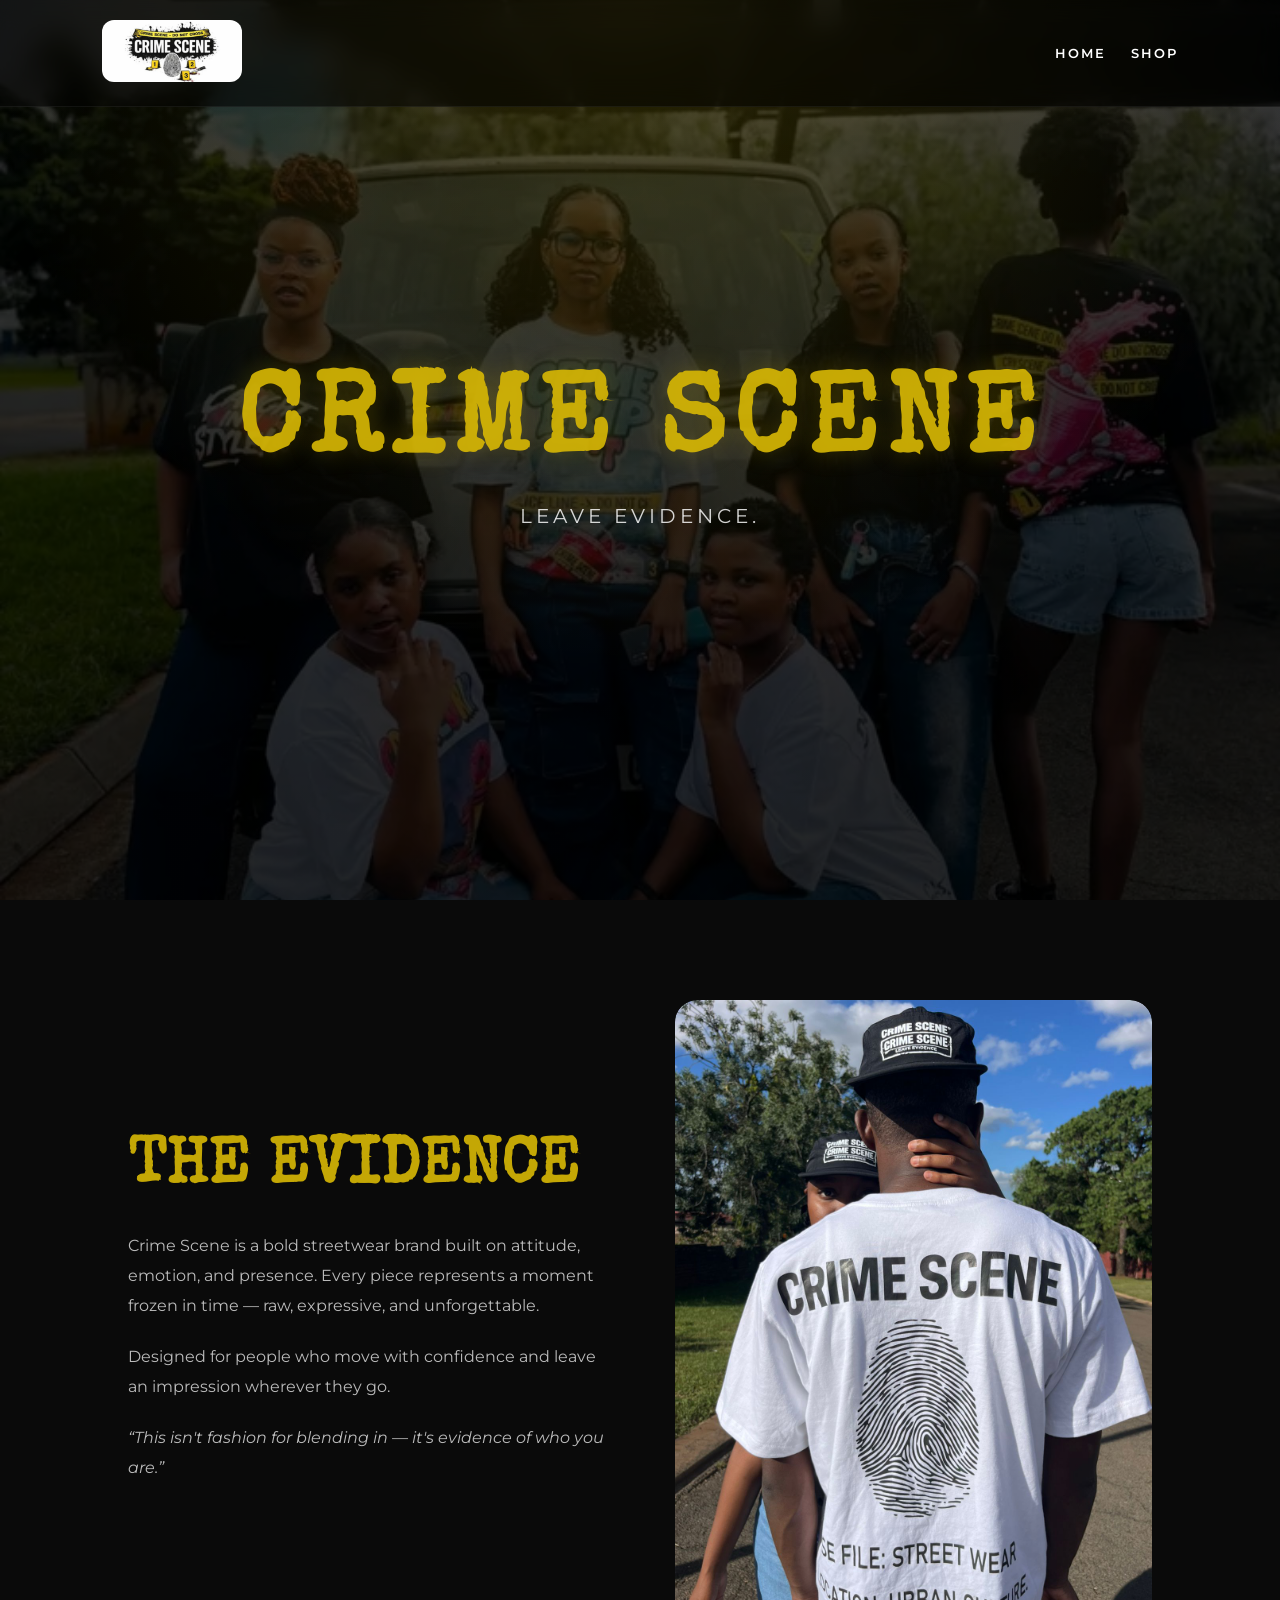
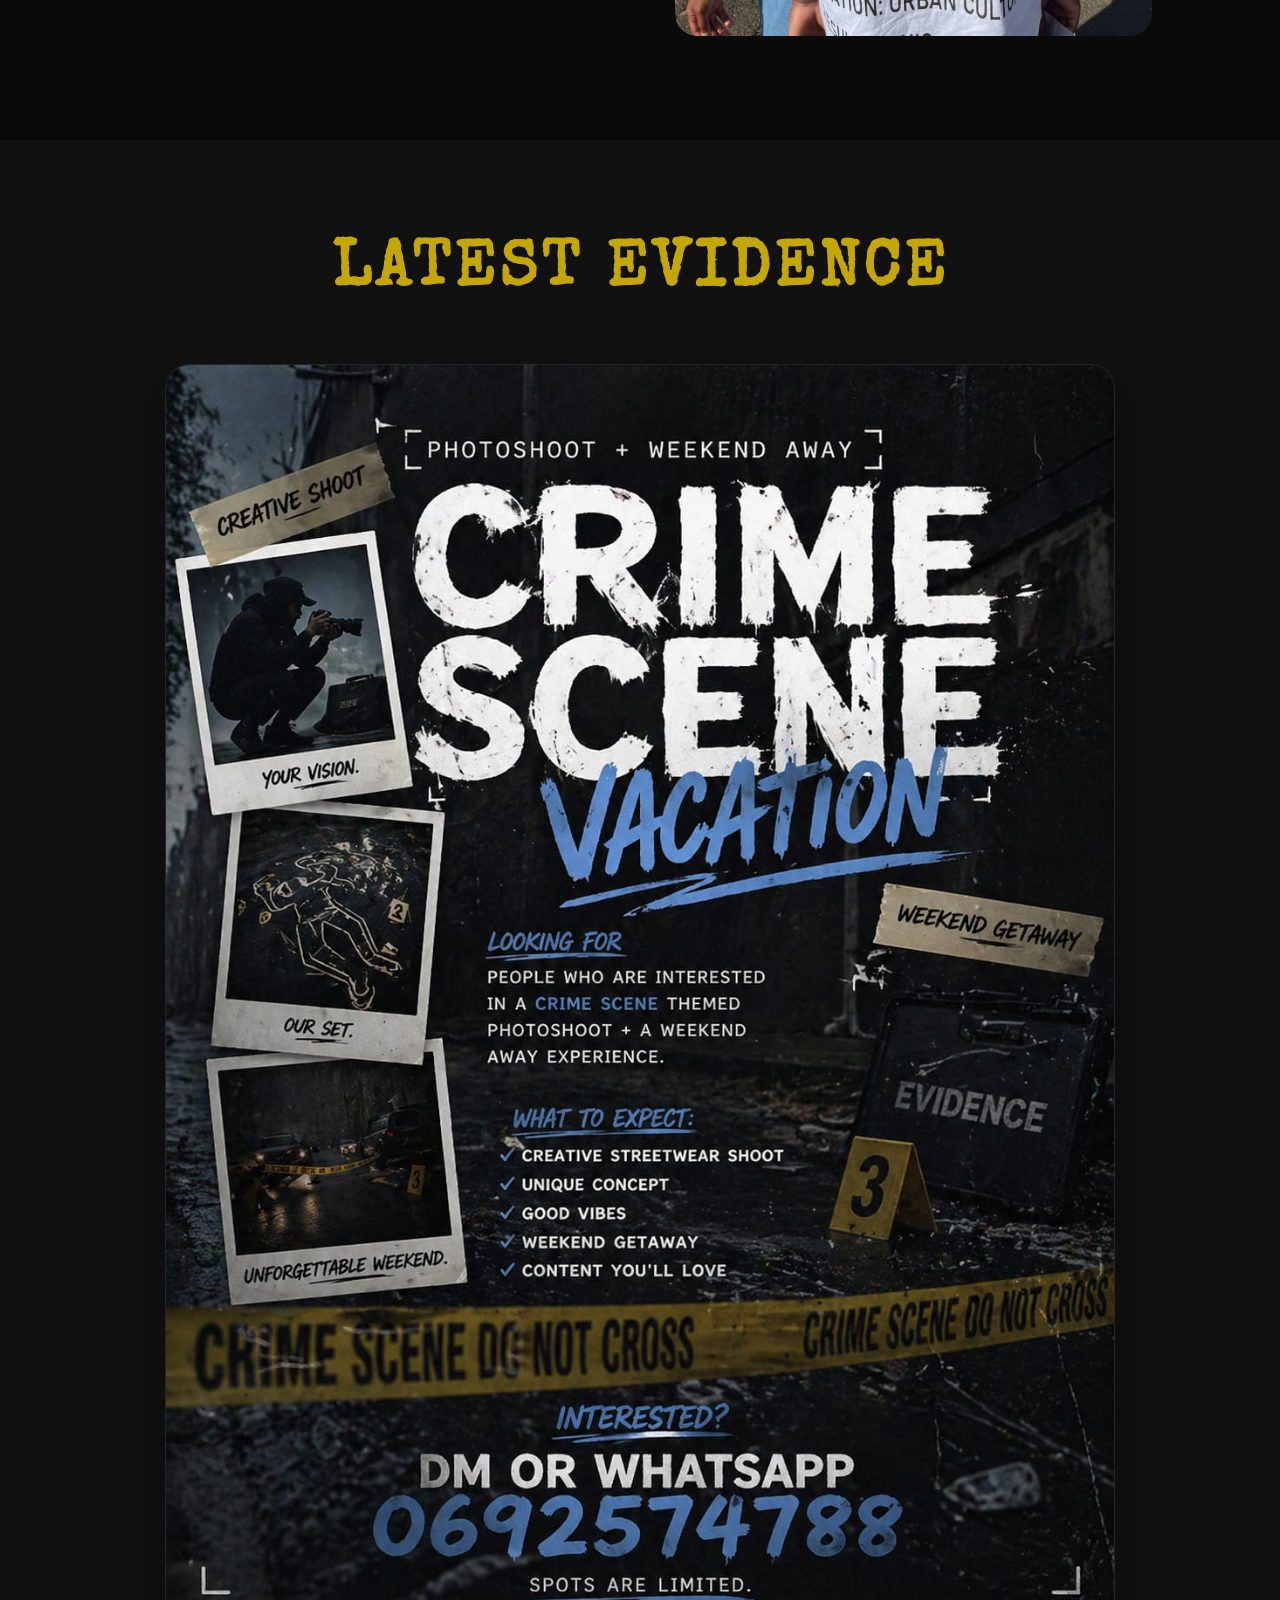
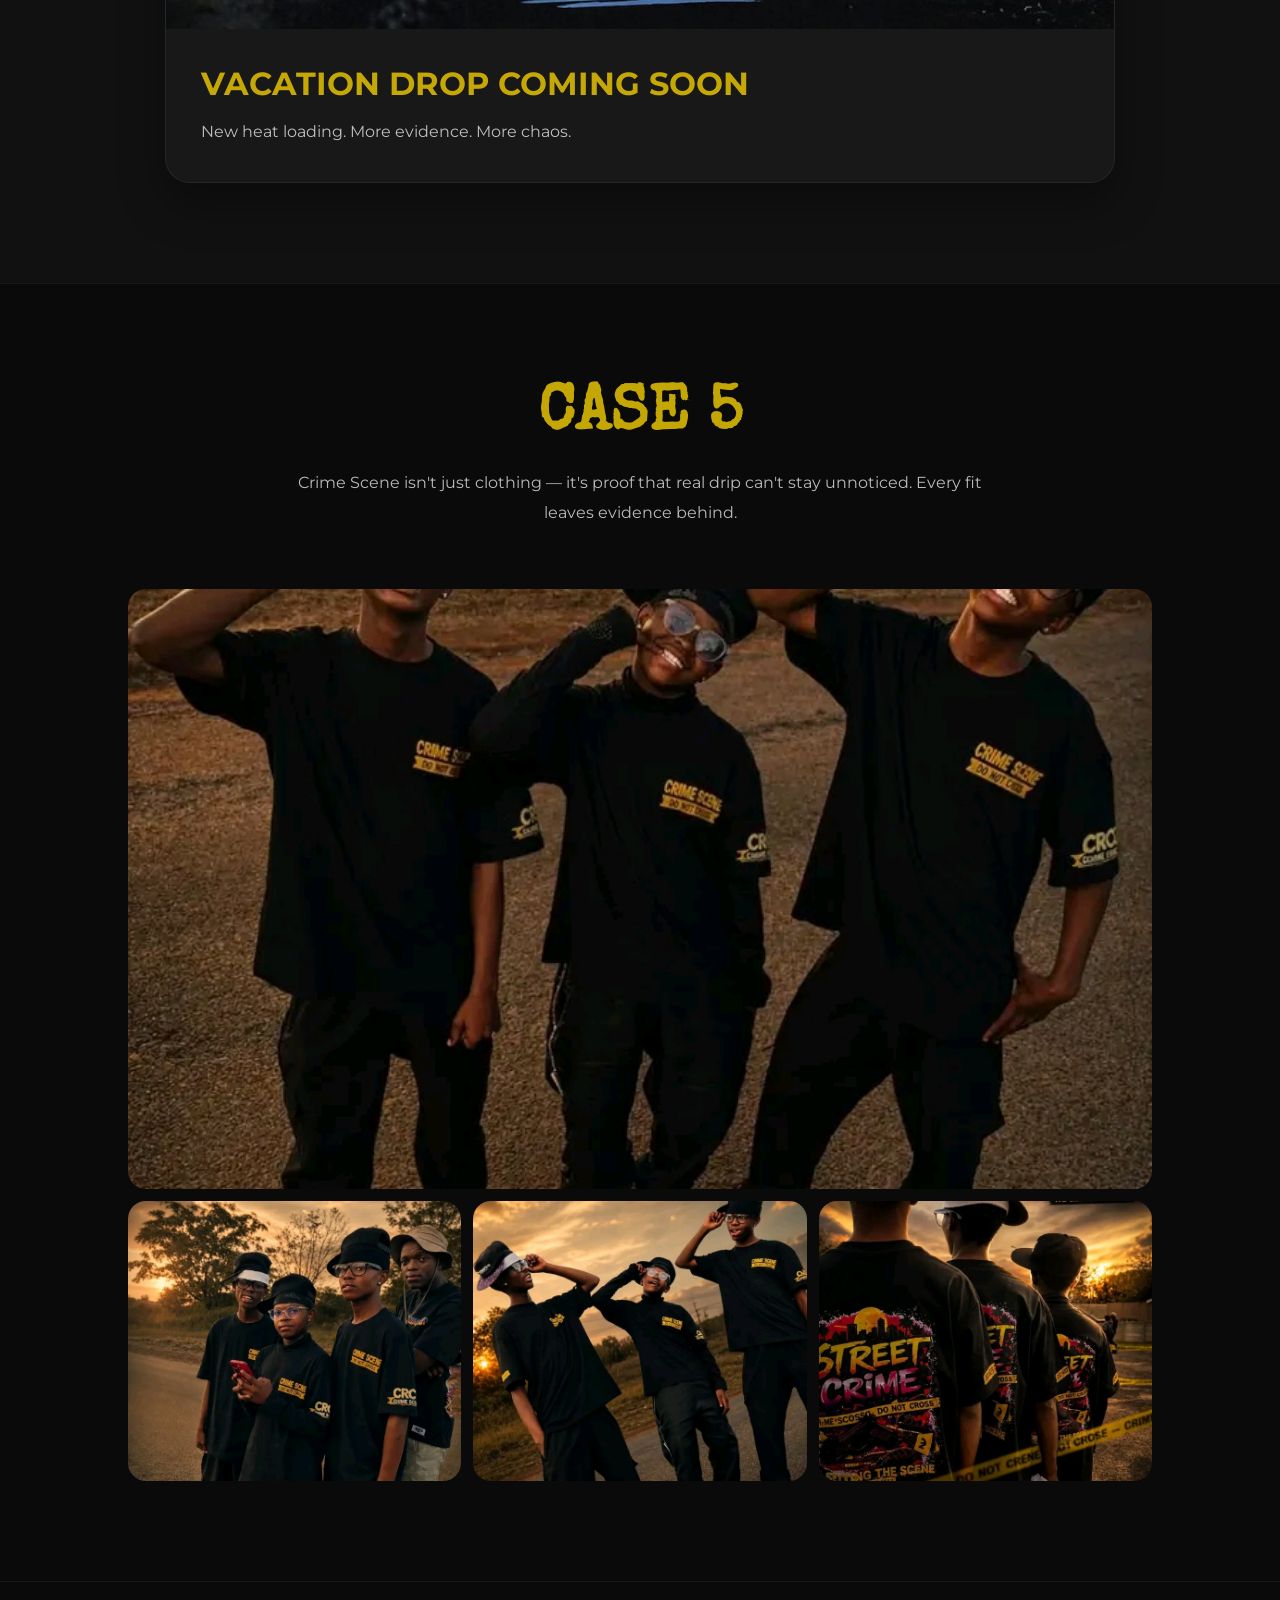
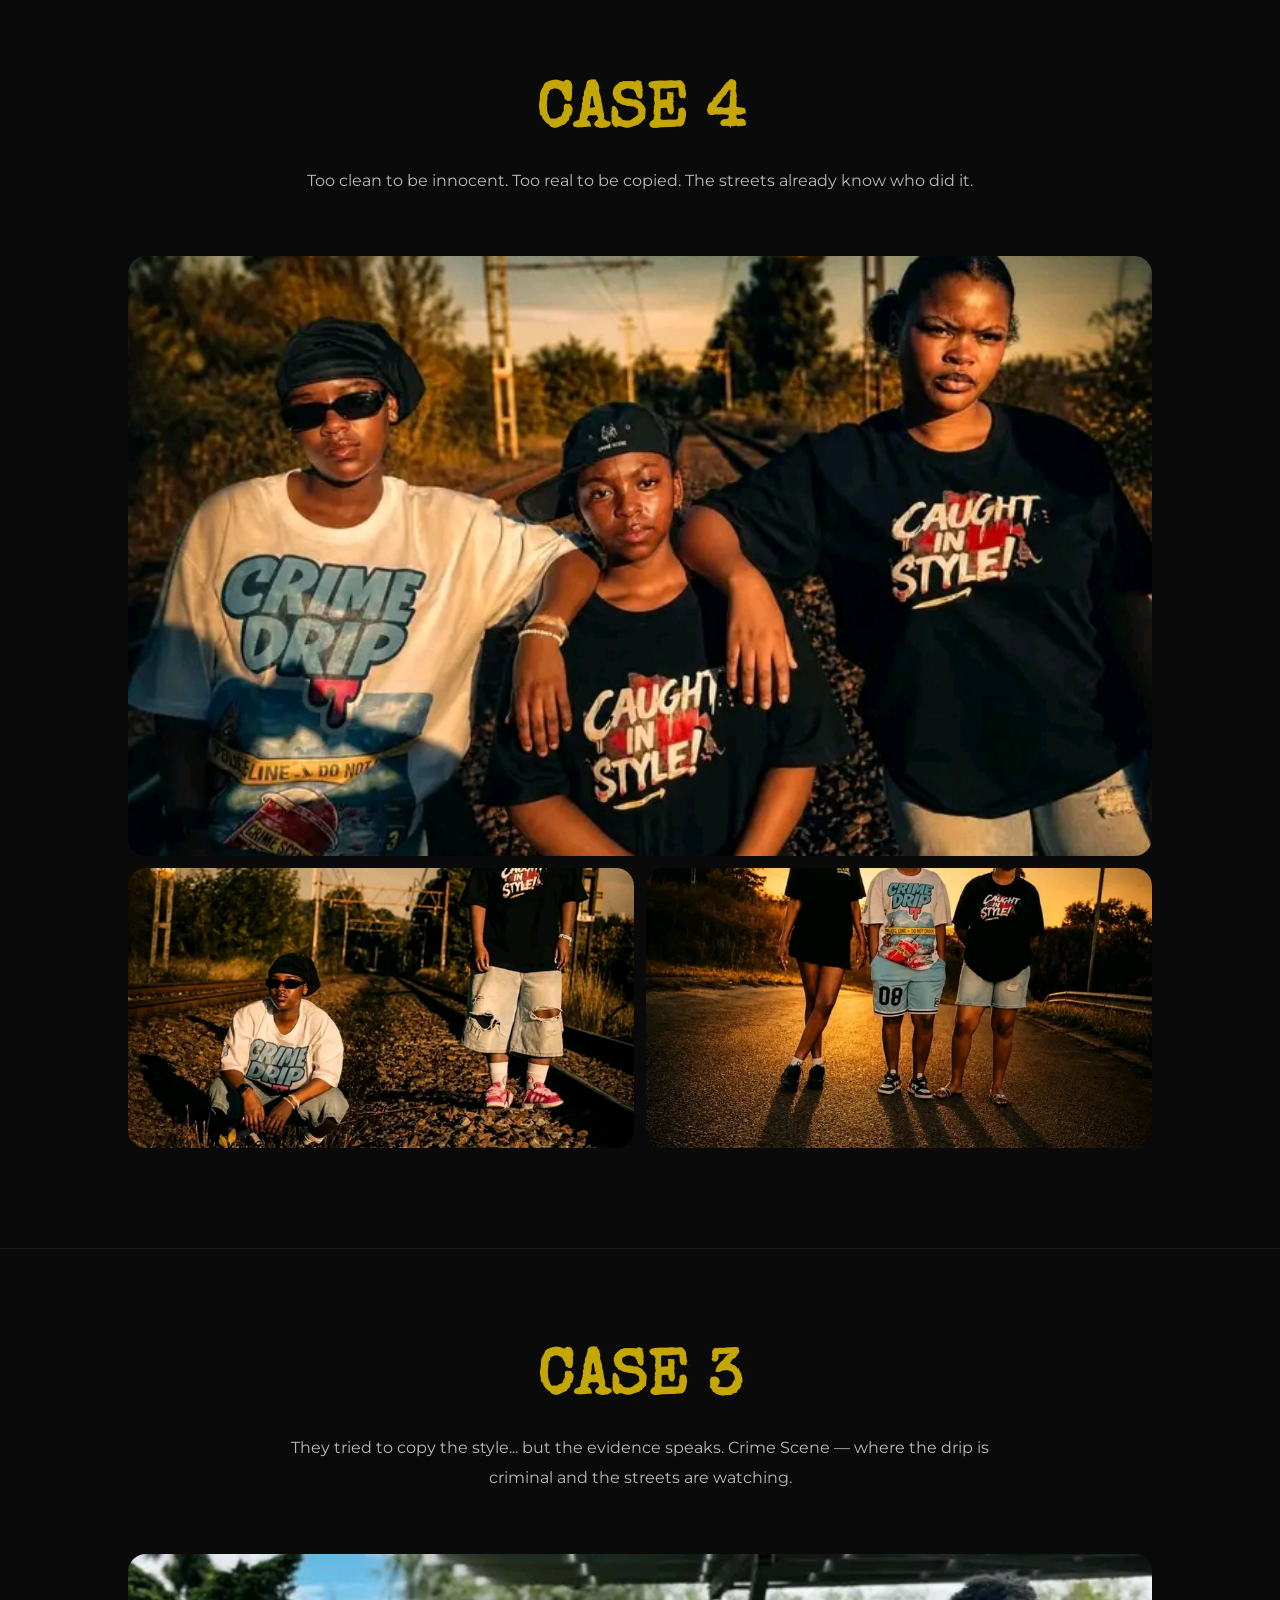
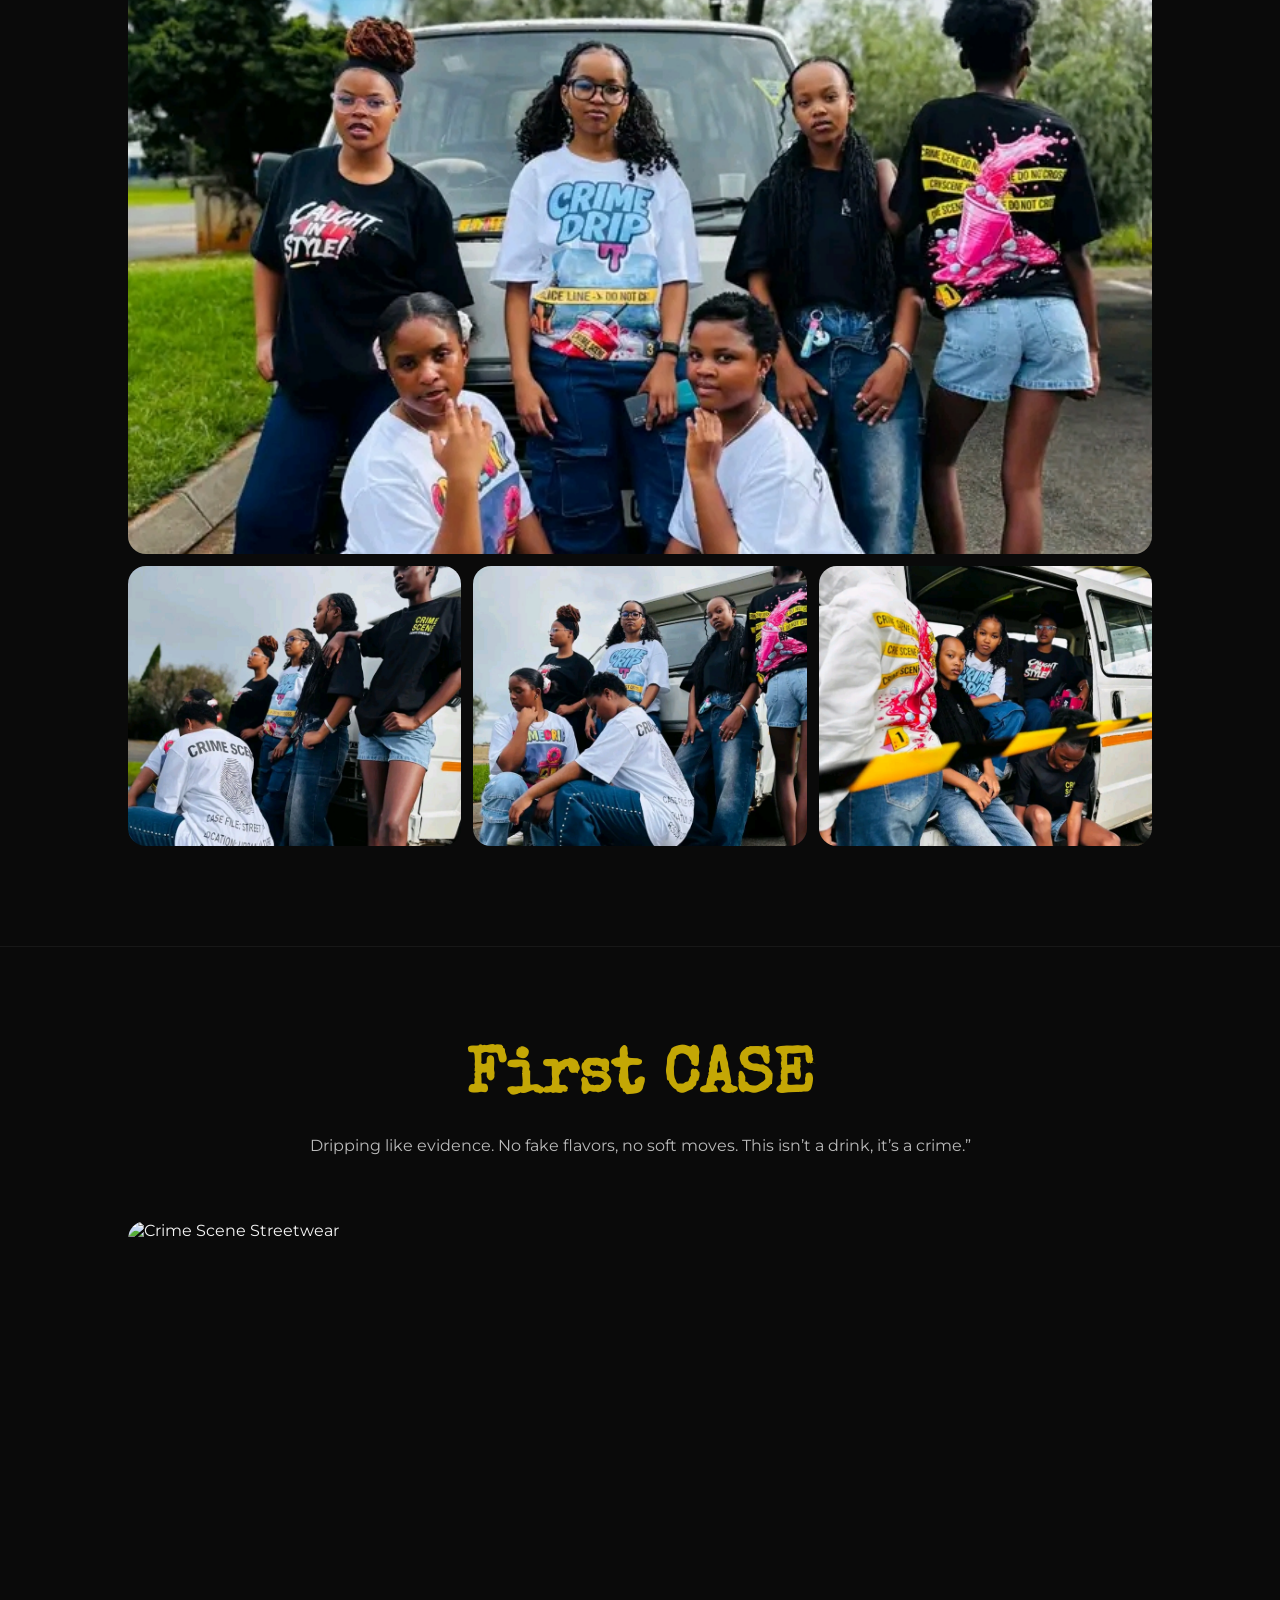
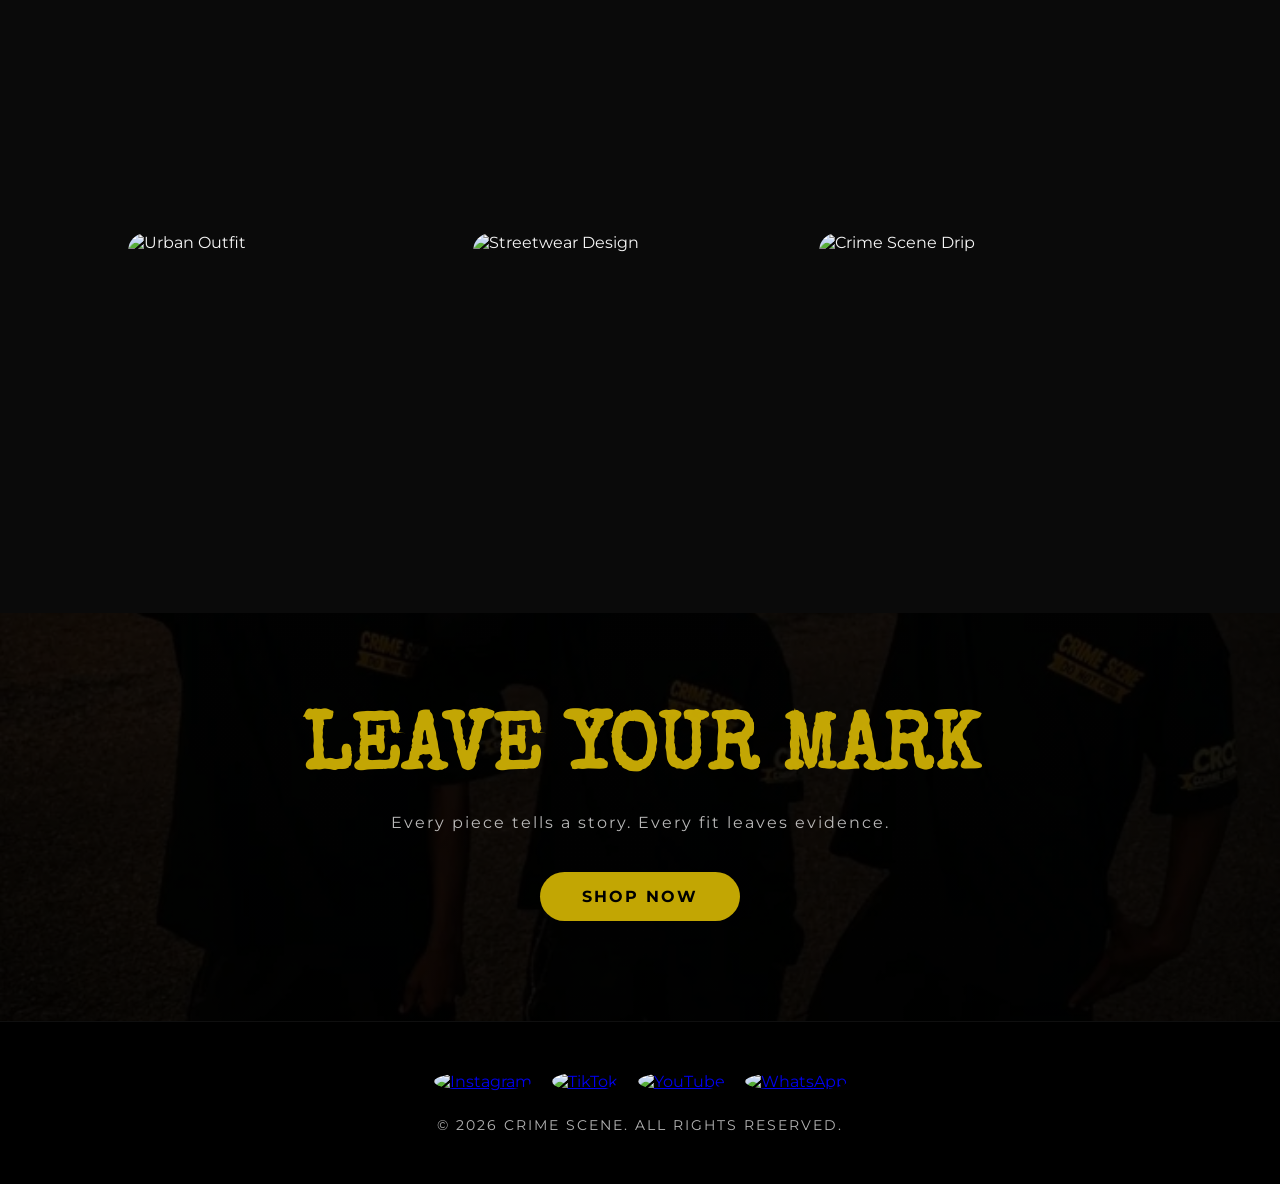
==== index.html @ 05ee91f4 "Update index.html" ====
<!DOCTYPE html>
<html lang="en">

<head>
    <!-- META -->
    <meta charset="UTF-8">
    <meta name="viewport" content="width=device-width, initial-scale=1.0">

    <title>CRIME SCENE | Leave Evidence</title>

    <meta name="description"
        content="Crime Scene is a bold streetwear brand built on attitude, emotion, and presence. Leave Evidence.">

    <meta name="keywords"
        content="streetwear, fashion, urban clothing, Crime Scene, drip, clothing brand">

    <meta property="og:title" content="CRIME SCENE | Leave Evidence">
    <meta property="og:description"
        content="Streetwear that leaves evidence behind.">
    <meta property="og:image"
        content="assets/images/InShot_20260411_144224557.jpg">
    <meta property="og:type" content="website">

    <!-- FAVICON -->
    <link rel="icon" type="image/png" href="assets/images/favicon.png">

    <!-- FONTS -->
    <link rel="preconnect" href="https://fonts.googleapis.com">

    <link rel="preconnect" href="https://fonts.gstatic.com" crossorigin>

    <link href="https://fonts.googleapis.com/css2?family=Special+Elite&family=Montserrat:wght@300;400;500;600;700&display=swap"
        rel="stylesheet">

    <!-- CSS -->
    <link rel="stylesheet" href="css/style.css">
</head>

<body>

    <!-- HEADER -->

    <header class="header">

        <div class="logo-container">
            <img src="assets/images/InShot_20260411_144224557.jpg"
                alt="Crime Scene Logo"
                class="logo">
        </div>

        <nav class="navbar">

            <a href="index.html">Home</a>

            <a href="shop.html">Shop</a>

        </nav>

    </header>

    <!-- HERO -->

    <section class="hero">

        <div class="hero-overlay"></div>

        <div class="hero-content">

            <h1>CRIME SCENE</h1>

            <p>Leave Evidence.</p>


        </div>

    </section>

    <!-- ABOUT -->

    <section class="about">

        <div class="about-text">

            <h2>THE EVIDENCE</h2>

            <p>
                Crime Scene is a bold streetwear brand built on attitude,
                emotion, and presence. Every piece represents a moment
                frozen in time — raw, expressive, and unforgettable.
            </p>

            <p>
                Designed for people who move with confidence and leave
                an impression wherever they go.
            </p>

            <p class="quote">
                “This isn't fashion for blending in —
                it's evidence of who you are.”
            </p>

        </div>

        <div class="about-image">

            <img src="assets/images/IMG-20260309-WA0000(1).jpg"
                alt="Crime Scene Streetwear Model"
                loading="lazy">

        </div>

    </section>

    <!-- NEWS -->

    <section class="news-section">

        <div class="section-title">

            <h2>LATEST EVIDENCE</h2>

        </div>

        <div class="news-container">

            <article class="news-card">

                <img src="assets/images/IMG-20260506-WA0001.jpg"
                    alt="Vacation Collection"
                    loading="lazy">

                <div class="news-info">

                    <h3>VACATION DROP COMING SOON</h3>

                    <p>
                        New heat loading. More evidence. More chaos.
                    </p>

                </div>

            </article>

        </div>

    </section>

    <!-- GALLERY SECTION -->

    <!-- GALLERY 5 -->

    <section class="gallery-section">



    <div class="gallery-text">

        <h2>CASE 5</h2>



        <p>

            Crime Scene isn't just clothing — it's proof

            that real drip can't stay unnoticed.

            Every fit leaves evidence behind.

        </p>

    </div>



    <div class="collage">



        <div class="top-image">

            <img src="assets/images/1778477533092.jpg"

                 alt="Streetwear Fit"

                 loading="lazy">

        </div>



        <div class="bottom-row three">



            <img src="assets/images/1778477539601.jpg"

                 alt="Crime Scene Fashion"

                 loading="lazy">



            <img src="assets/images/1778477544569.jpg"

                 alt="Crime Scene Streetwear"

                 loading="lazy">



            <img src="assets/images/1778477554953.jpg"

                 alt="Urban Fashion"

                 loading="lazy">



        </div>



    </div>



</section>



<!-- GALLERY 4 -->



<section class="gallery-section">



    <div class="gallery-text">

        <h2>CASE 4</h2>



        <p>

            Too clean to be innocent.

            Too real to be copied.

            The streets already know who did it.

        </p>

    </div>



    <div class="collage">



        <div class="top-image">

            <img src="assets/images/1778479304655.jpg"

                 alt="Crime Scene Model"

                 loading="lazy">

        </div>



        <div class="bottom-row two">



            <img src="assets/images/1778479308749.jpg"

                 alt="Streetwear Photography"

                 loading="lazy">



            <img src="assets/images/1778479311644.jpg"

                 alt="Crime Scene Outfit"

                 loading="lazy">



        </div>



    </div>



</section>



<!-- GALLERY 3 -->



<section class="gallery-section">



    <div class="gallery-text">

        <h2>CASE 3</h2>



        <p>

            They tried to copy the style...

            but the evidence speaks.

            Crime Scene — where the drip is criminal

            and the streets are watching.

        </p>

    </div>



    <div class="collage">



        <div class="top-image">

            <img src="assets/images/1778479903711.jpg"

                 alt="Crime Scene Streetwear"

                 loading="lazy">

        </div>



        <div class="bottom-row three">



            <img src="assets/images/1778479919287.jpg"

                 alt="Urban Outfit"

                 loading="lazy">



            <img src="assets/images/1778479932686.jpg"

                 alt="Streetwear Design"

                 loading="lazy">



            <img src="assets/images/1778479942948.jpg"

                 alt="Crime Scene Drip"

                 loading="lazy">



        </div>



    </div>


</section>


<!-- GALLERY 1  -->



<section class="gallery-section">



    <div class="gallery-text">

        <h2>First CASE</h2>



        <p>

Dripping like evidence. No fake flavors, no soft moves. This isn’t a drink, it’s a crime.”

          
        </p>

    </div>



    <div class="collage">



        <div class="top-image">

            <img src="assets/images/1781122563234.jpg"

                 alt="Crime Scene Streetwear"

                 loading="lazy">

        </div>



        <div class="bottom-row three">



            <img src="assets/images/1781122498929.jpg"

                 alt="Urban Outfit"

                 loading="lazy">



            <img src="assets/images/1781123376637.jpg"

                 alt="Streetwear Design"

                 loading="lazy">



            <img src="assets/images/1781123458485.jpg"

                 alt="Crime Scene Drip"

                 loading="lazy">



        </div>



    </div>


</section>


    <!-- CTA -->

    <section class="cta-section">

        <h2>LEAVE YOUR MARK</h2>

        <p>
            Every piece tells a story.
            Every fit leaves evidence.
        </p>

        <a href="shop.html" class="cta-btn">
            SHOP NOW
        </a>

    </section>

    <!-- FOOTER -->

    <footer class="footer">

        <div class="socials">

            <a href="https://www.instagram.com/crimedrip?igsh=eDRuYWk0MGx1YnZj"
                target="_blank"
                rel="noopener noreferrer">

                <img src="assets/images/OIP.jpg"
                    alt="Instagram">

            </a>

            <a href="https://www.tiktok.com/@crimescene1441?_r=1&_t=ZS-95OgPBga3Vc"
                target="_blank"
                rel="noopener noreferrer">

                <img src="assets/images/tiktok.jpg"
                    alt="TikTok">

            </a>

            <a href="https://youtube.com/@crimescenelifestyle?si=PqlXC4V3-9mZd_7v"
                target="_blank"
                rel="noopener noreferrer">

                <img src="assets/images/youtube.png"
                    alt="YouTube">

            </a>

            <a href="https://whatsapp.com/channel/0029VbCSSCiEquiRIJZGGv15"
                target="_blank"
                rel="noopener noreferrer">

                <img src="assets/images/whatsapp.png"
                    alt="WhatsApp">

            </a>

        </div>

        <p>
            © 2026 CRIME SCENE.
            ALL RIGHTS RESERVED.
        </p>

    </footer>

    <!-- JS -->
    <script src="js/script.js"></script>

</body>

</html>
---- css/style.css ----
/* ===================================
   ROOT VARIABLES
=================================== */

:root{
    --gold: rgba(216,184,4,0.9);
    --gold-soft: rgba(216,184,4,0.25);

    --bg-dark: #0a0a0a;
    --bg-soft: #111111;
    --card-bg: #181818;

    --text-light: #f5f5f5;
    --text-soft: rgba(255,255,255,0.72);

    --border-soft: rgba(255,255,255,0.06);

    --transition: 0.4s ease;
}

/* ===================================
   RESET
=================================== */

*{
    margin: 0;
    padding: 0;
    box-sizing: border-box;
}

/* ===================================
   HTML
=================================== */

html{
    scroll-behavior: smooth;
}

/* ===================================
   BODY
=================================== */

body{
    background: var(--bg-dark);
    color: var(--text-light);

    font-family: 'Montserrat', sans-serif;

    overflow-x: hidden;
}

/* ===================================
   SCROLLBAR
=================================== */

::-webkit-scrollbar{
    width: 8px;
}

::-webkit-scrollbar-track{
    background: #111;
}

::-webkit-scrollbar-thumb{
    background: var(--gold);
    border-radius: 20px;
}

/* ===================================
   GLOBAL SECTION
=================================== */

section{
    padding: 100px 10%;
    position: relative;
}

/* ===================================
   HEADER
=================================== */

.header{
    width: 100%;

    padding: 20px 8%;

    display: flex;
    justify-content: space-between;
    align-items: center;

    position: fixed;
    top: 0;
    left: 0;

    z-index: 1000;

    background: rgba(0,0,0,0.55);

    backdrop-filter: blur(14px);

    border-bottom: 1px solid var(--border-soft);

    transition: var(--transition);
}

.header.scrolled{
    padding: 14px 8%;
    background: rgba(0,0,0,0.92);
}

/* ===================================
   LOGO
=================================== */

.logo{
    width: 140px;

    border-radius: 12px;

    transition: var(--transition);
}

.logo:hover{
    transform: scale(1.03);
}

/* ===================================
   NAVBAR
=================================== */

.navbar{
    display: flex;
    align-items: center;
    gap: 25px;
}

.navbar a{
    text-decoration: none;

    color: white;

    font-size: 13px;
    font-weight: 600;

    letter-spacing: 2px;
    text-transform: uppercase;

    position: relative;

    transition: var(--transition);
}

.navbar a::after{
    content: "";

    position: absolute;

    width: 0%;
    height: 2px;

    left: 0;
    bottom: -6px;

    background: var(--gold);

    transition: var(--transition);
}

.navbar a:hover{
    color: var(--gold);
}

.navbar a:hover::after{
    width: 100%;
}

/* ===================================
   HERO
=================================== */

.hero{
    min-height: 100vh;

    display: flex;
    justify-content: center;
    align-items: center;

    text-align: center;

    padding: 140px 10% 100px;

    background:
    linear-gradient(
        rgba(0,0,0,0.78),
        rgba(0,0,0,0.85)
    ),
    url("../assets/images/1778479903711.jpg");

    background-size: cover;
    background-position: center;
    background-attachment: fixed;

    overflow: hidden;
}

.hero::before{
    content: "";

    position: absolute;
    inset: 0;

    background:
    radial-gradient(
        circle at top,
        rgba(216,184,4,0.18),
        transparent 60%
    );

    pointer-events: none;
}

.hero-content{
    position: relative;
    z-index: 2;
}

/* ===================================
   HERO TEXT
=================================== */

.hero-content h1{
    font-size: clamp(4rem, 10vw, 7rem);

    font-family: 'Special Elite', cursive;

    color: var(--gold);

    letter-spacing: 8px;
    text-transform: uppercase;

    margin-bottom: 20px;

    text-shadow: 0 0 25px rgba(216,184,4,0.25);
}

.hero-content p{
    font-size: 20px;

    letter-spacing: 4px;
    text-transform: uppercase;

    margin-bottom: 40px;

    color: rgba(255,255,255,0.82);
}

/* ===================================
   BUTTONS
=================================== */

.cta-btn{
    display: inline-block;

    padding: 15px 42px;

    border-radius: 50px;

    background: var(--gold);

    color: black;

    text-decoration: none;

    font-weight: 700;
    letter-spacing: 2px;

    transition: var(--transition);
}

.cta-btn:hover{
    transform: translateY(-6px);

    box-shadow:
    0 12px 30px rgba(216,184,4,0.25);
}

/* ===================================
   ABOUT
=================================== */

.about{
    display: grid;
    grid-template-columns: 1fr 1fr;

    gap: 70px;
    align-items: center;
}

.about-text h2{
    font-size: clamp(2.5rem, 5vw, 4rem);

    margin-bottom: 30px;

    color: var(--gold);

    font-family: 'Special Elite', cursive;
}

.about-text p{
    font-size: 16px;

    line-height: 1.9;

    margin-bottom: 20px;

    color: var(--text-soft);
}

.quote{
    color: var(--gold);

    font-style: italic;

    font-size: 18px;
}

.about-image{
    overflow: hidden;
    border-radius: 22px;
}

.about-image img{
    width: 100%;

    border-radius: 22px;

    transition:
    transform 0.6s ease,
    filter 0.6s ease;
}

.about-image img:hover{
    transform: scale(1.05) rotate(-1deg);

    filter:
    brightness(110%)
    contrast(110%);
}

/* ===================================
   NEWS
=================================== */

.news-section{
    background: var(--bg-soft);
}

.section-title{
    text-align: center;

    margin-bottom: 60px;
}

.section-title h2{
    font-size: clamp(2.5rem, 5vw, 4rem);

    color: var(--gold);

    font-family: 'Special Elite', cursive;

    letter-spacing: 4px;
}

.news-container{
    display: flex;
    justify-content: center;
}

.news-card{
    max-width: 950px;

    background: var(--card-bg);

    border-radius: 25px;

    overflow: hidden;

    border: 1px solid var(--border-soft);

    transition: var(--transition);

    box-shadow:
    0 20px 45px rgba(0,0,0,0.35);
}

.news-card:hover{
    transform: translateY(-8px);
}

.news-card img{
    width: 100%;
    display: block;
}

.news-info{
    padding: 35px;
}

.news-info h3{
    font-size: 32px;

    margin-bottom: 15px;

    color: var(--gold);
}

.news-info p{
    line-height: 1.8;

    color: var(--text-soft);
}

/* ===================================
   GALLERY
=================================== */

.gallery-section{
    border-top: 1px solid var(--border-soft);
}

.gallery-text{
    text-align: center;

    margin-bottom: 60px;
}

.gallery-text h2{
    font-size: clamp(2.5rem, 5vw, 4rem);

    margin-bottom: 20px;

    color: var(--gold);

    font-family: 'Special Elite', cursive;
}

.gallery-text p{
    max-width: 700px;

    margin: auto;

    line-height: 1.9;

    color: var(--text-soft);
}

/* ===================================
   COLLAGE
=================================== */

.collage{
    display: flex;
    flex-direction: column;
    gap: 12px;
}

.top-image,
.bottom-row img{
    overflow: hidden;
    border-radius: 18px;
}

.top-image img{
    width: 100%;
    height: 600px;
    object-fit: cover;
    display: block;

    transition:
    transform 0.6s ease,
    filter 0.6s ease;
}

.bottom-row{
    display: grid;
    gap: 12px;
}

.bottom-row.three{
    grid-template-columns: repeat(3, 1fr);
}

.bottom-row.two{
    grid-template-columns: repeat(2, 1fr);
}

.bottom-row img{
    width: 100%;
    height: 280px;
    object-fit: cover;
    display: block;

    transition:
    transform 0.6s ease,
    filter 0.6s ease;
}

.top-image img:hover,
.bottom-row img:hover{
    transform: scale(1.04);
    filter:
    brightness(115%)
    contrast(110%);
}

/* ===================================
   CTA SECTION
=================================== */

.cta-section{
    text-align: center;

    background:
    linear-gradient(
        rgba(0,0,0,0.85),
        rgba(0,0,0,0.88)
    ),
    url("../assets/images/1778477533092.jpg");

    background-size: cover;
    background-position: center;
}

.cta-section h2{
    font-size: clamp(3rem, 7vw, 5rem);

    margin-bottom: 20px;

    color: var(--gold);

    font-family: 'Special Elite', cursive;
}

.cta-section p{
    margin-bottom: 40px;

    color: var(--text-soft);

    letter-spacing: 2px;
}

/* ===================================
   FOOTER
=================================== */

.footer{
    background: black;

    padding: 50px 8%;

    text-align: center;

    border-top: 1px solid var(--border-soft);
}

.socials{
    display: flex;
    justify-content: center;
    align-items: center;

    gap: 20px;

    margin-bottom: 25px;
}

.socials img{
    width: 48px;
    height: 48px;

    object-fit: cover;

    border-radius: 50%;

    transition: var(--transition);
}

.socials img:hover{
    transform: translateY(-5px) scale(1.08);

    box-shadow:
    0 8px 20px rgba(216,184,4,0.25);
}

.footer p{
    color: rgba(255,255,255,0.7);

    font-size: 14px;

    letter-spacing: 2px;
}

/* ===================================
   RESPONSIVE
=================================== */

@media(max-width: 900px){

    section{
        padding: 80px 6%;
    }

    .header{
        padding: 18px 5%;
        flex-direction: column;
        gap: 20px;
    }

    .navbar{
        flex-wrap: wrap;
        justify-content: center;
        gap: 16px;
    }

    .hero{
        background-attachment: scroll;
        padding-top: 200px;
    }

    .hero-content p{
        font-size: 16px;
        letter-spacing: 2px;
    }

    .about{
        grid-template-columns: 1fr;
    }

    .top-image img{
        height: 320px;
        object-fit: cover;
    }

    .bottom-row.three{
        grid-template-columns: repeat(3, 1fr);
        gap: 6px;
    }

    .bottom-row.two{
        grid-template-columns: repeat(2, 1fr);
        gap: 6px;
    }

    .bottom-row img{
        height: 110px;
        object-fit: cover;
    }

    .news-info{
        padding: 25px;
    }

    .news-info h3{
        font-size: 24px;
    }

    .cta-section h2{
        line-height: 1.2;
    }

    .socials{
        flex-wrap: wrap;
    }

}

/* ===================================
   JS ANIMATION CLASSES
=================================== */

.hidden{
    opacity: 0;
    transform: translateY(60px);

    transition:
    opacity 1s ease,
    transform 1s ease;
}

.show{
    opacity: 1;
    transform: translateY(0);
}

/* ===================================
   SEARCH FOCUS
=================================== */

.navbar input.focused{
    box-shadow:
    0 0 20px rgba(216,184,4,0.4);
}

/* ===================================
   PAGE LOAD
=================================== */

body{
    opacity: 0;

    transition:
    opacity 0.8s ease;
}

body.loaded{
    opacity: 1;
}

/* ===================================
   3D EFFECT PERFORMANCE
=================================== */

.product-card{
    transform-style: preserve-3d;

    will-change: transform;
}
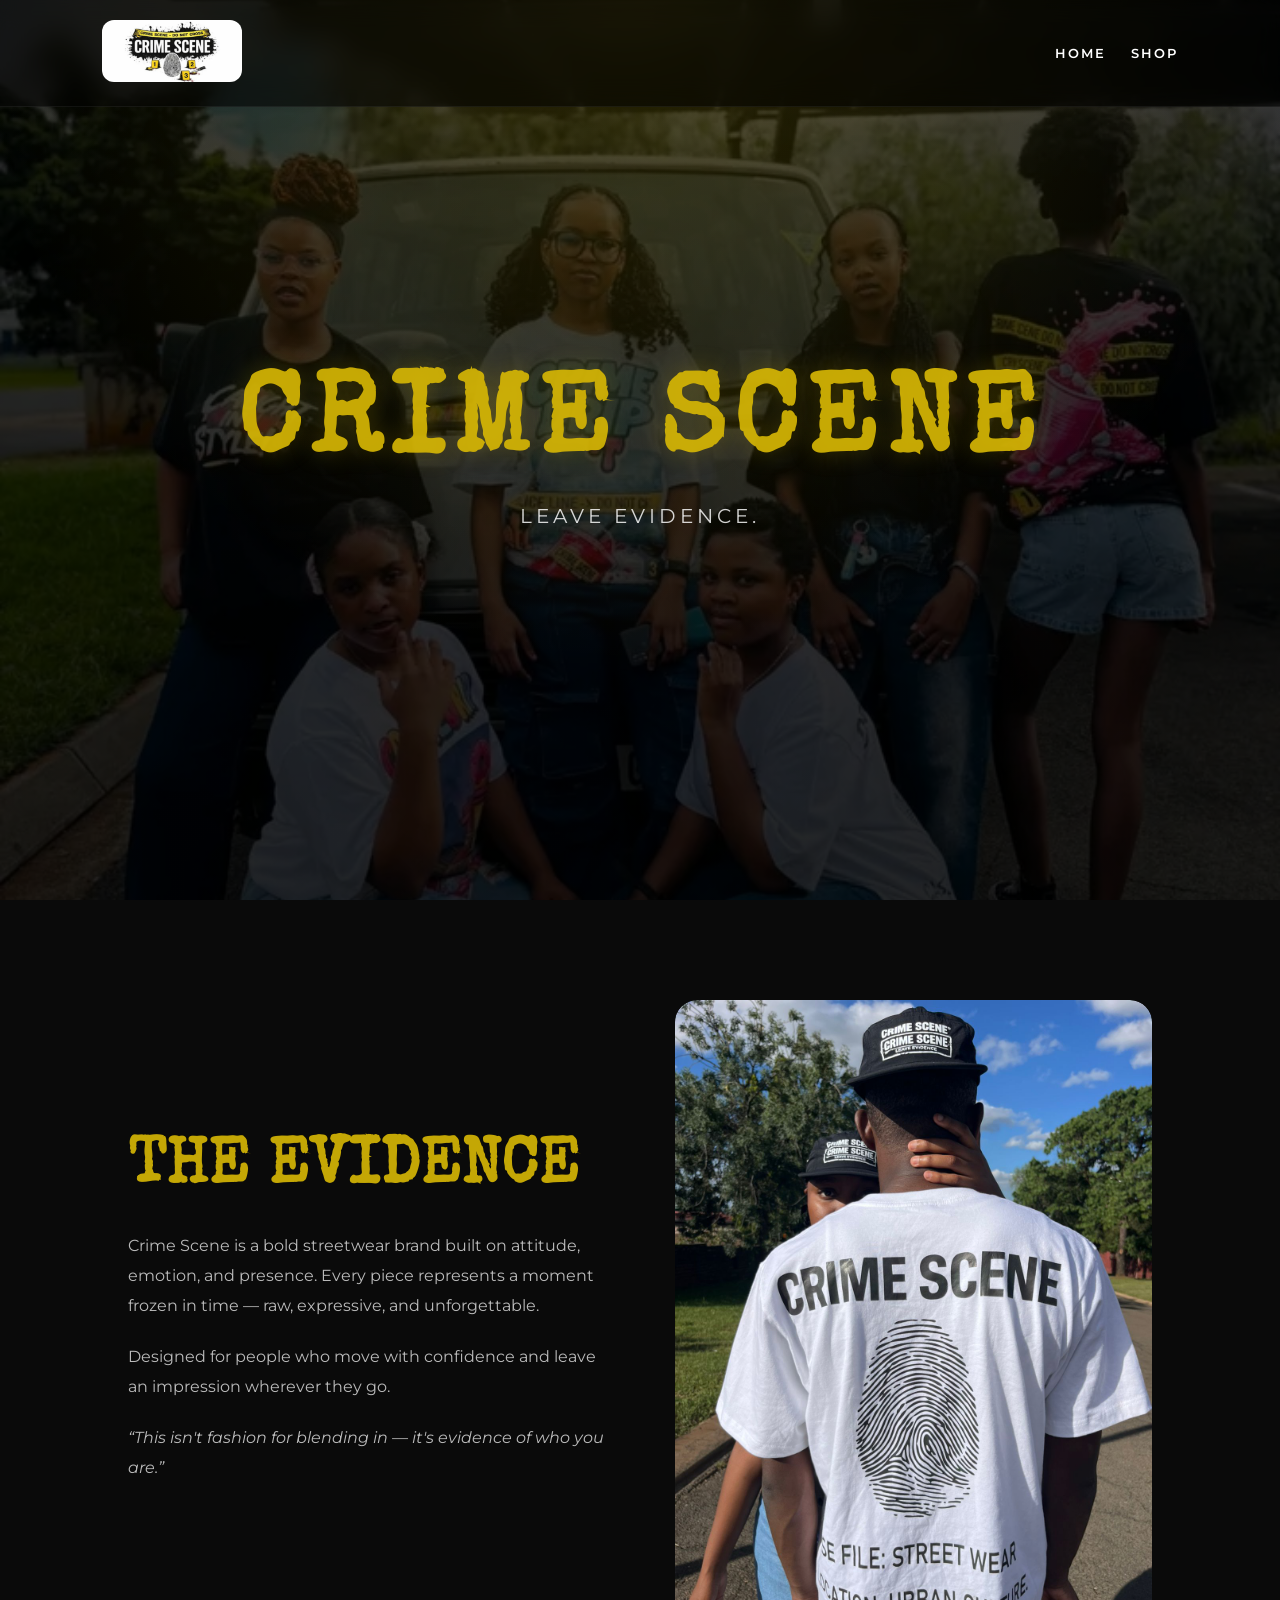
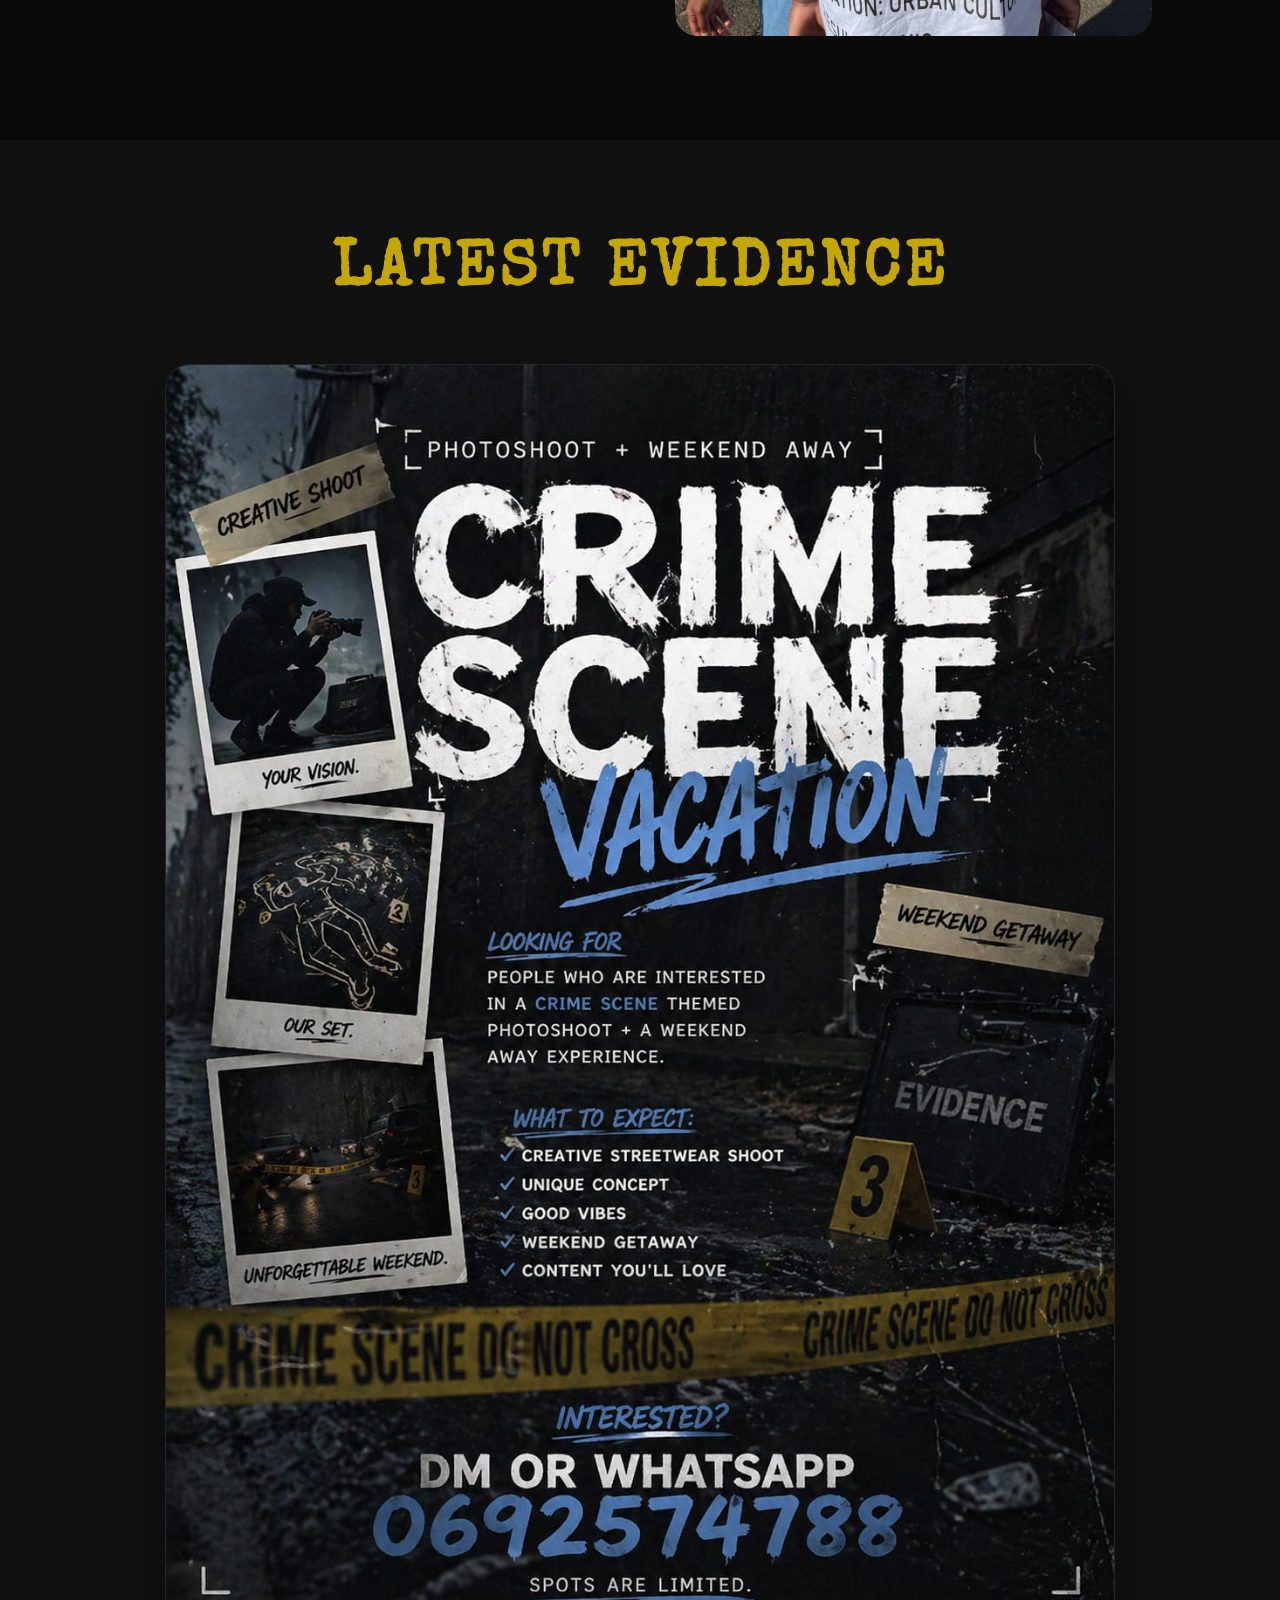
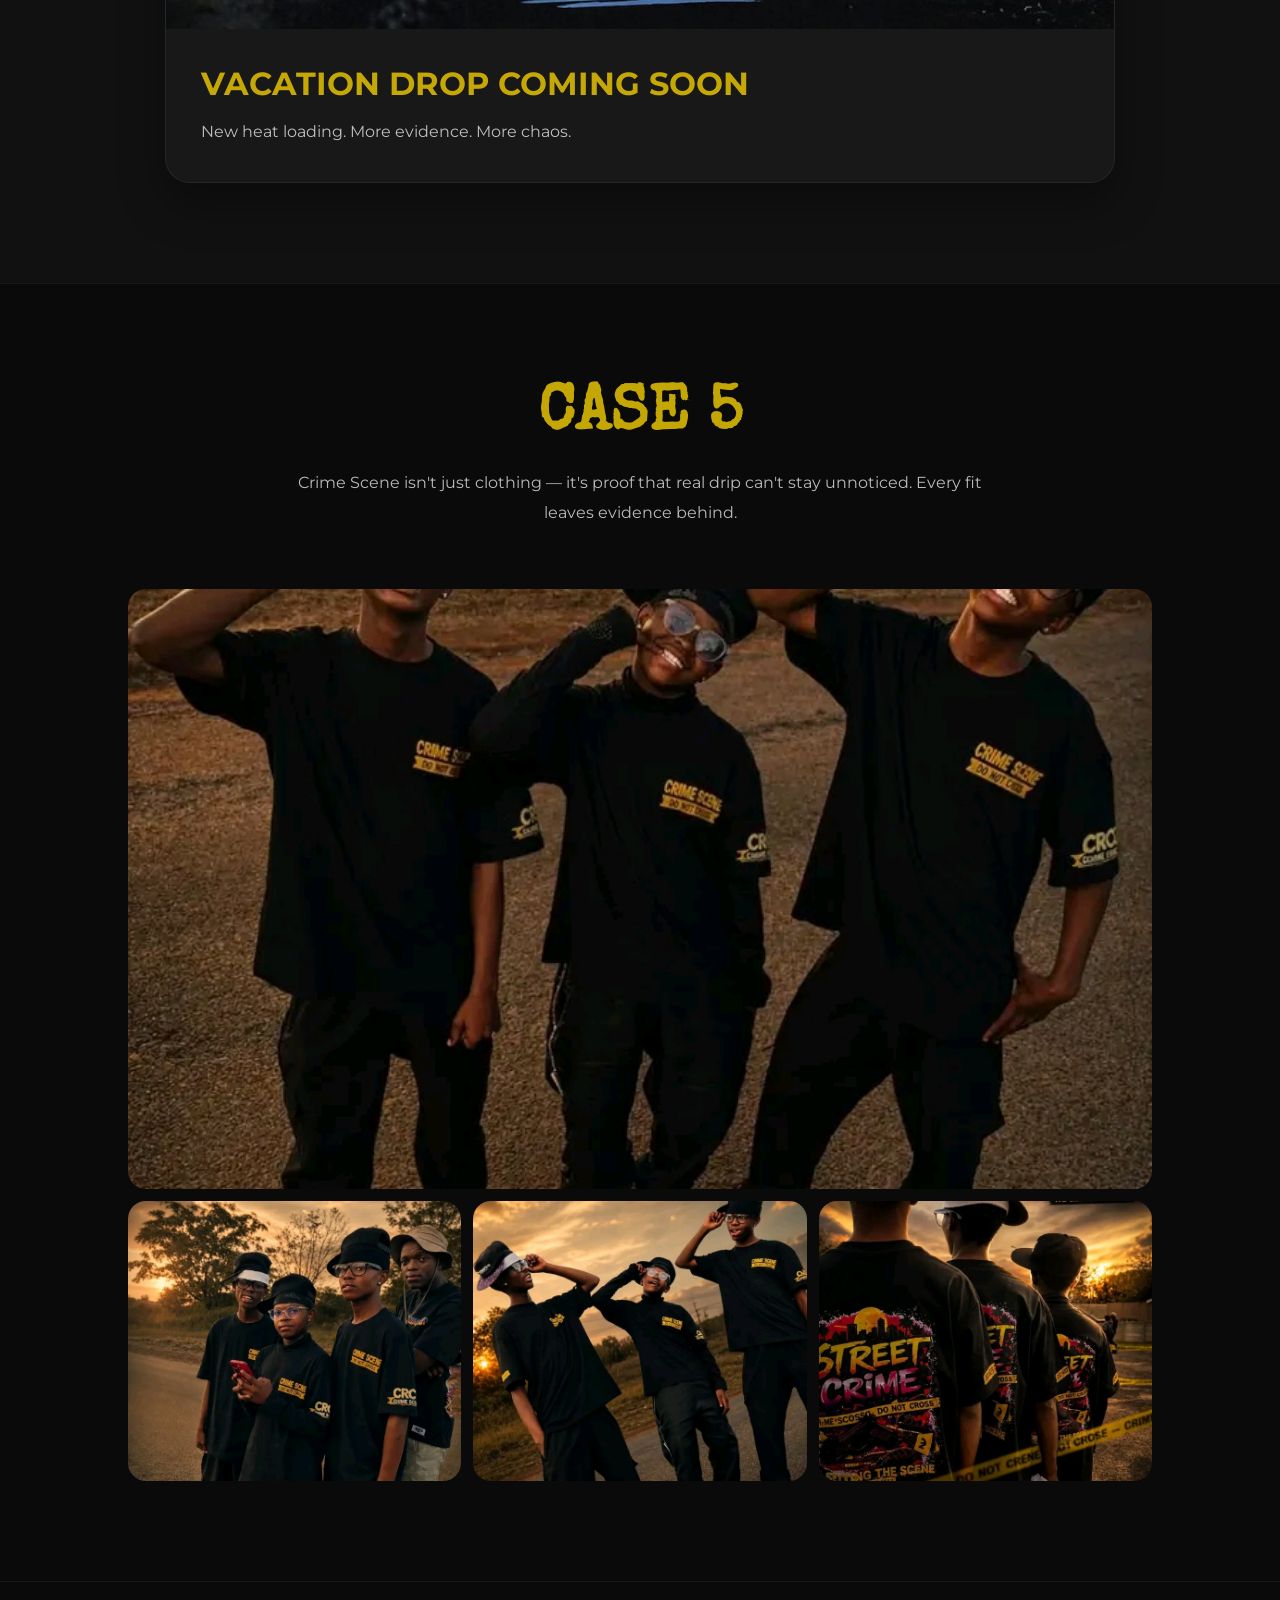
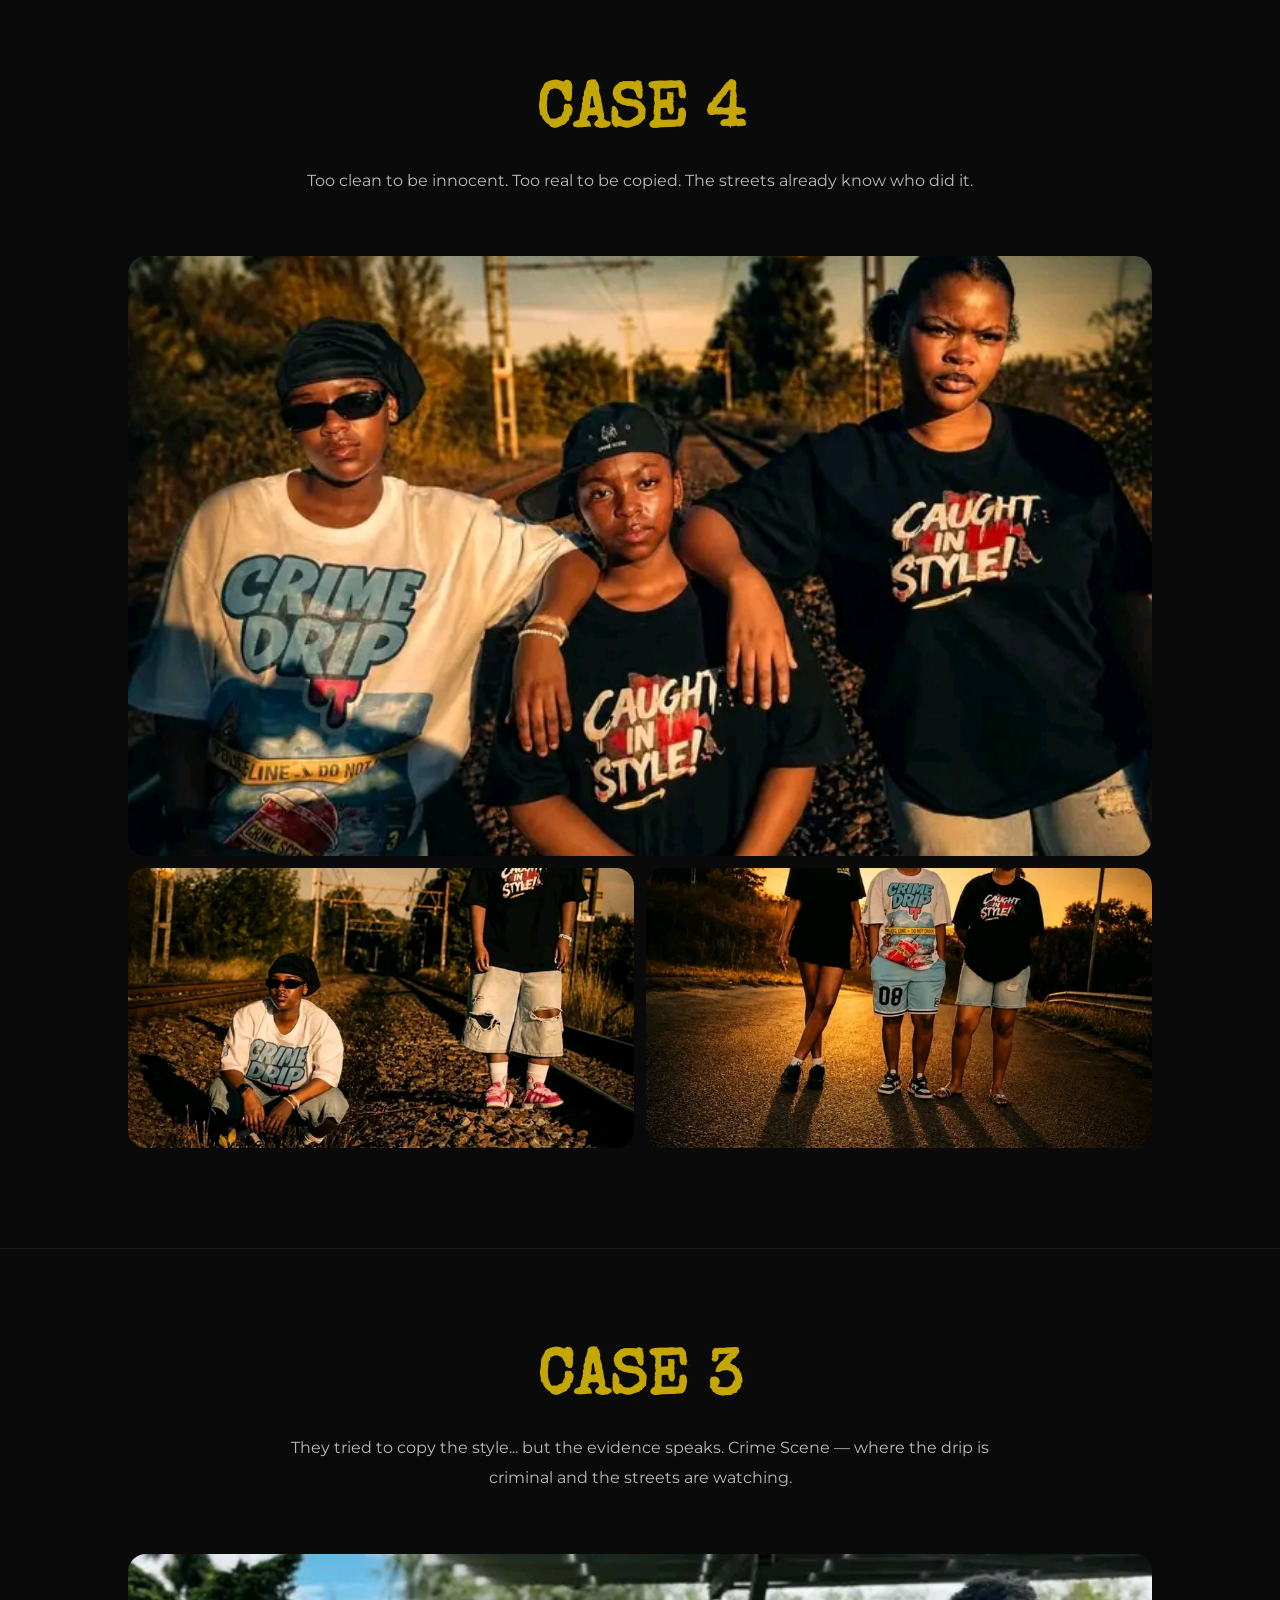
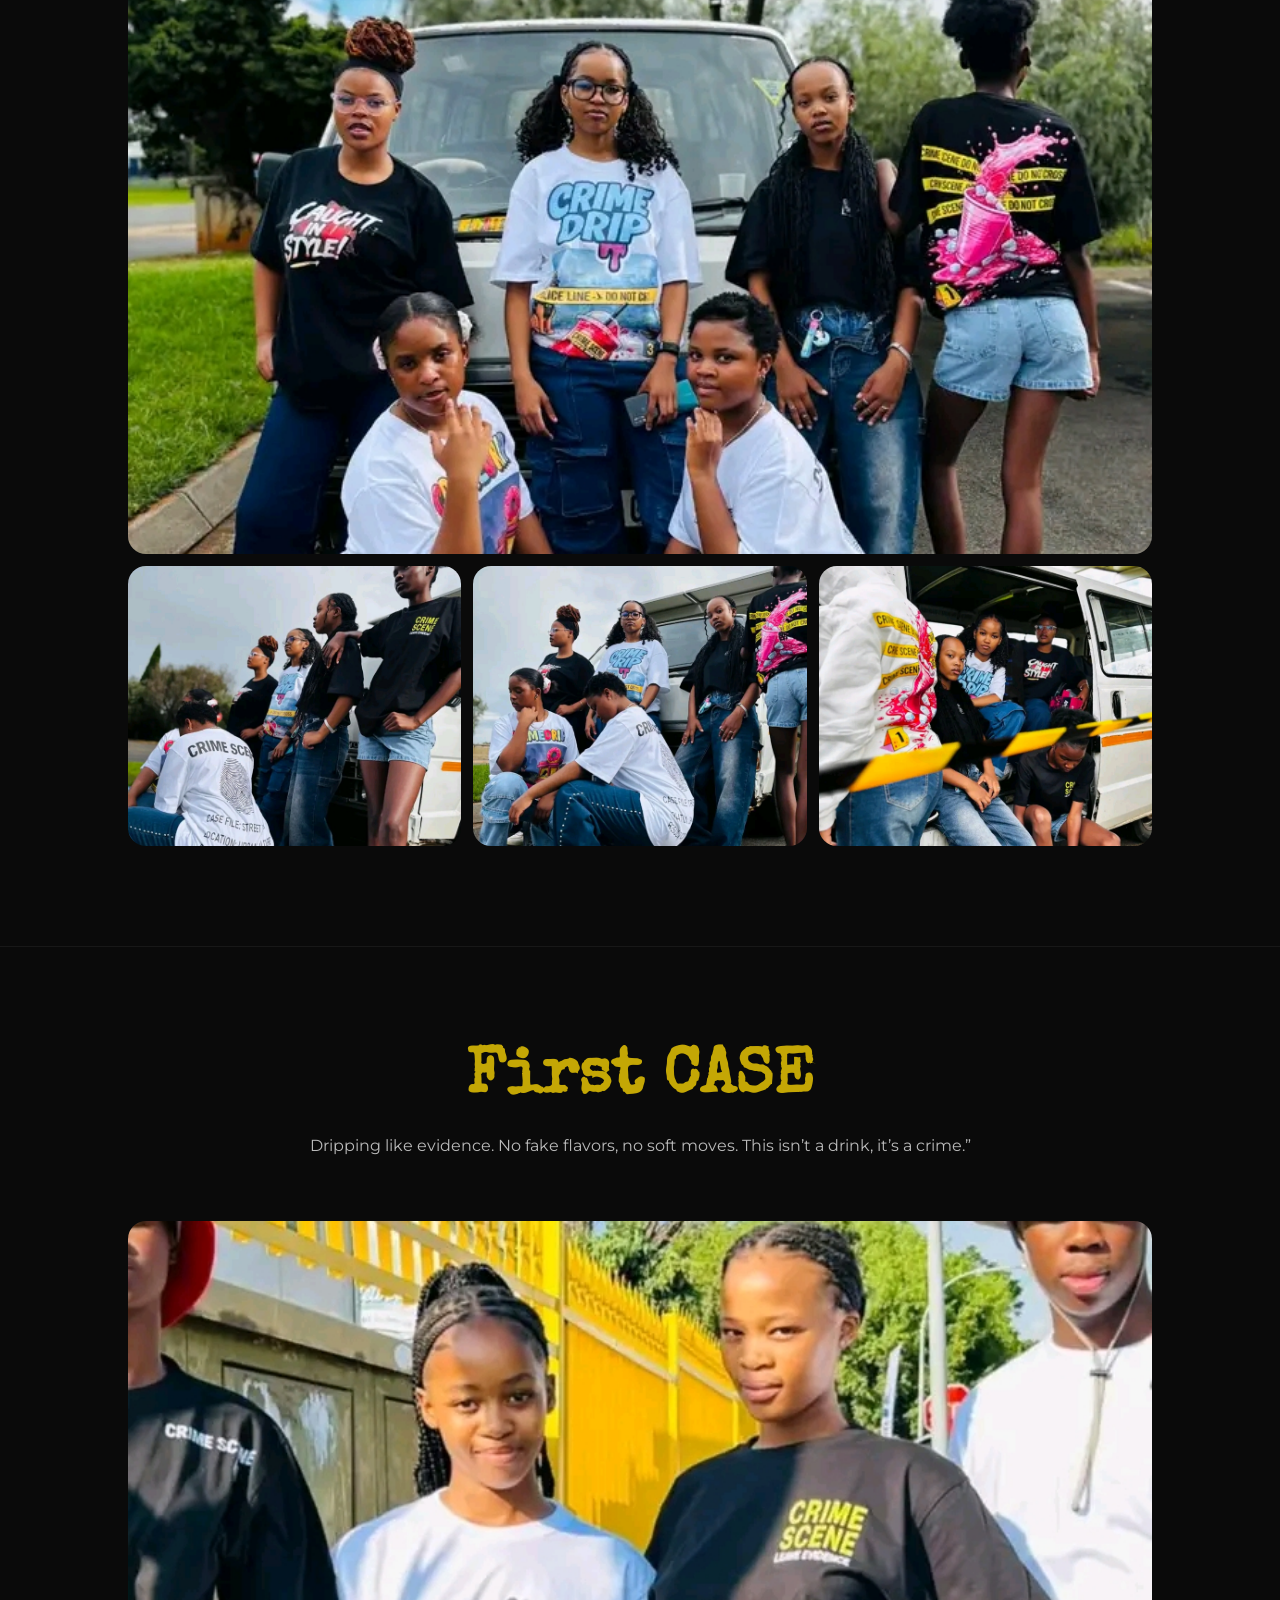
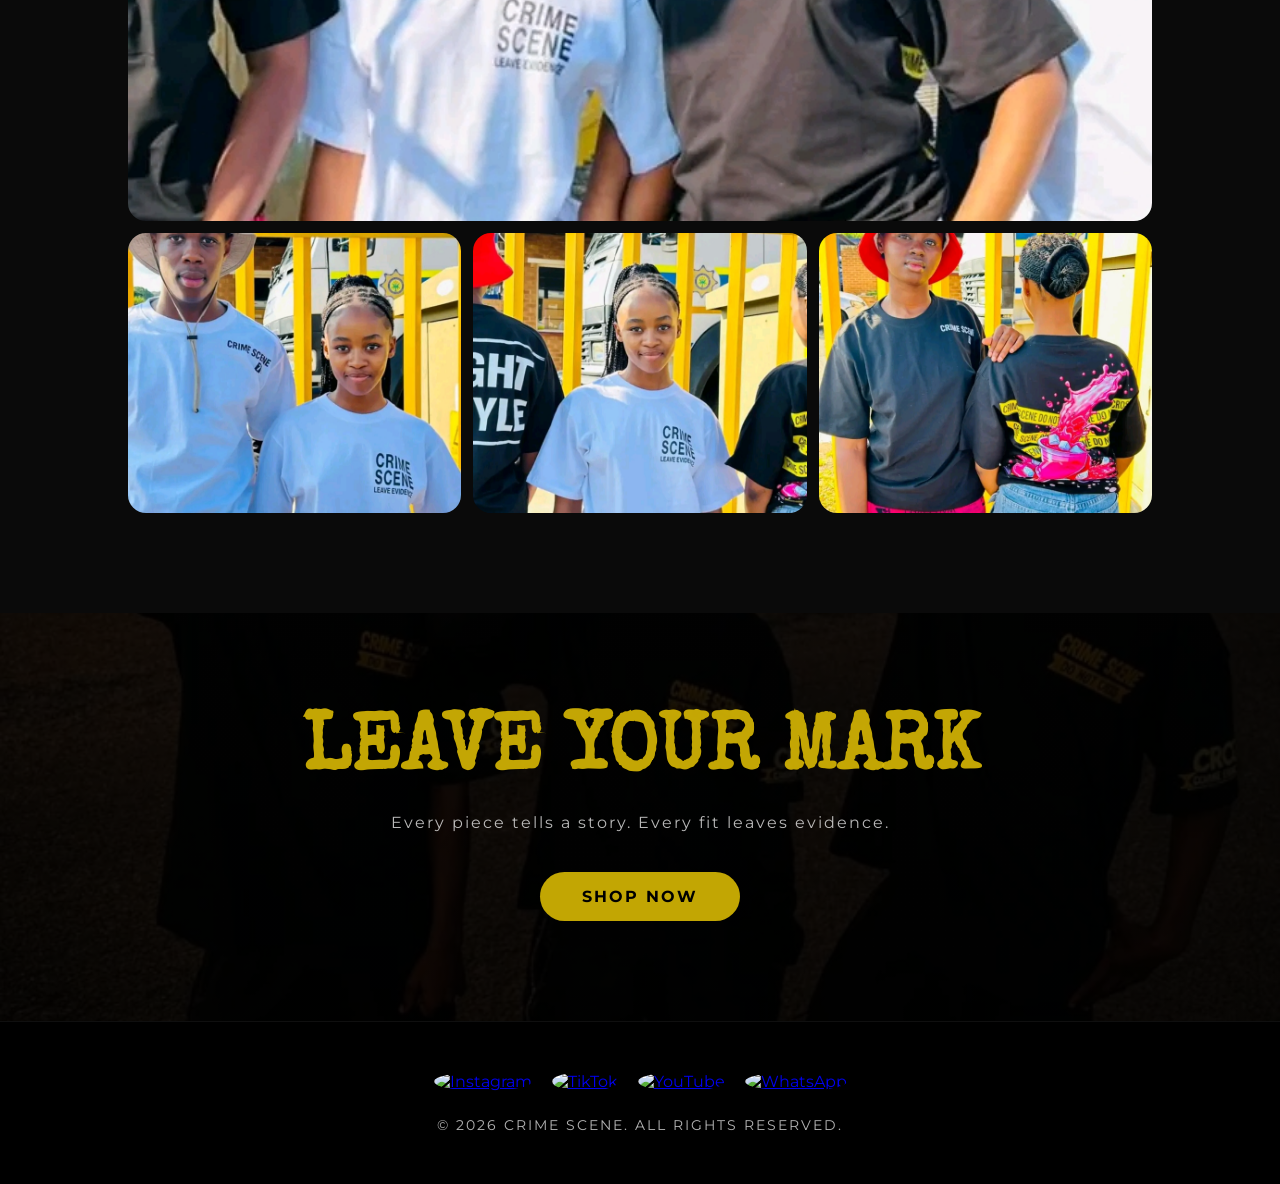
==== commit 71b001dc: "Update index.html" ====
--- a/index.html
+++ b/index.html
@@ -434,7 +434,7 @@
 
 
 
-            <img src="assets/images/1781122498929.jpg"
+            <img src="assets/images/1781122519544.jpg"
 
                  alt="Urban Outfit"
 
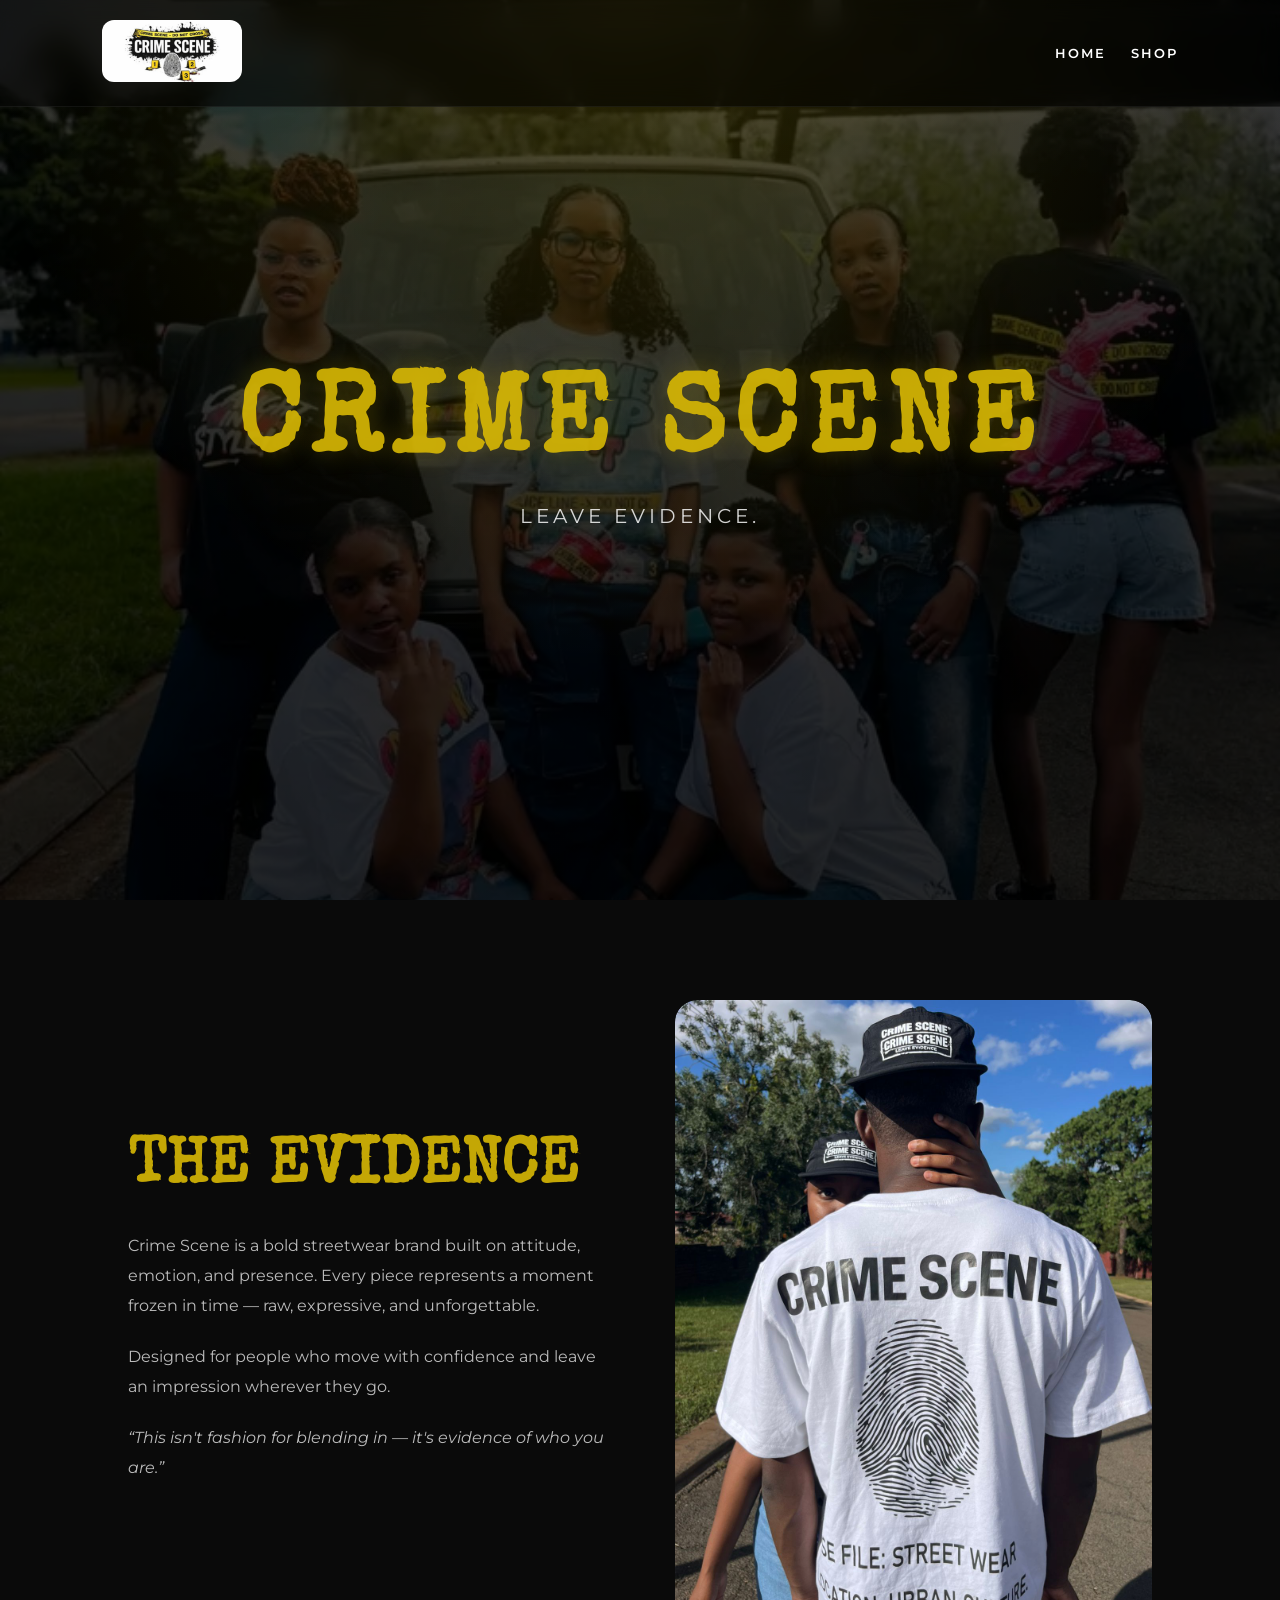
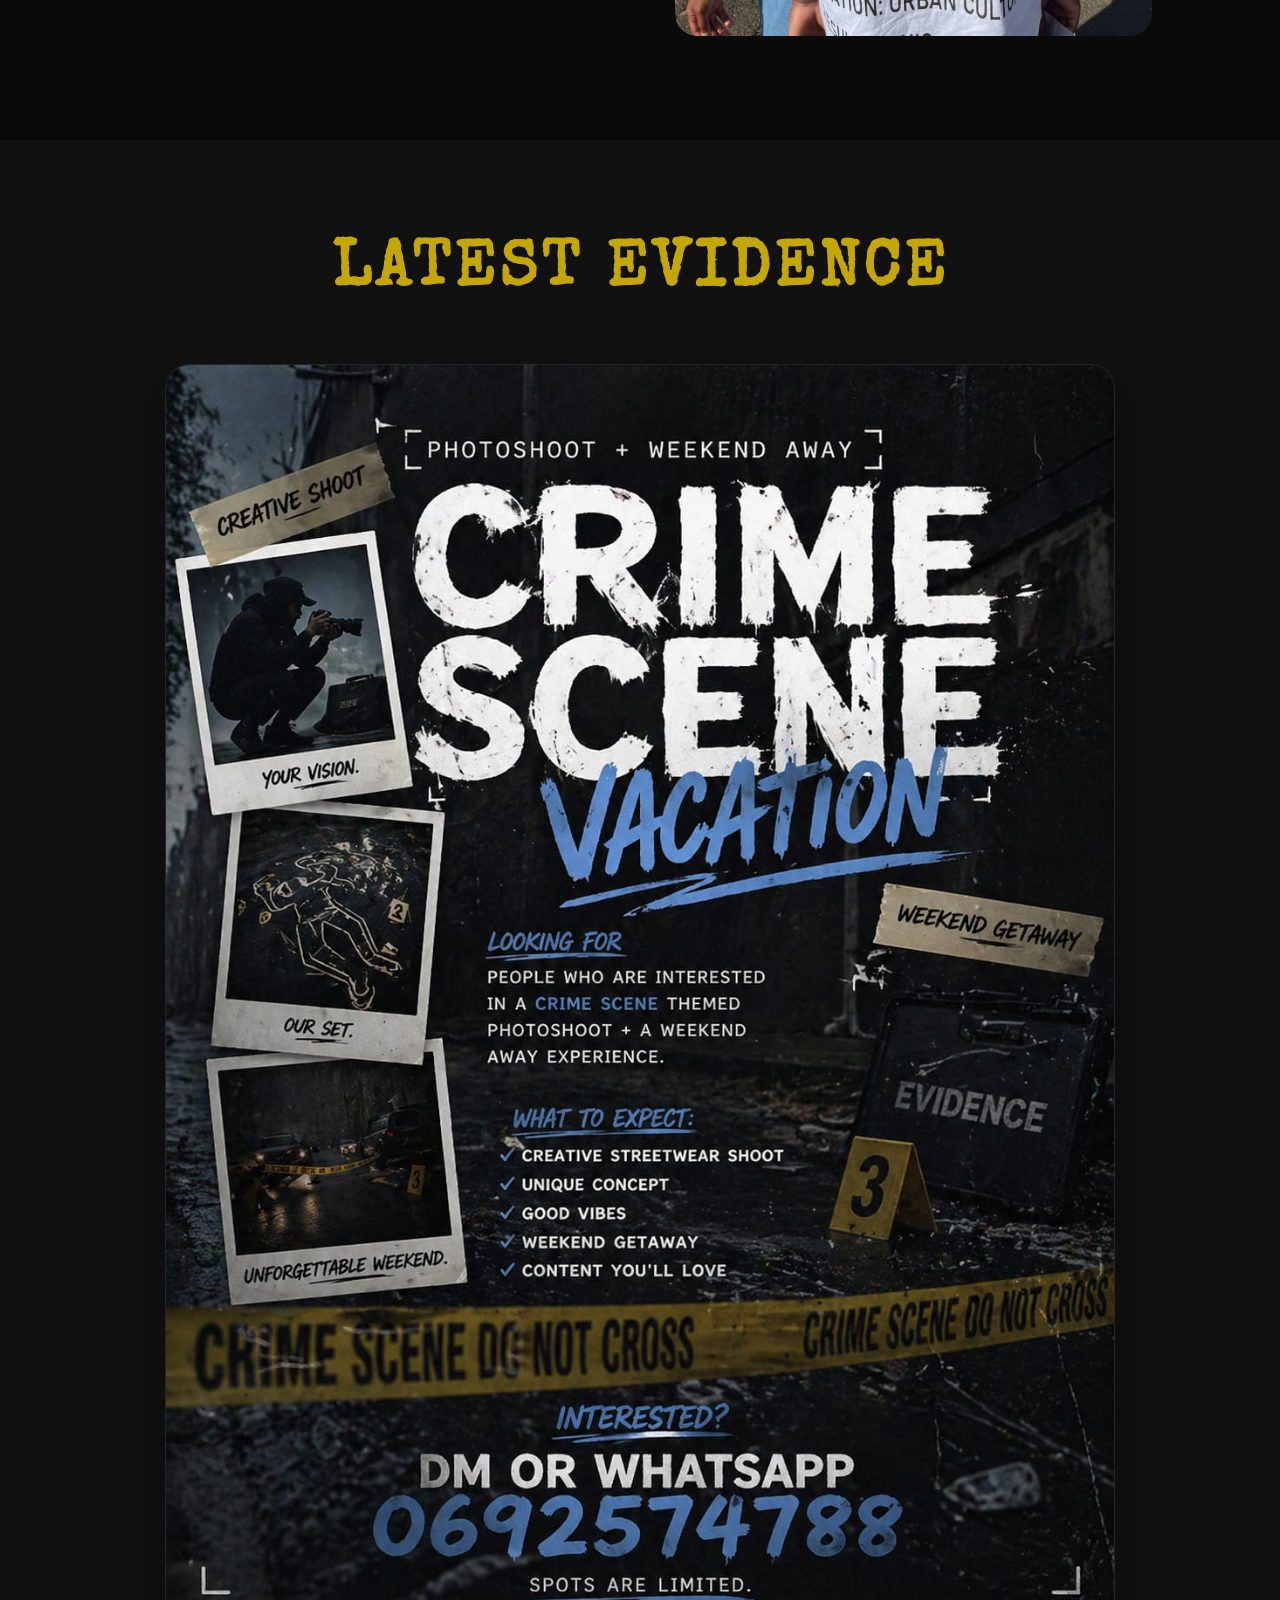
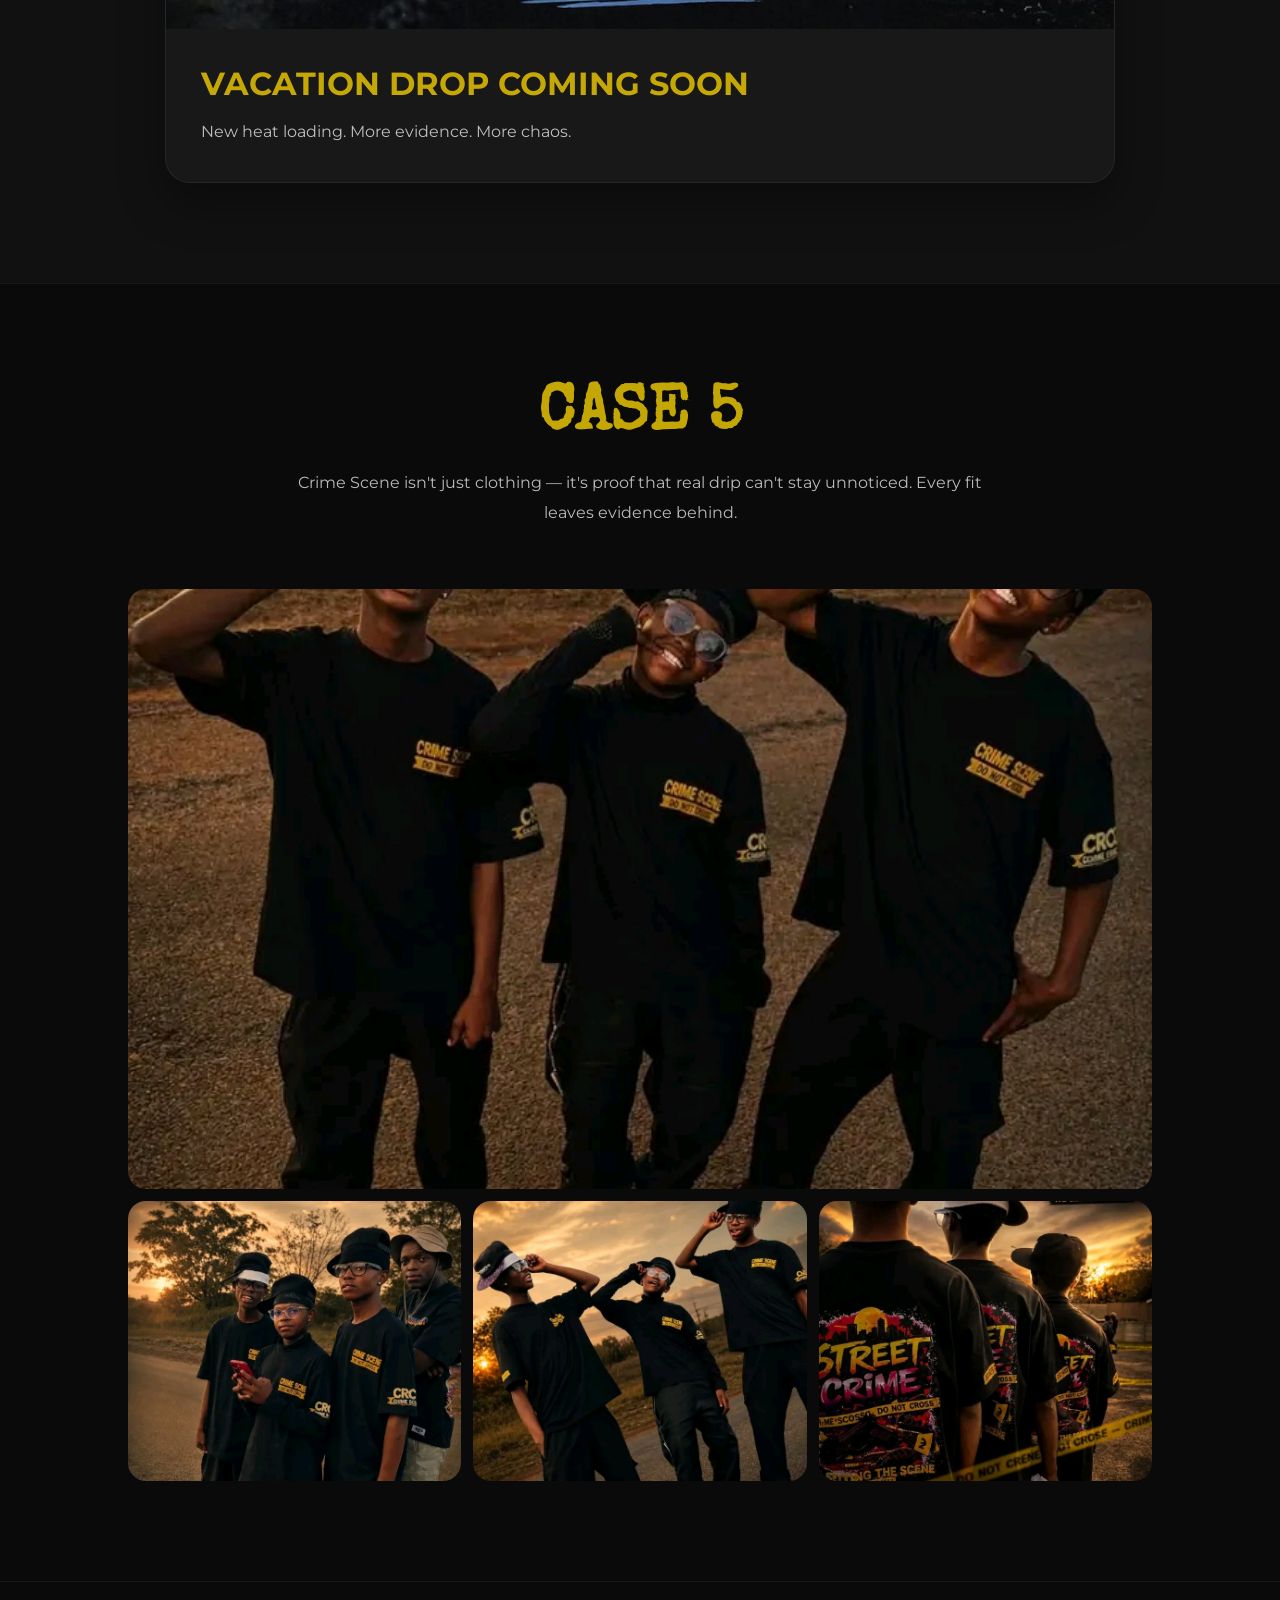
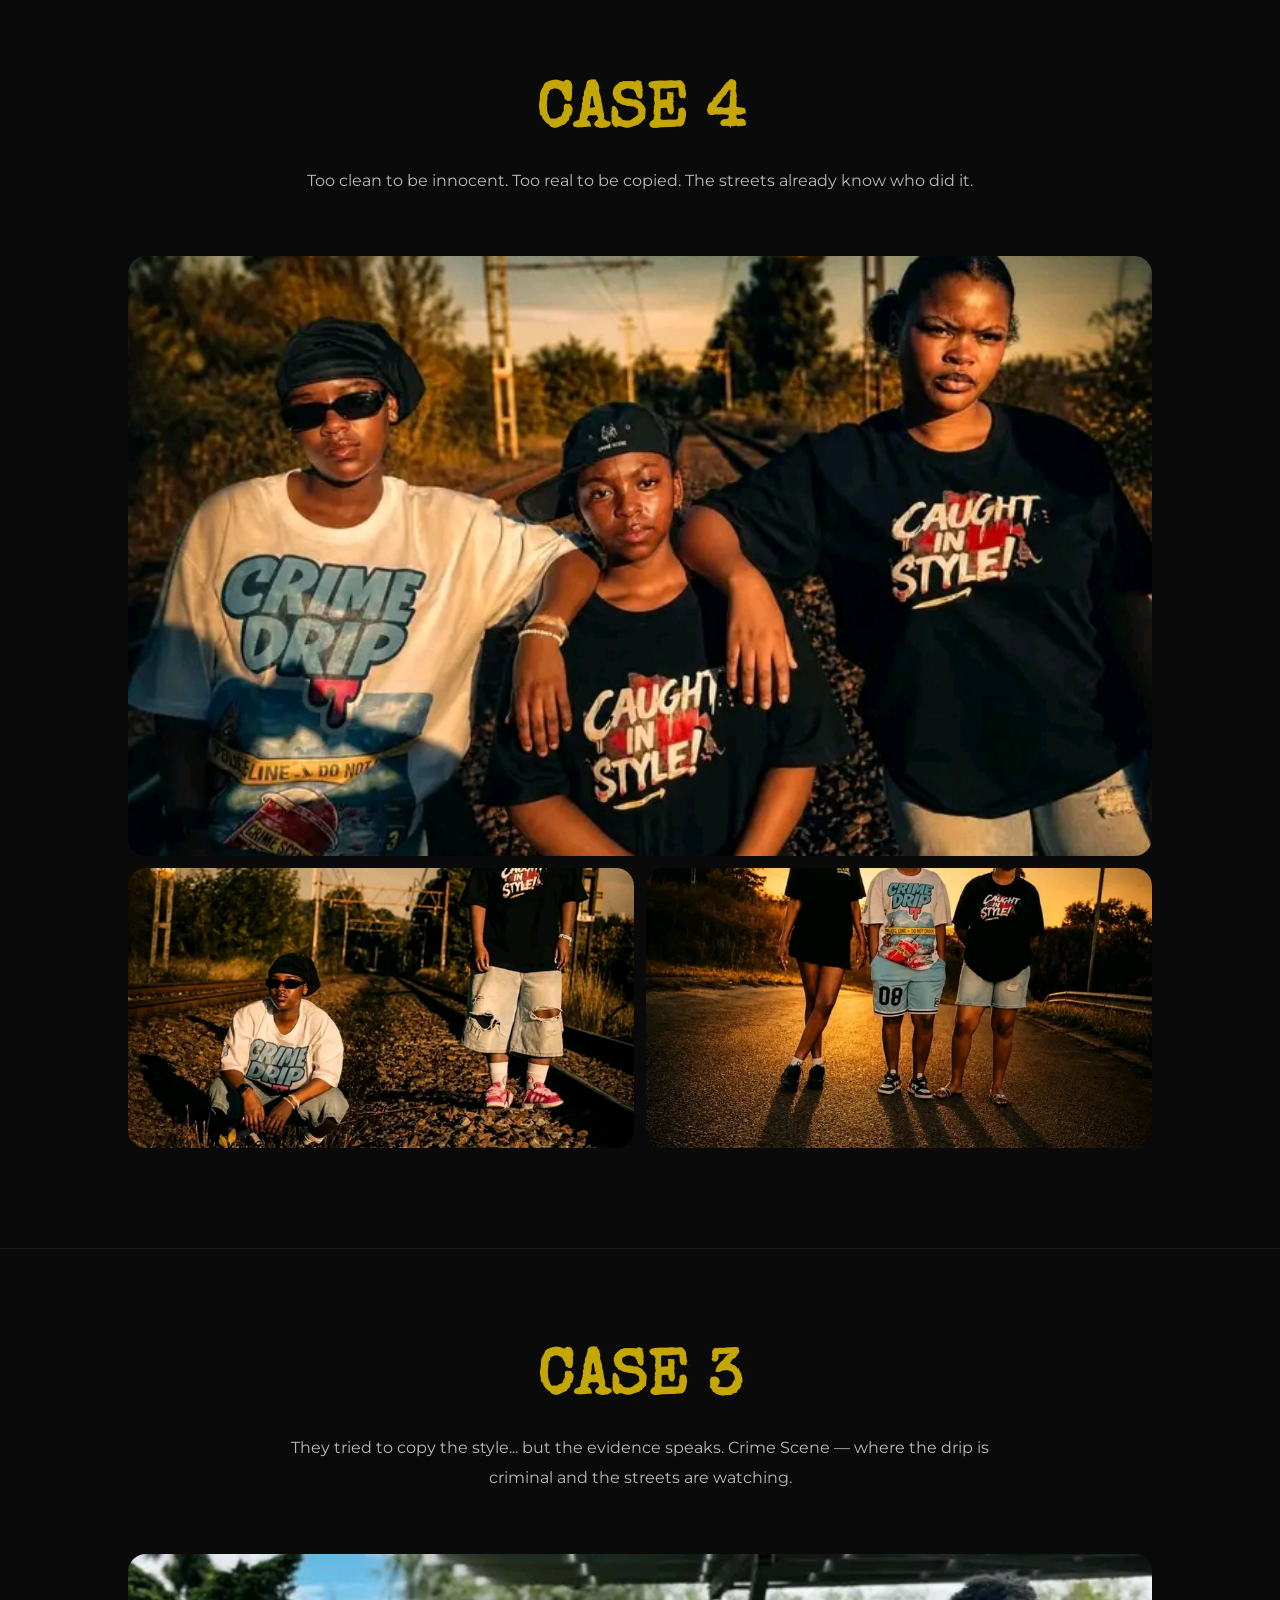
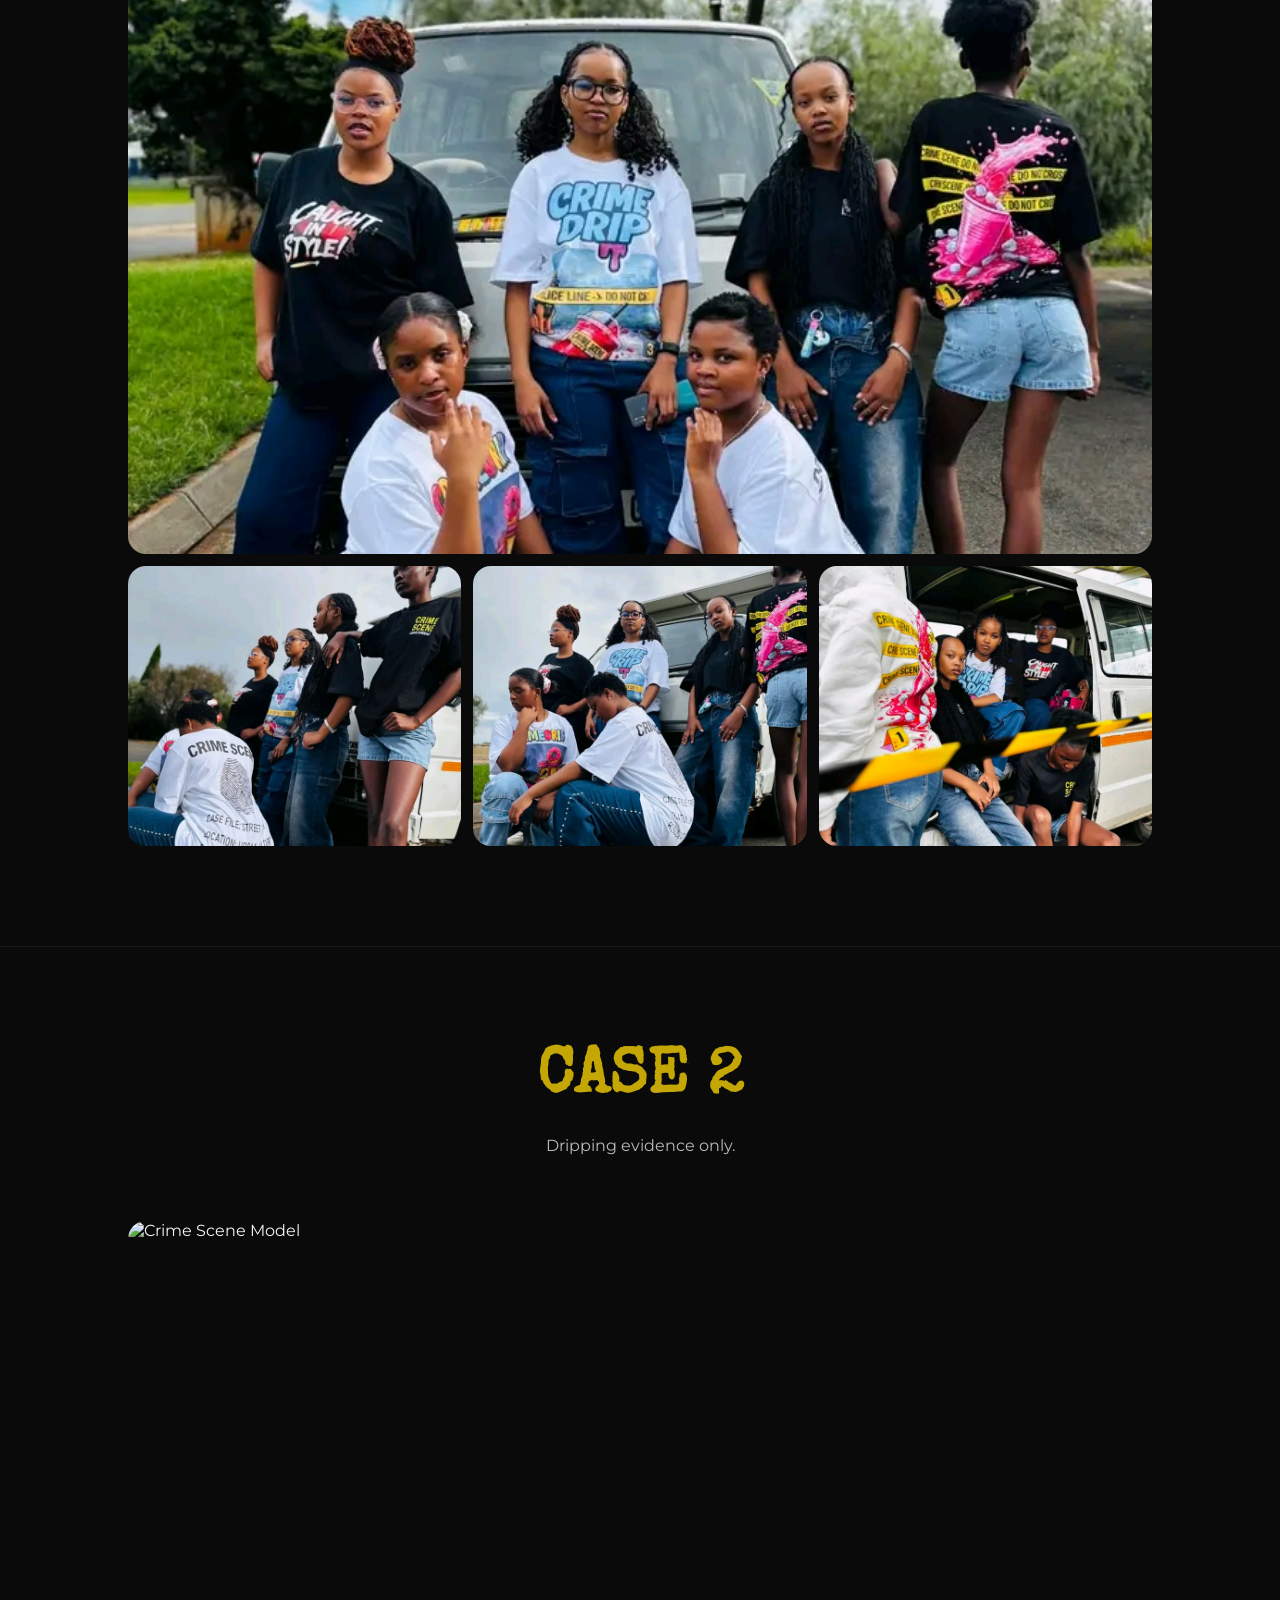
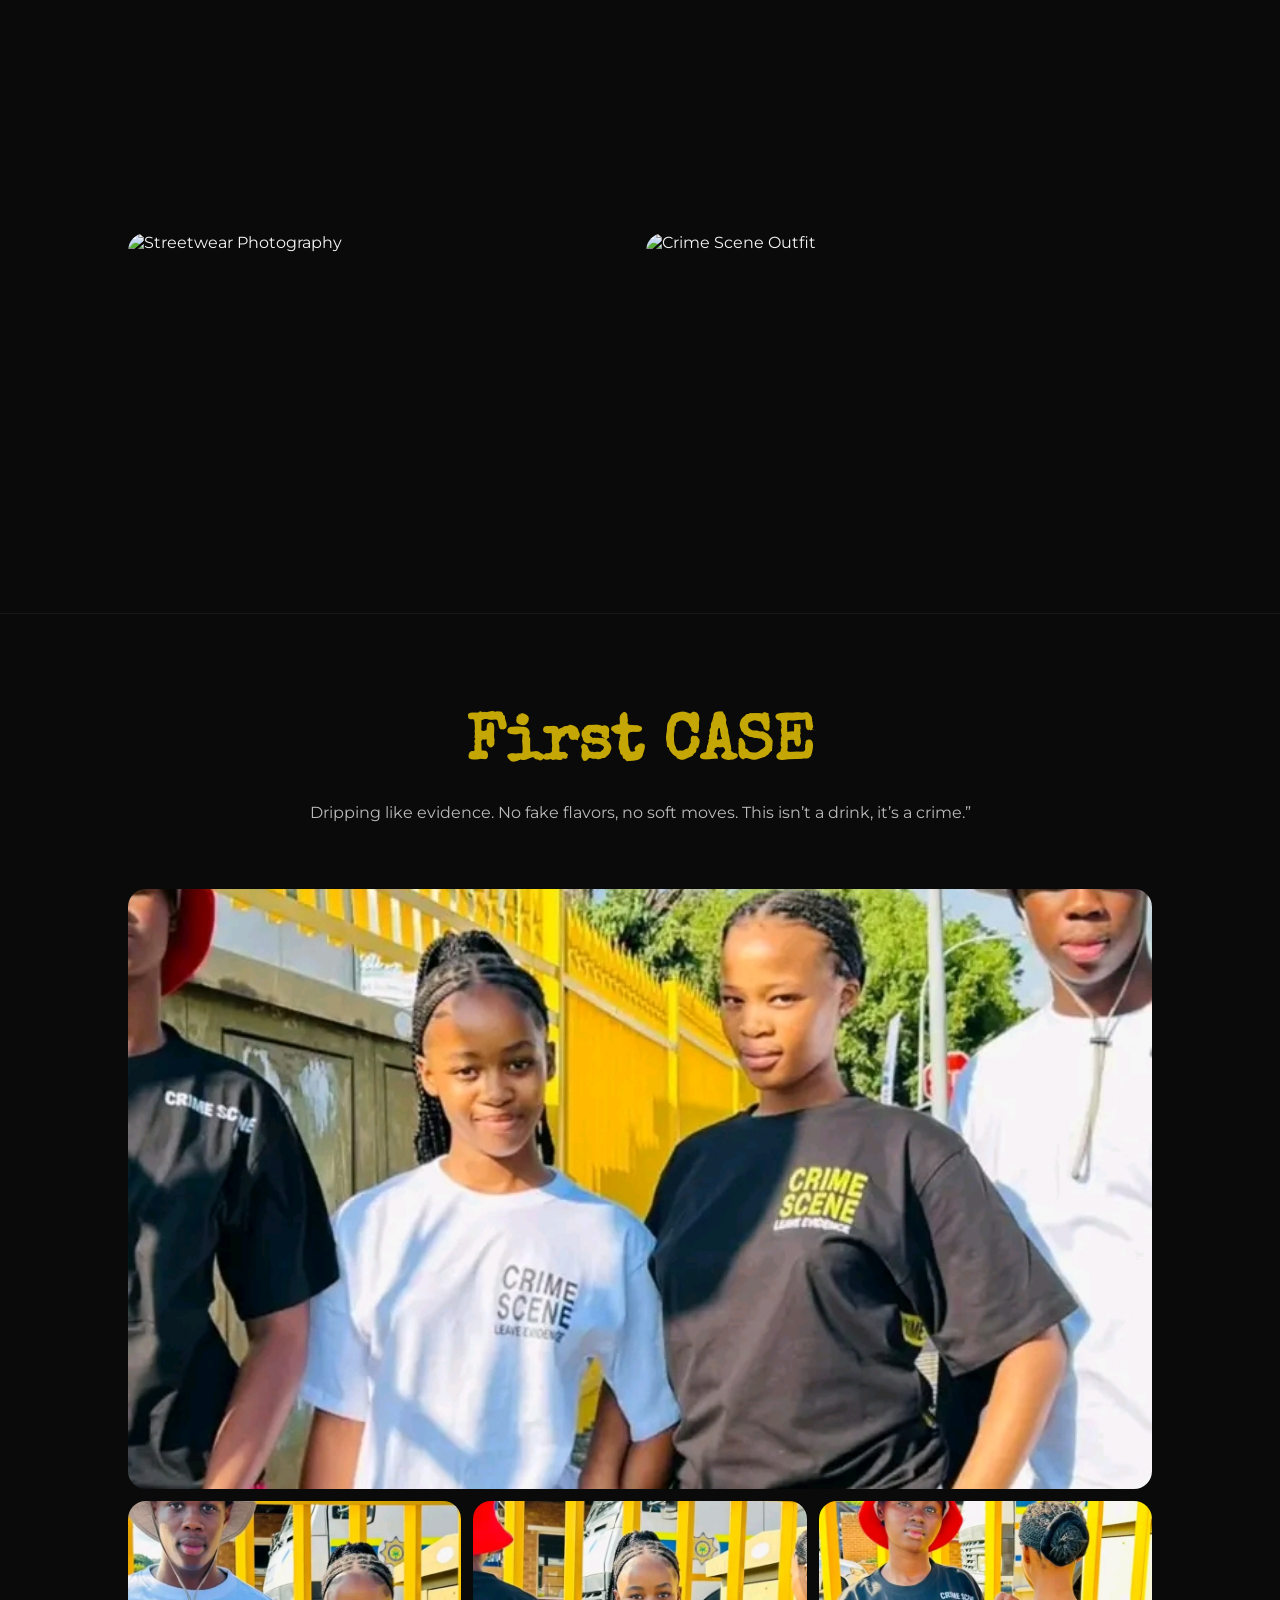
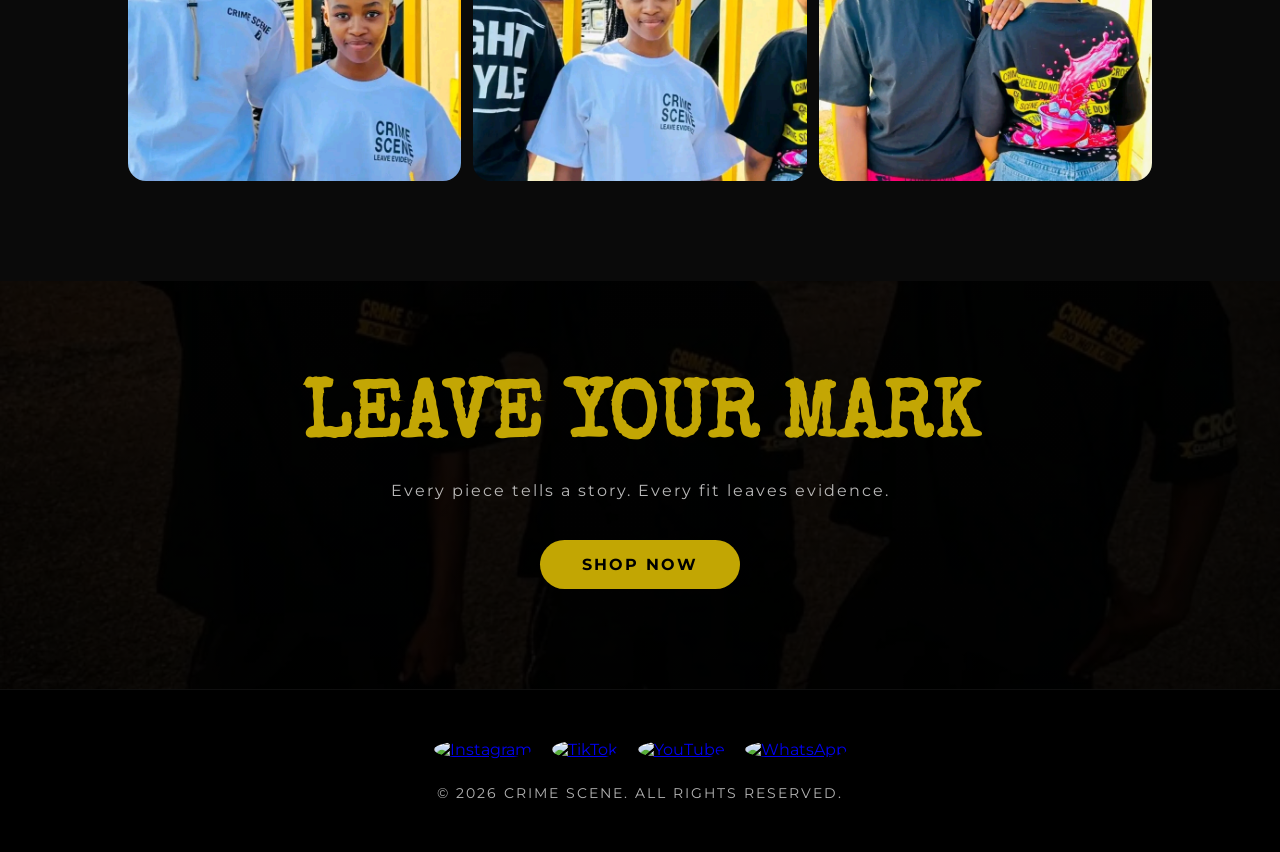
==== commit 2d6e32f3: "Update index.html" ====
--- a/index.html
+++ b/index.html
@@ -389,6 +389,78 @@
 </section>
 
 
+
+<!-- GALLERY 2 -->
+
+
+
+<section class="gallery-section">
+
+
+
+    <div class="gallery-text">
+
+        <h2>CASE 2</h2>
+
+
+
+        <p>
+          Dripping evidence only.
+        </p>
+
+    </div>
+
+
+
+    <div class="collage">
+
+
+
+        <div class="top-image">
+
+            <img src="assets/images/1781122578637.jpg"
+
+                 alt="Crime Scene Model"
+
+                 loading="lazy">
+
+        </div>
+
+
+
+        <div class="bottom-row two">
+
+
+
+            <img src="assets/images/1781122584001.jpg"
+
+                 alt="Streetwear Photography"
+
+                 loading="lazy">
+
+
+
+            <img src="assets/images/1781122600810.jpg"
+
+                 alt="Crime Scene Outfit"
+
+                 loading="lazy">
+
+
+
+        </div>
+
+
+
+    </div>
+
+
+
+</section>
+
+
+
+
 <!-- GALLERY 1  -->
 
 
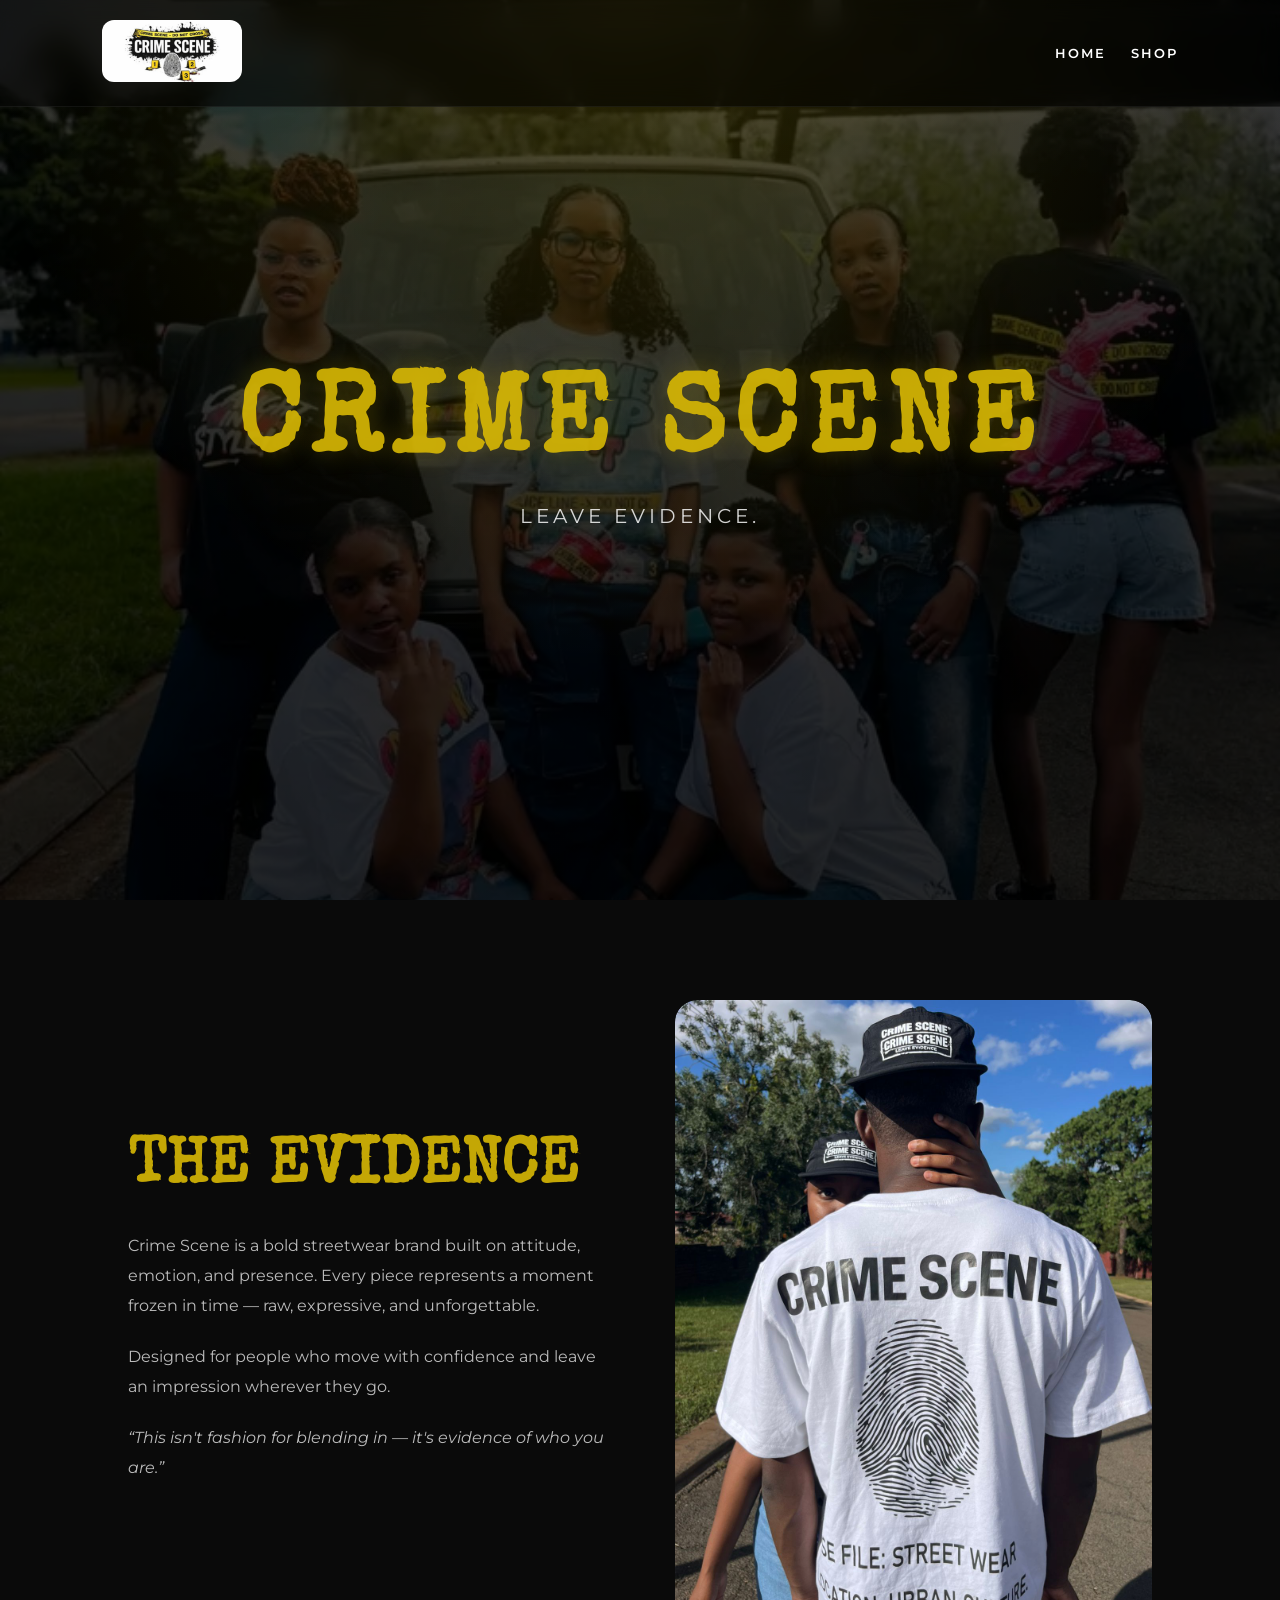
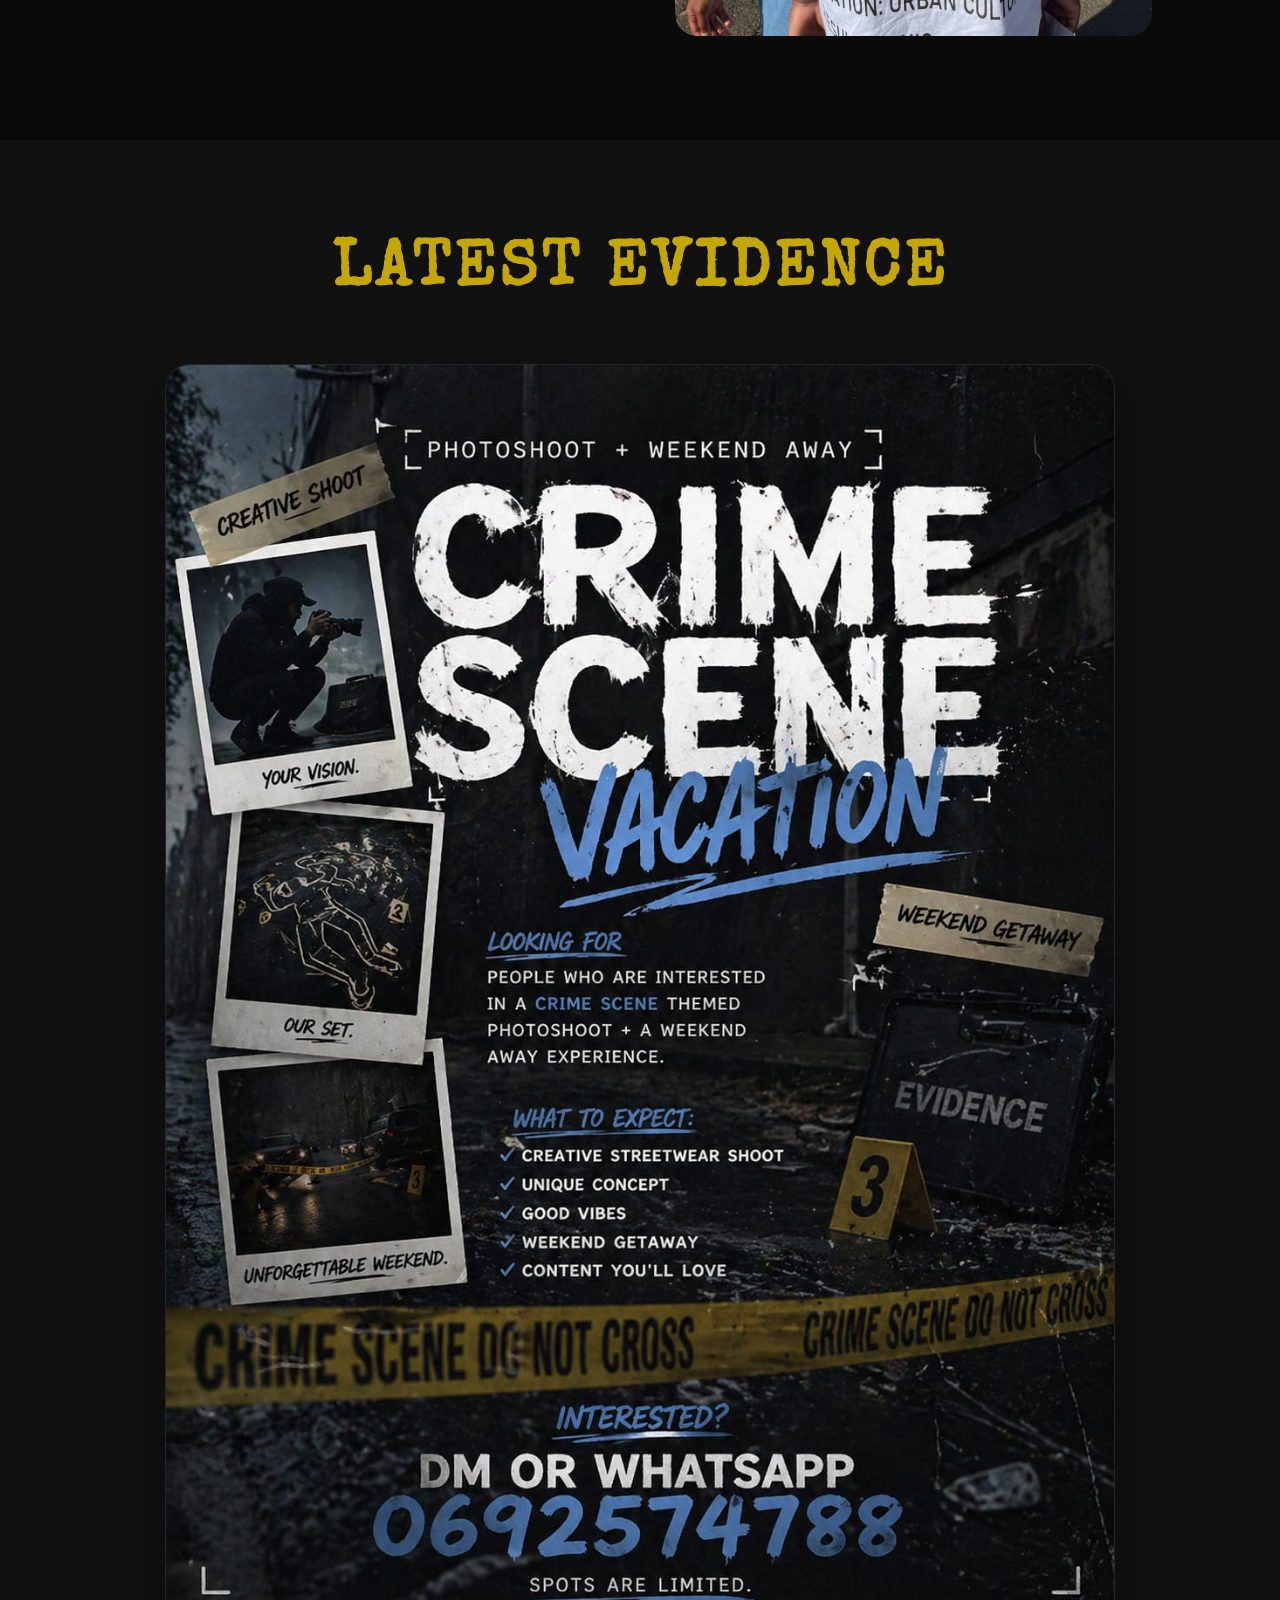
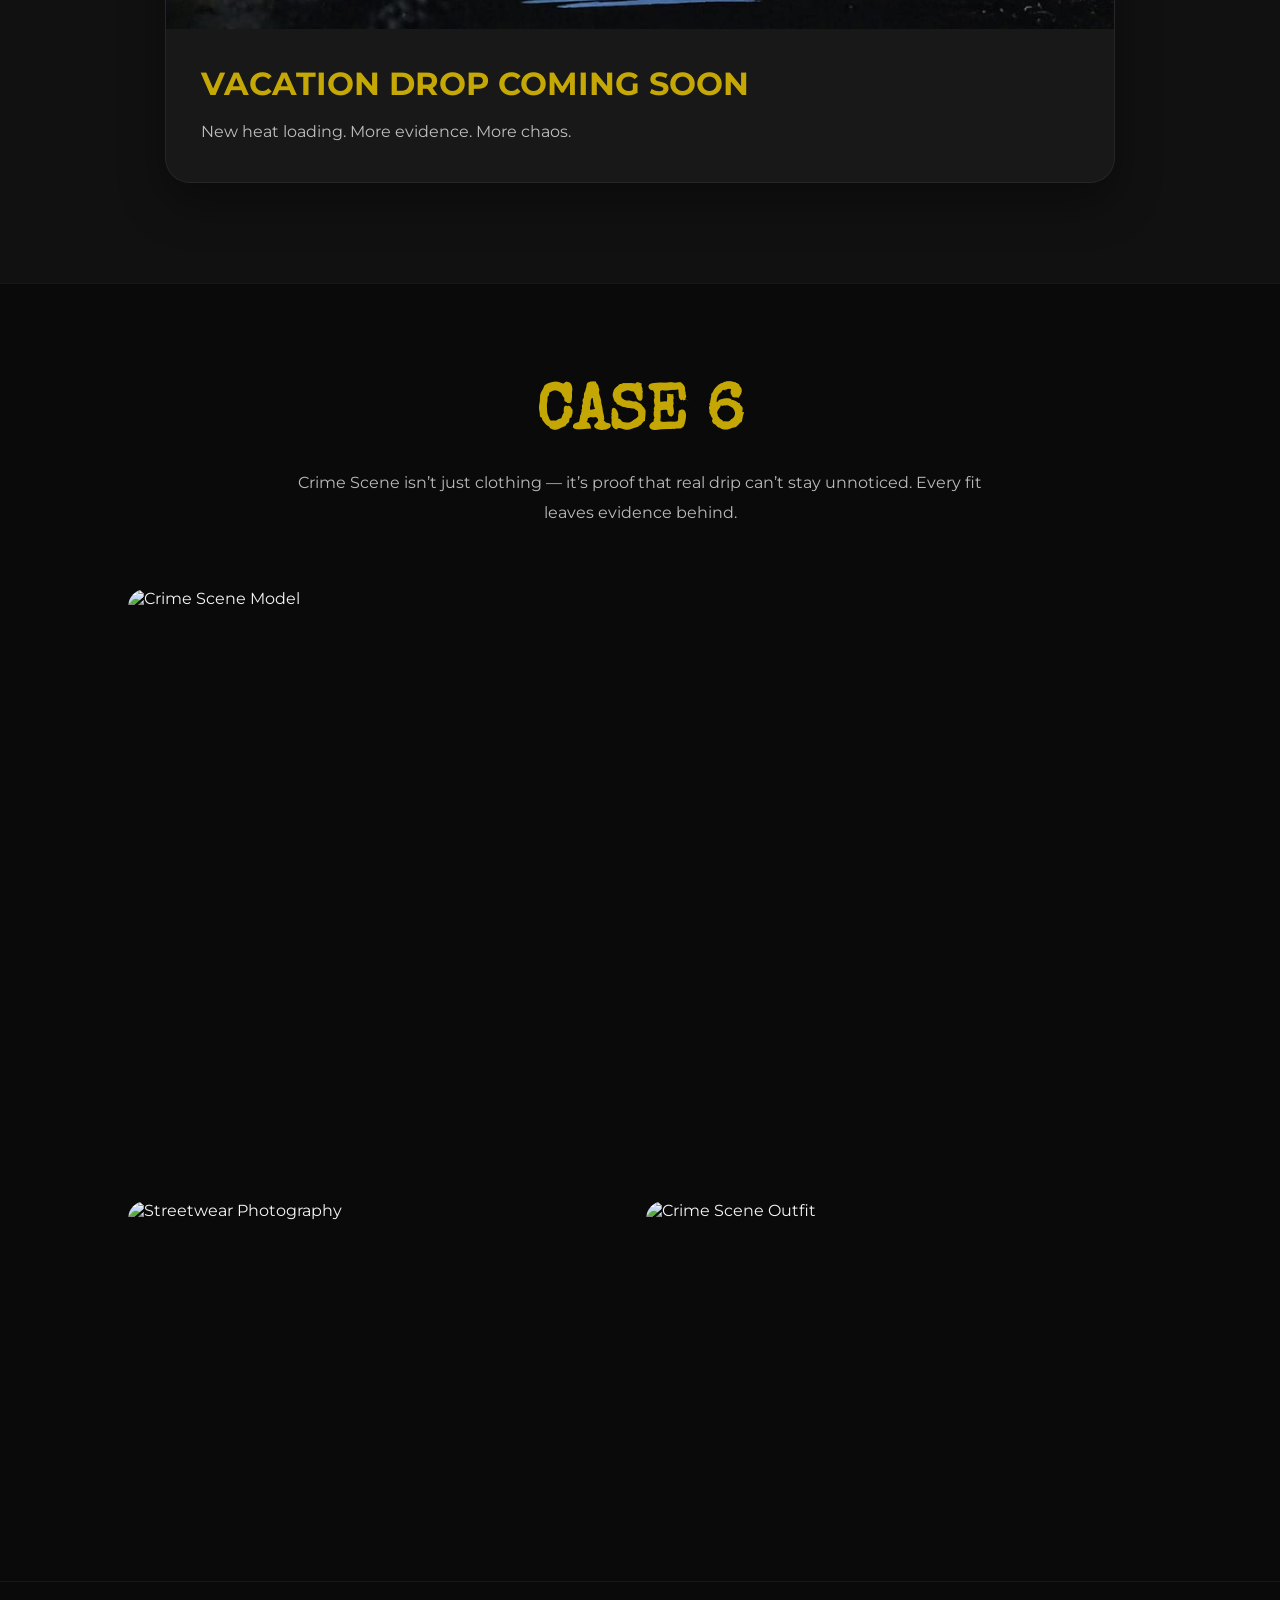
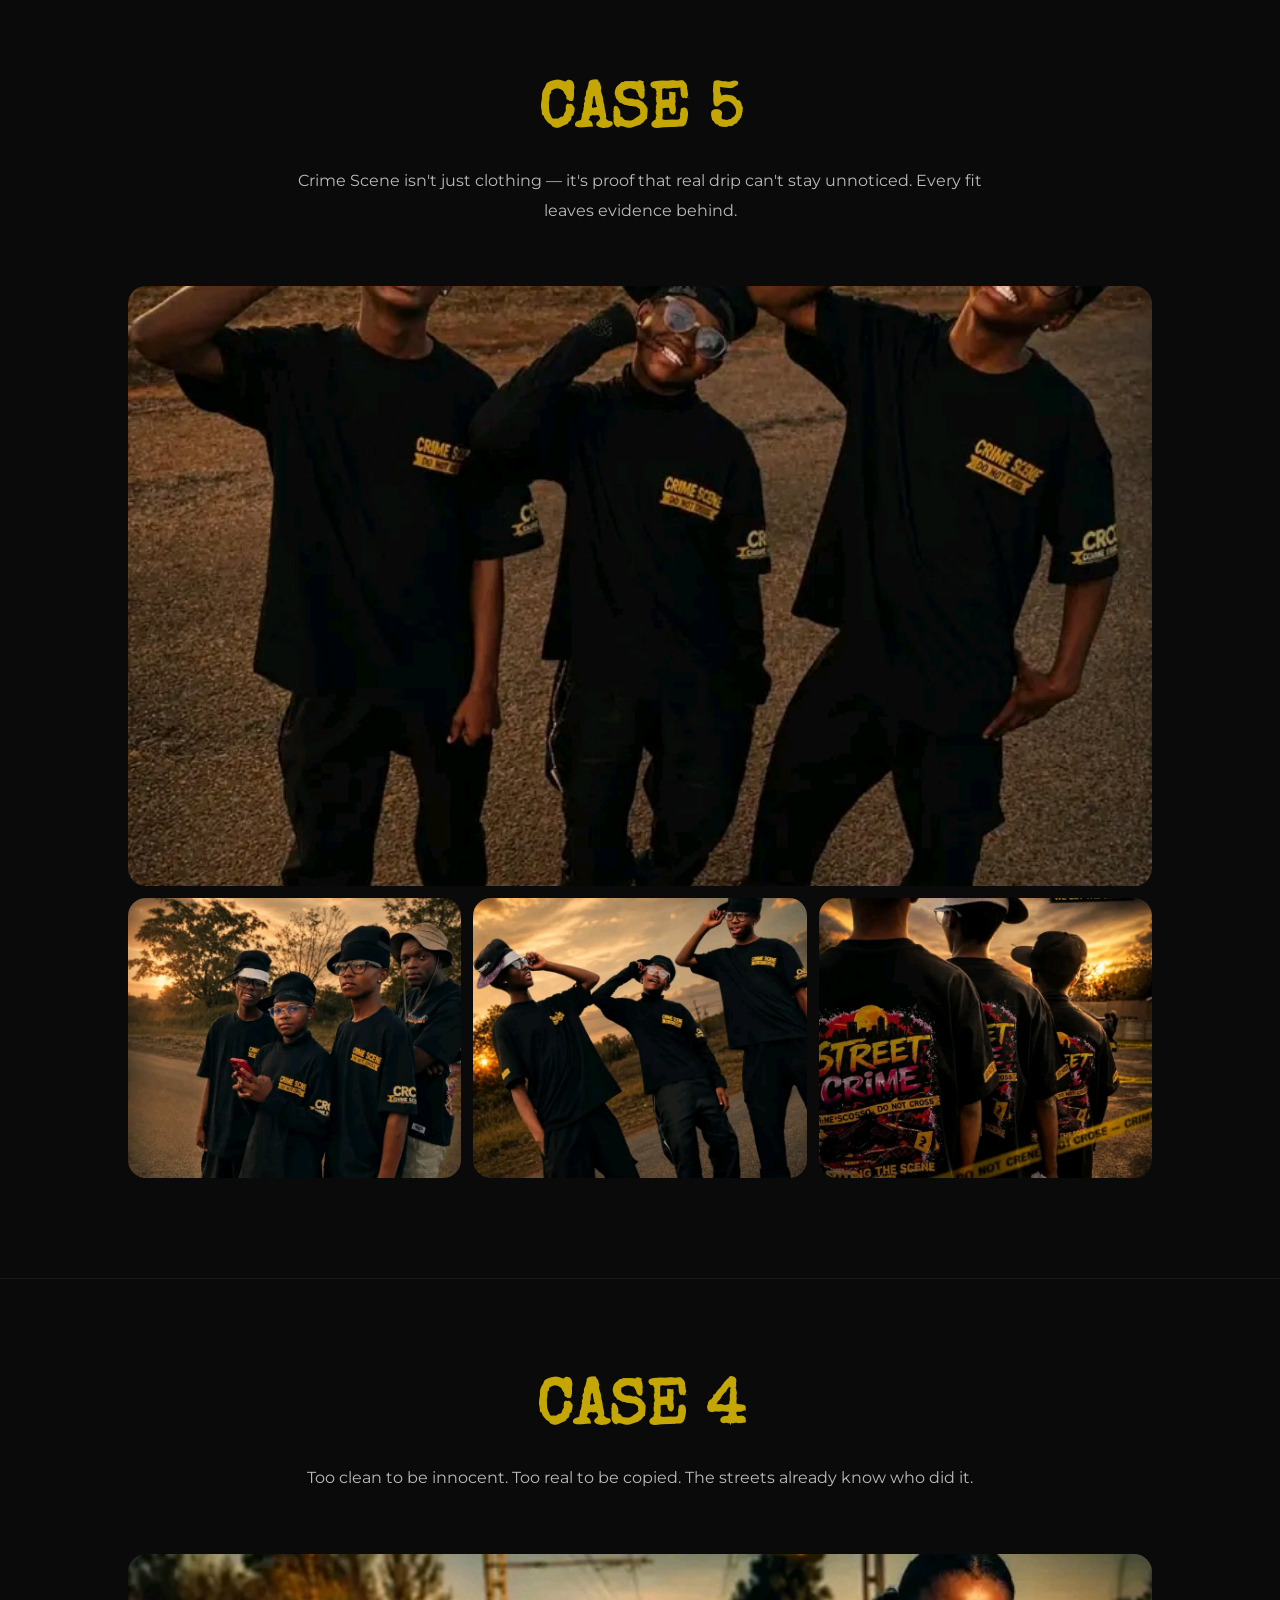
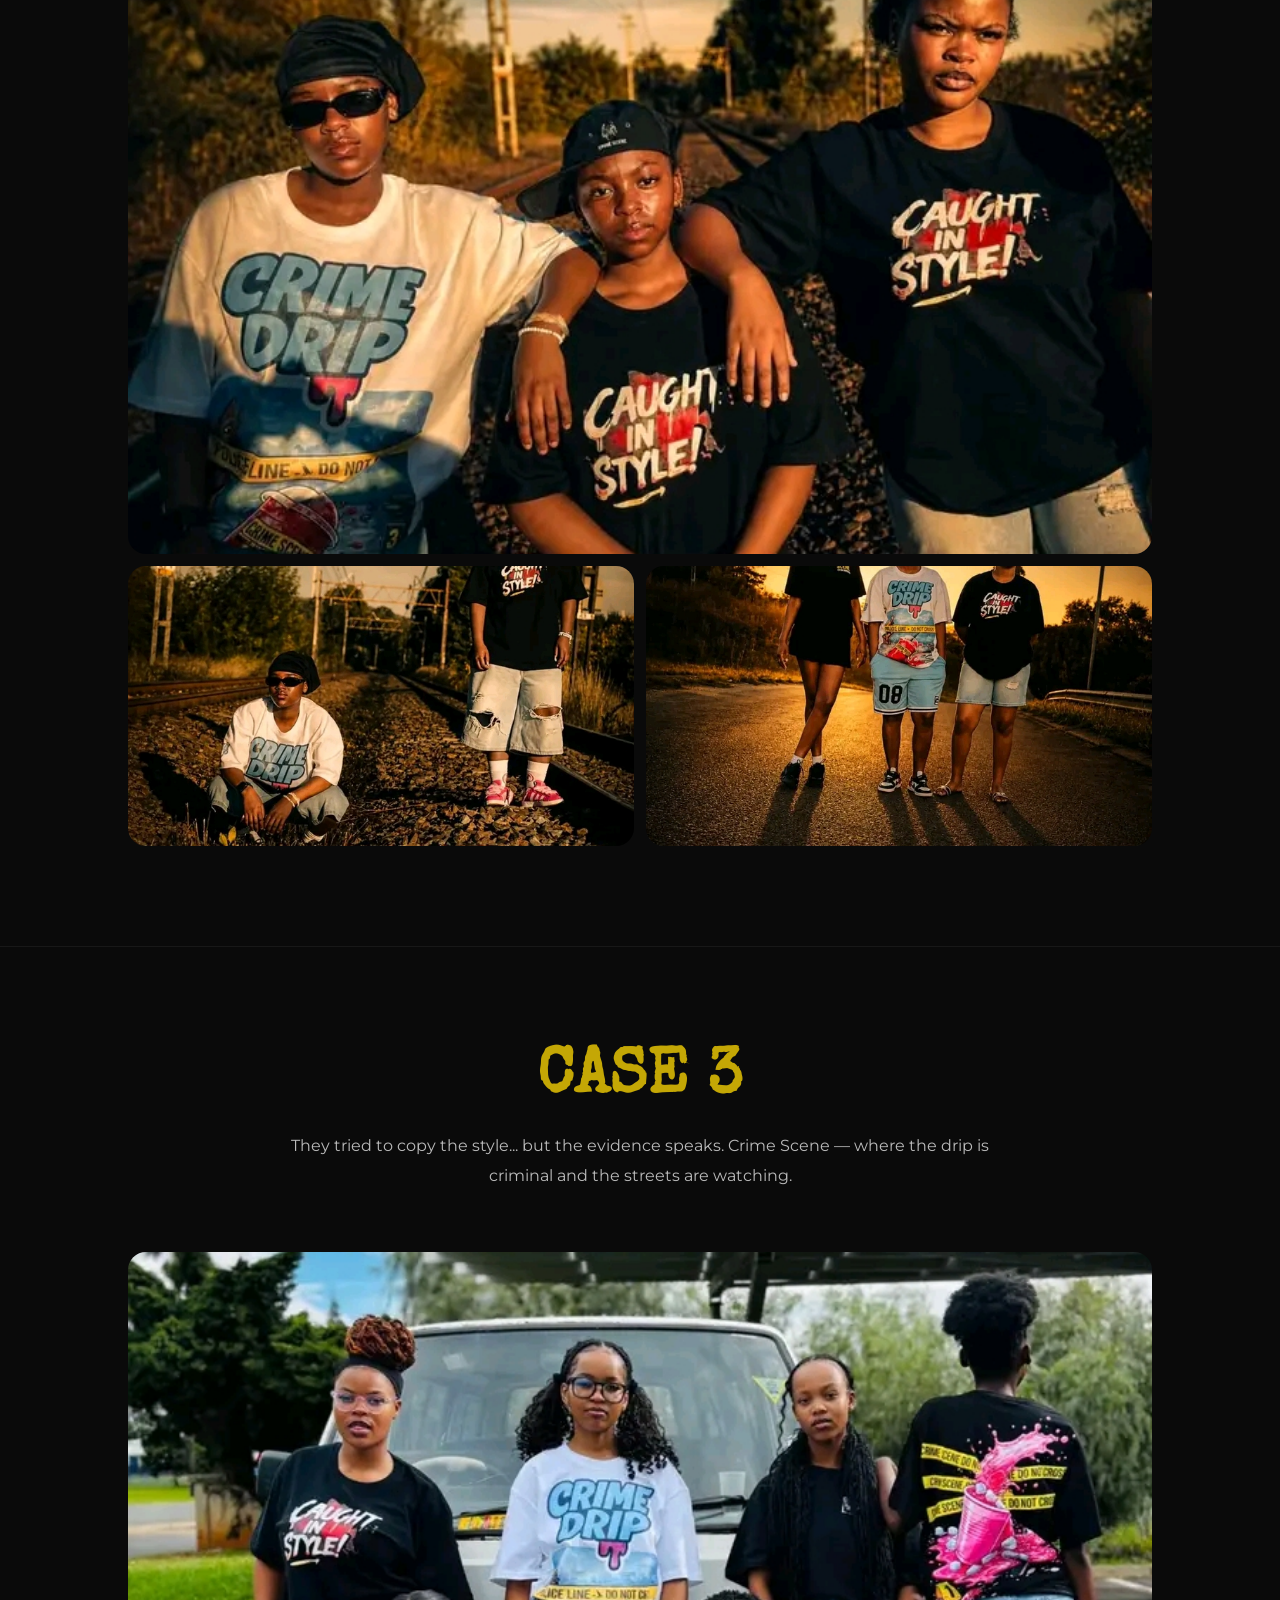
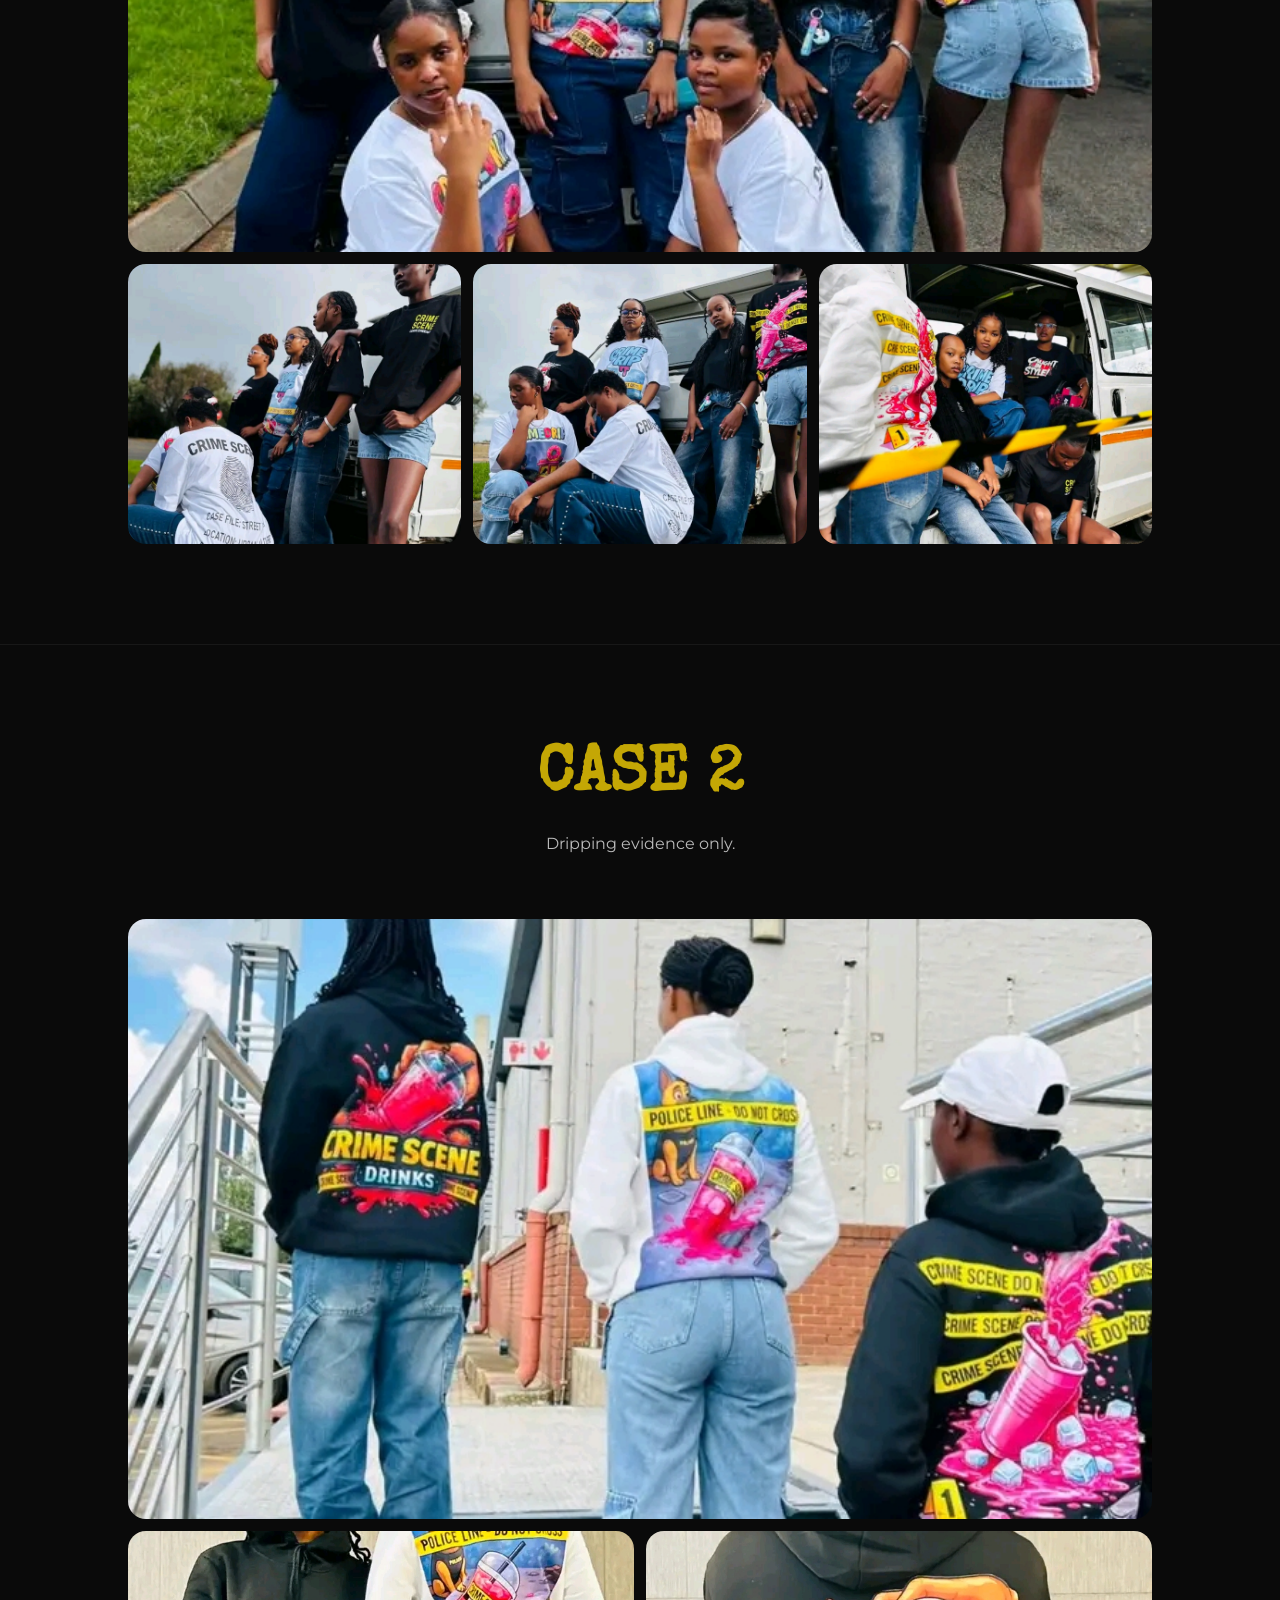
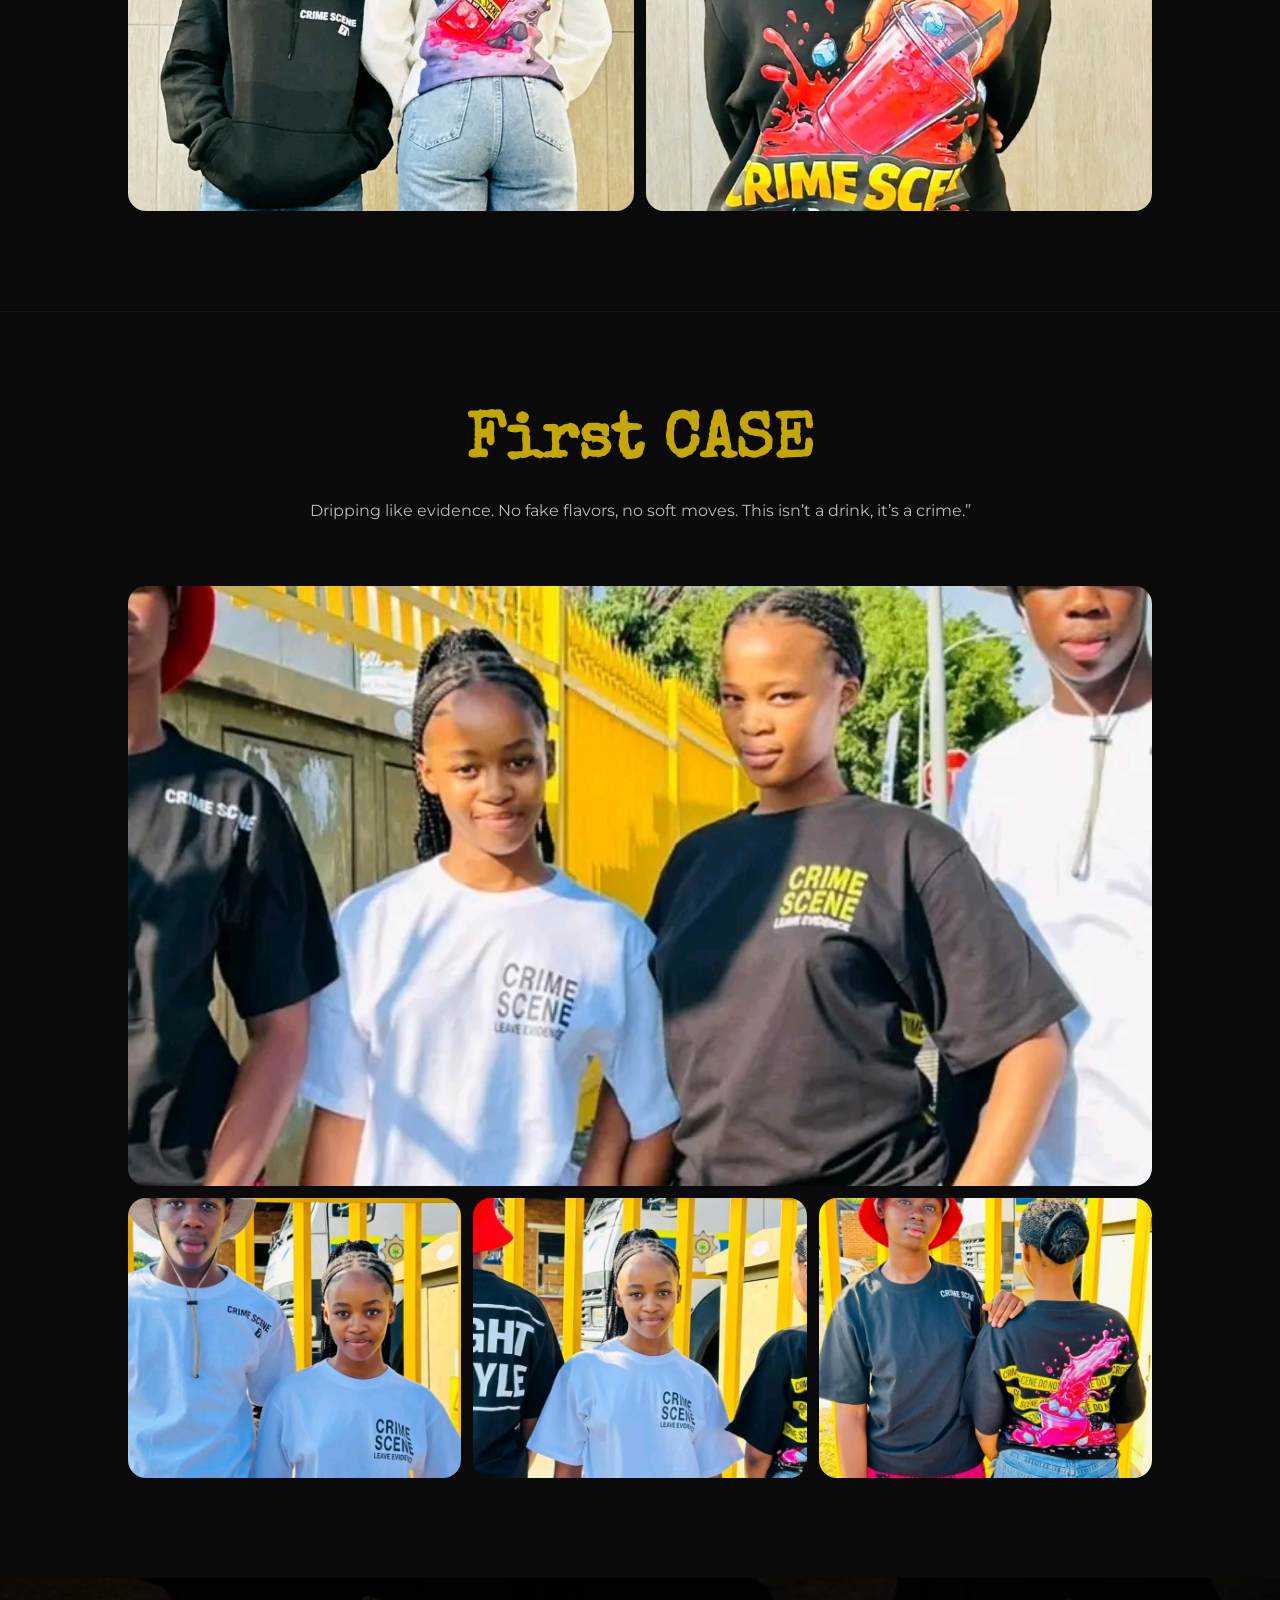
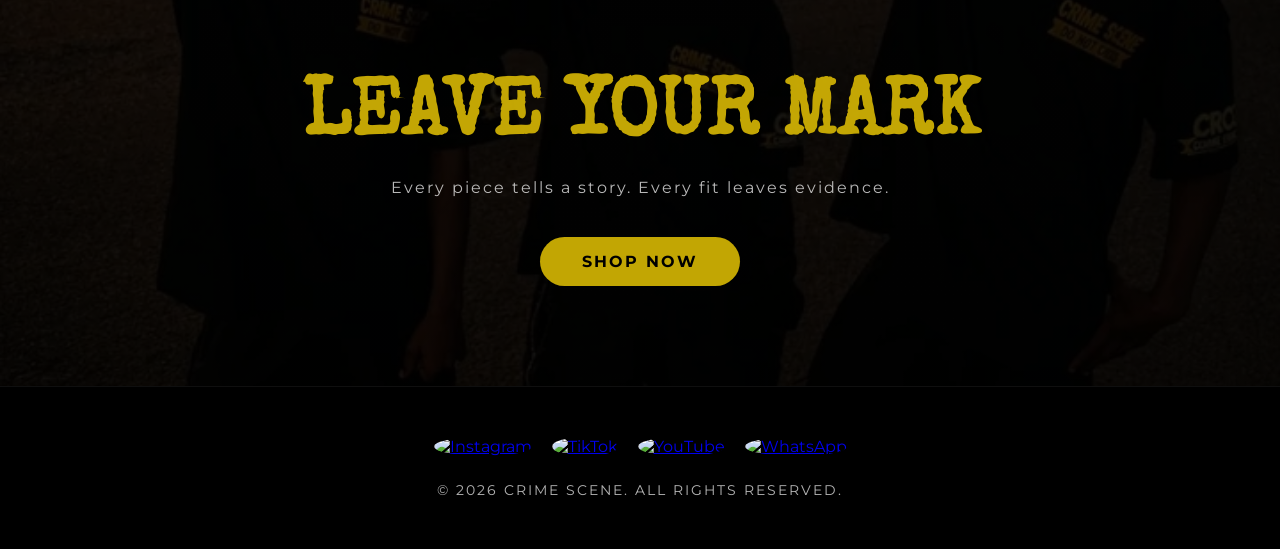
==== commit f21c8fde: "Update index.html" ====
--- a/index.html
+++ b/index.html
@@ -147,6 +147,77 @@
 
     <!-- GALLERY SECTION -->
 
+<!-- GALLERY 6 -->
+
+
+
+<section class="gallery-section">
+
+
+
+    <div class="gallery-text">
+
+        <h2>CASE 6</h2>
+
+
+
+        <p>
+
+            Crime Scene isn’t just clothing — it’s proof that real drip can’t stay unnoticed. Every fit leaves evidence behind.
+
+        </p>
+
+    </div>
+
+
+
+    <div class="collage">
+
+
+
+        <div class="top-image">
+
+            <img src="assets/images/1781124615208.jpg"
+
+                 alt="Crime Scene Model"
+
+                 loading="lazy">
+
+        </div>
+
+
+
+        <div class="bottom-row two">
+
+
+
+            <img src="assets/images/1781124814394.jpg"
+
+                 alt="Streetwear Photography"
+
+                 loading="lazy">
+
+
+
+            <img src="assets/images/1781124609143.jpg"
+
+                 alt="Crime Scene Outfit"
+
+                 loading="lazy">
+
+
+
+        </div>
+
+
+
+    </div>
+
+
+
+</section>
+
+
     <!-- GALLERY 5 -->
 
     <section class="gallery-section">
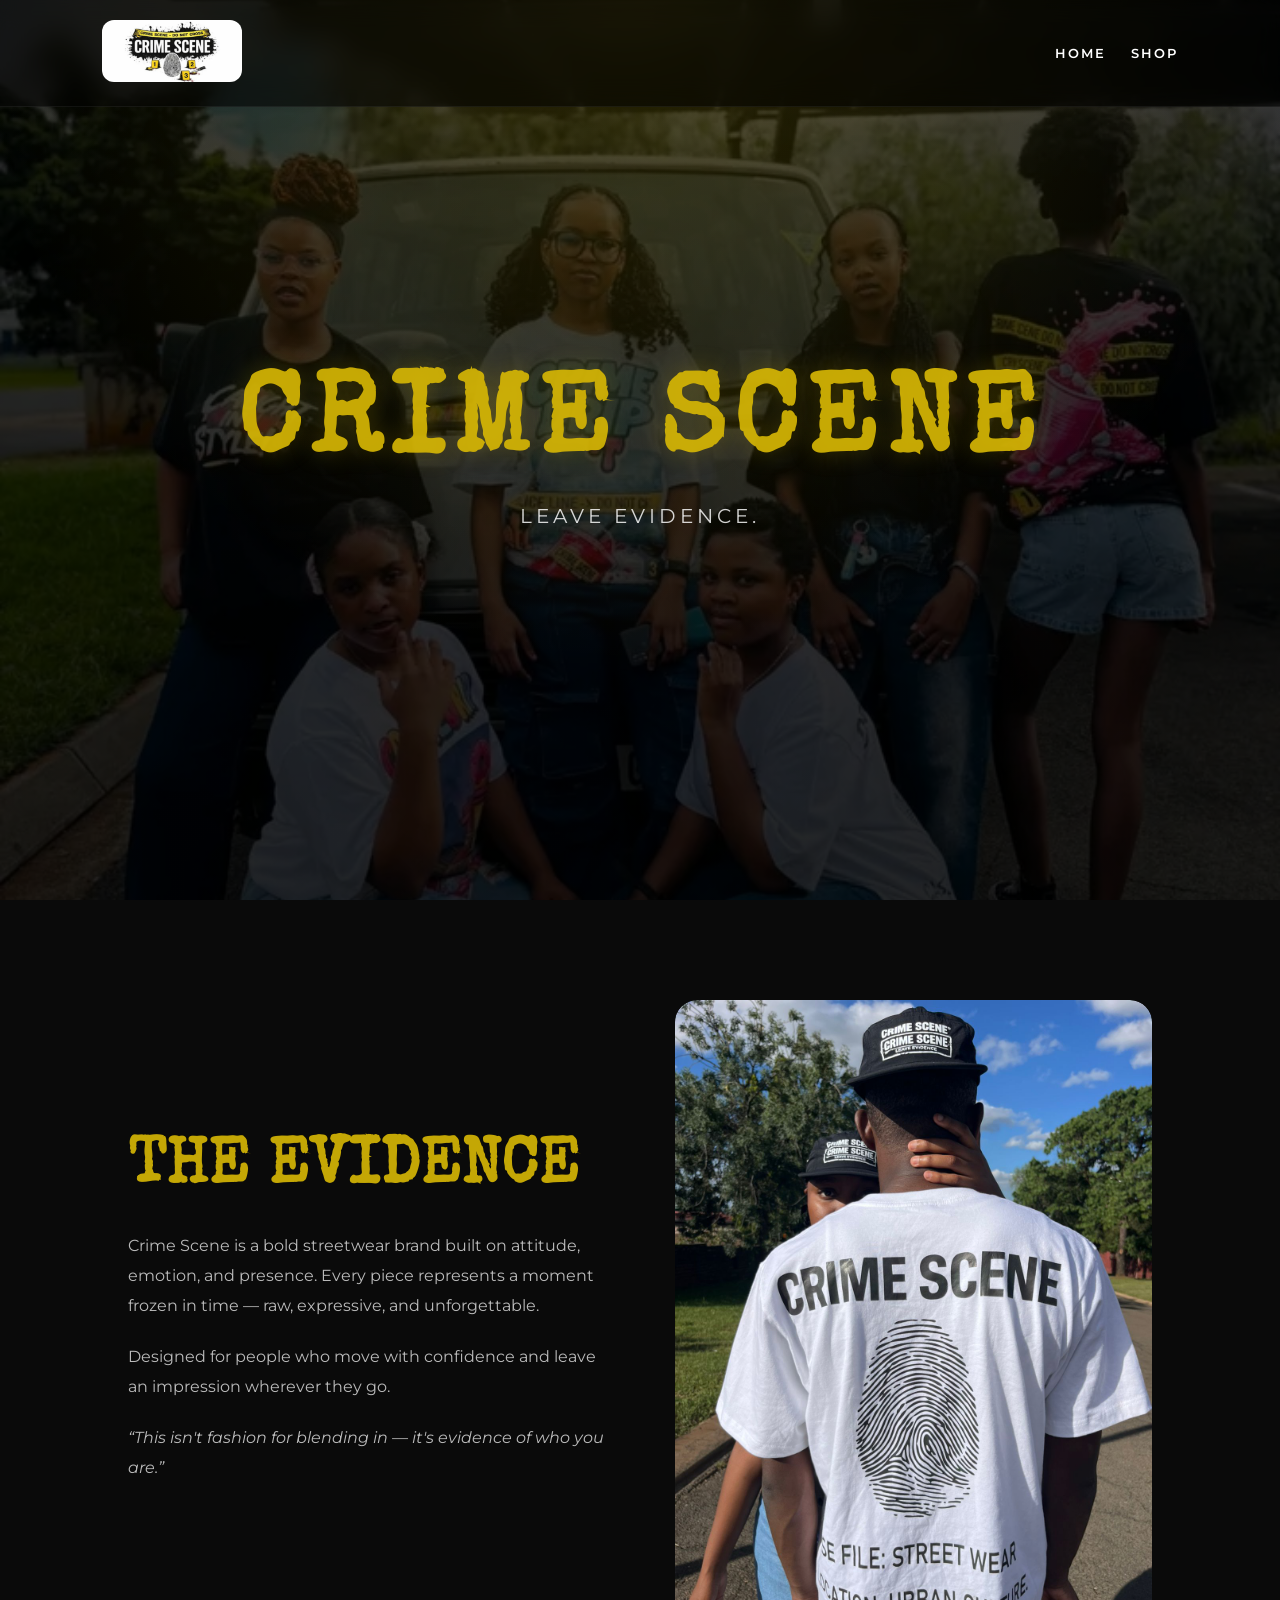
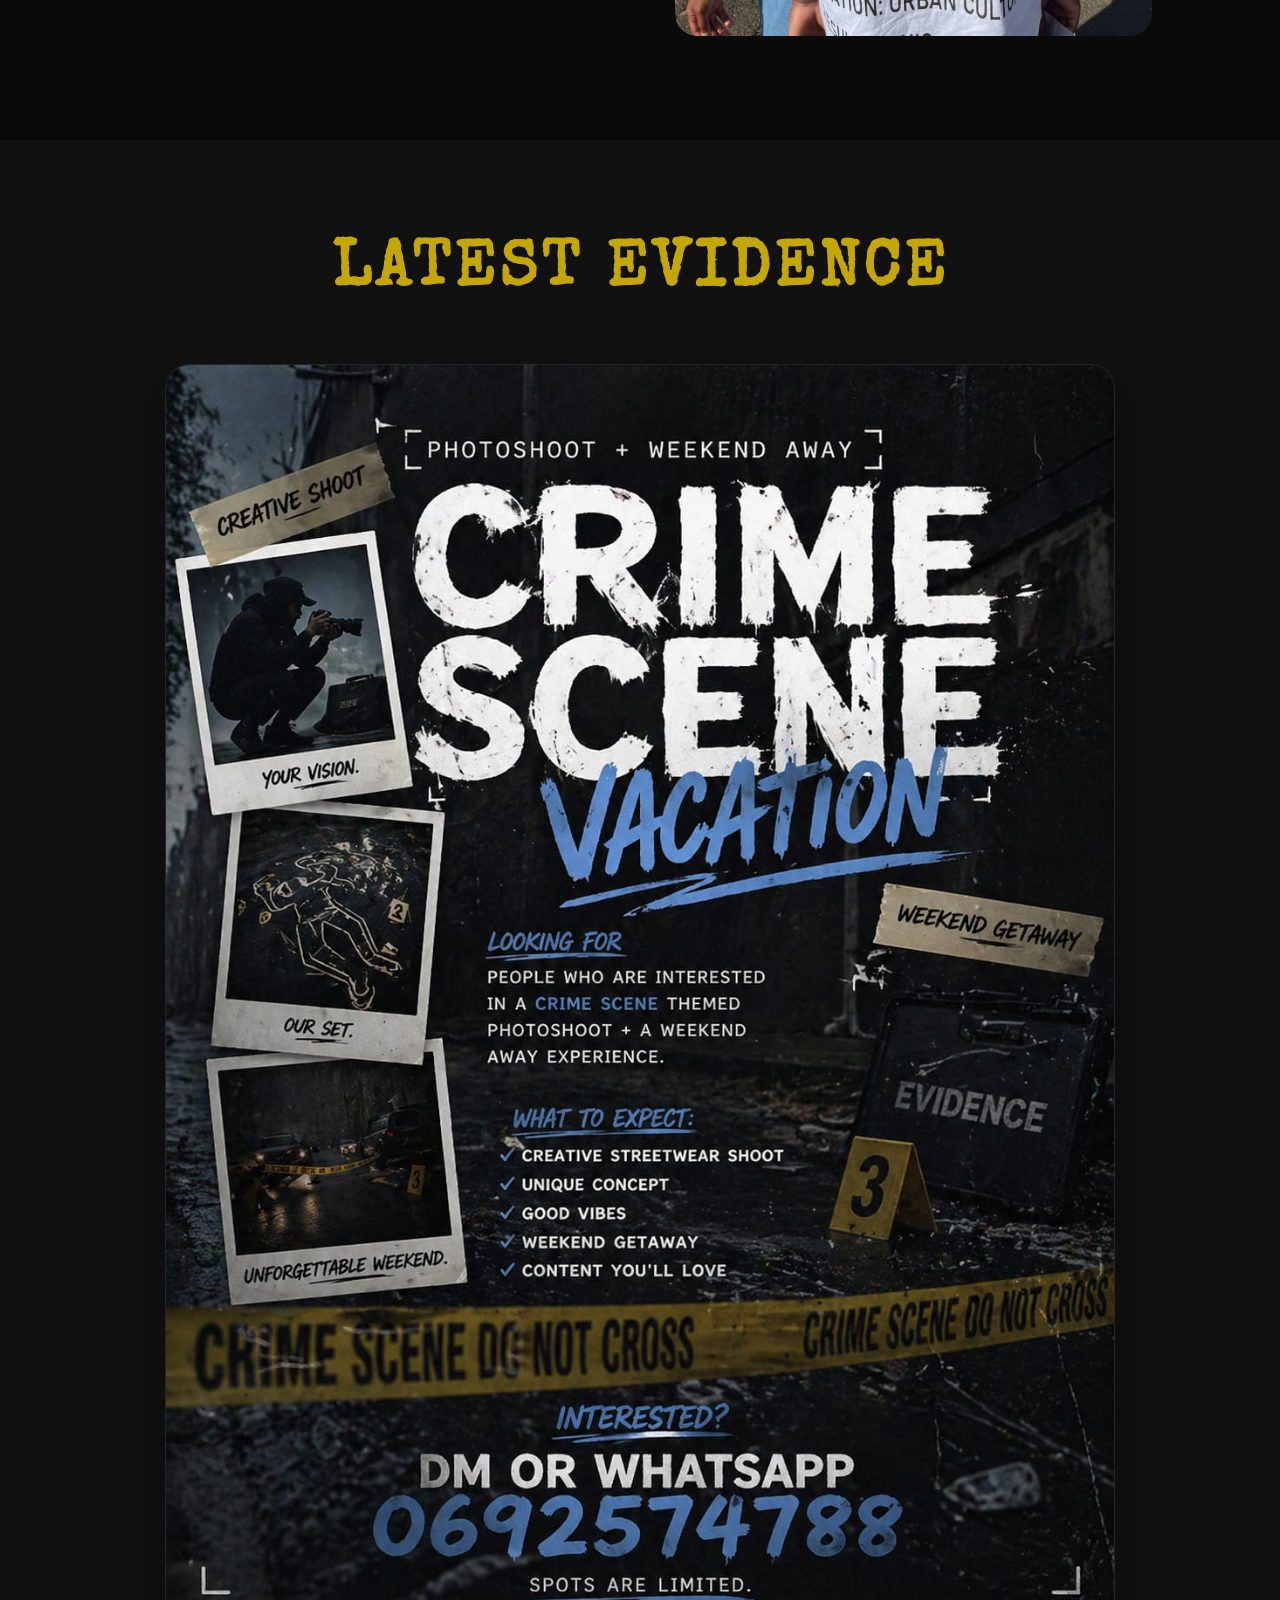
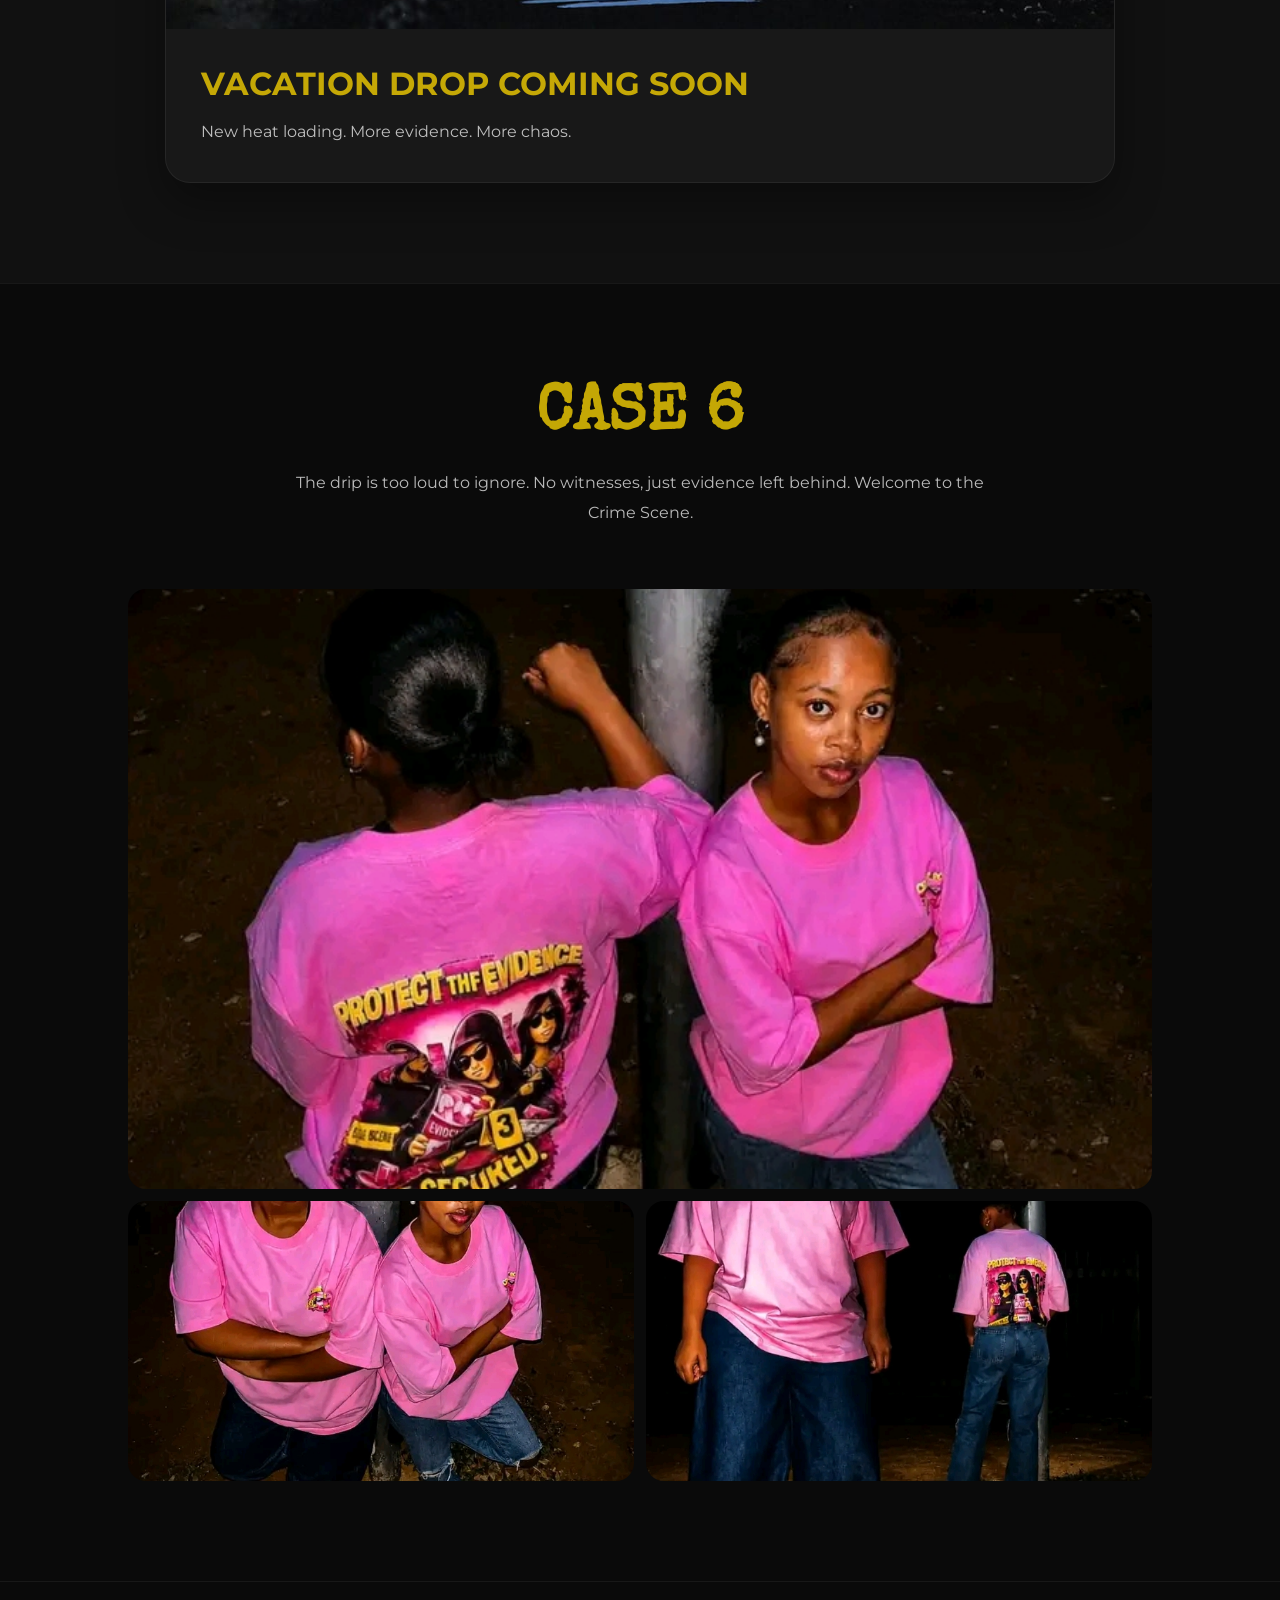
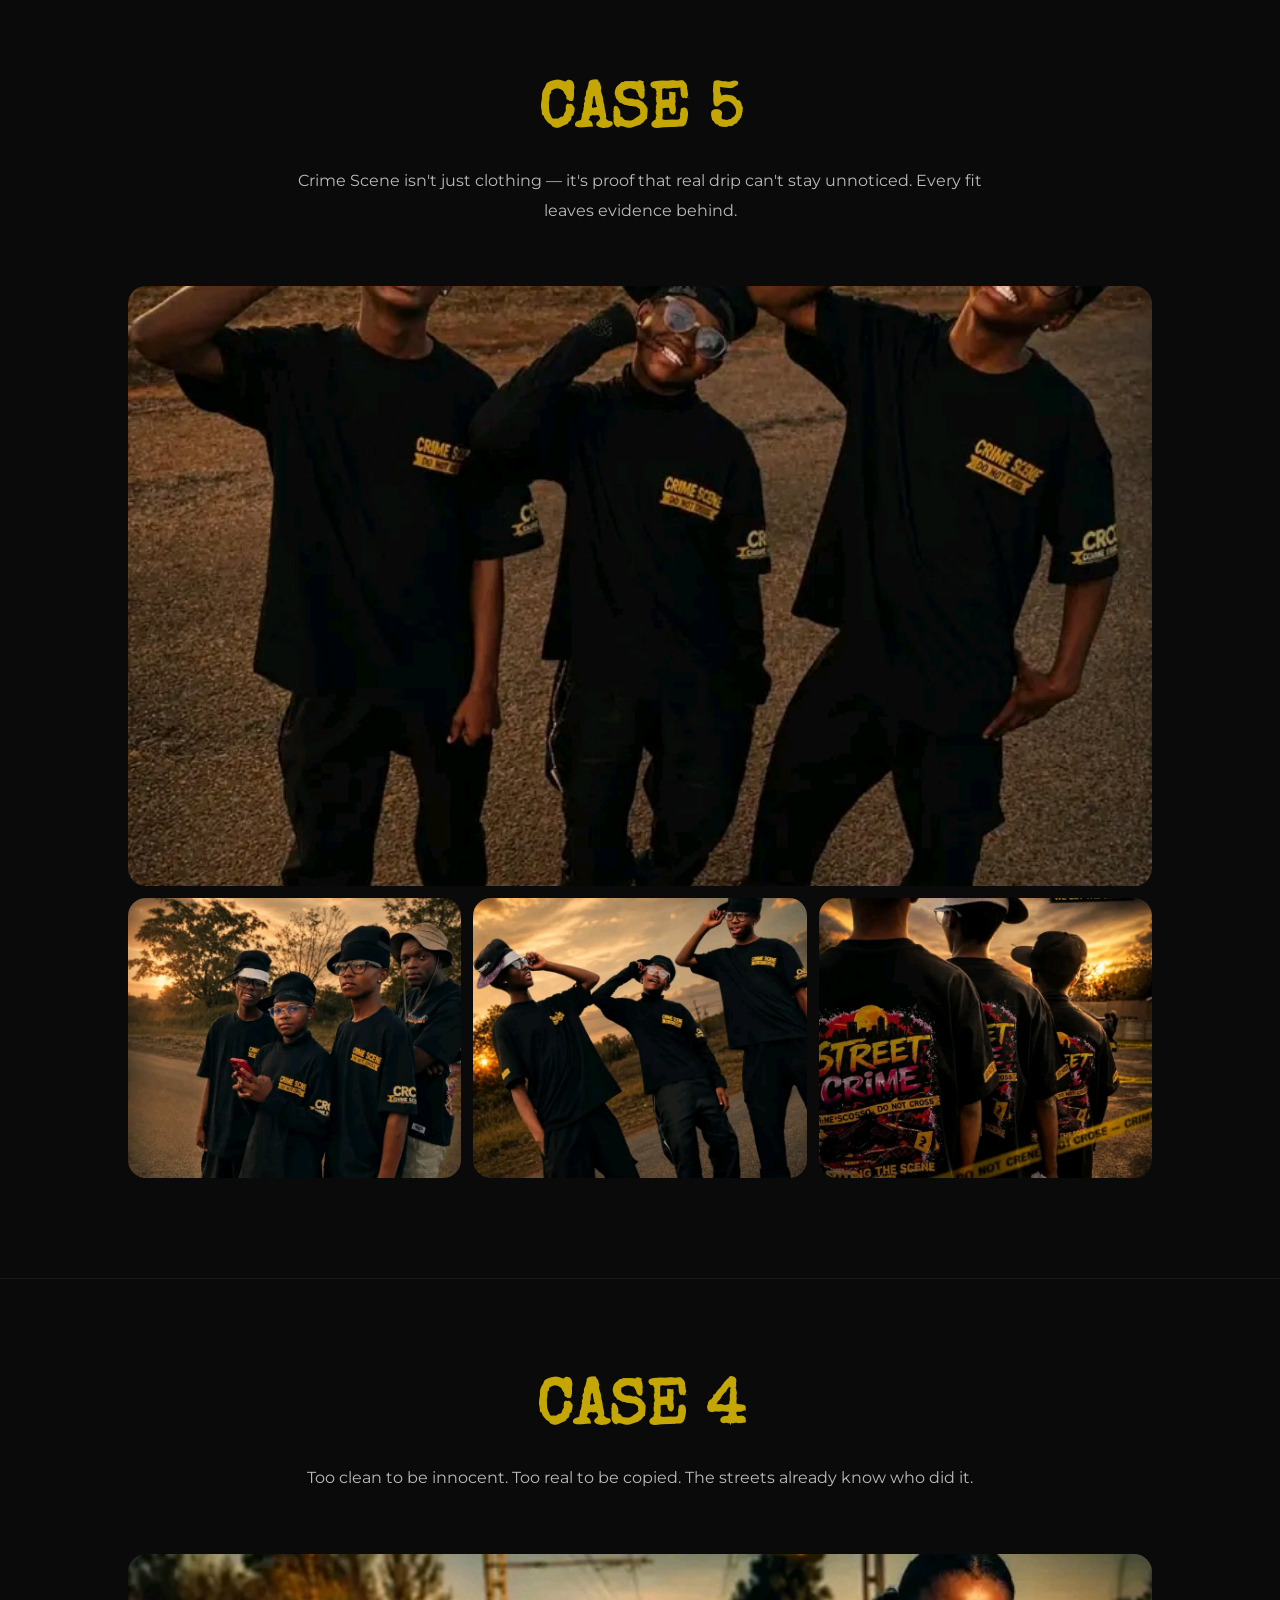
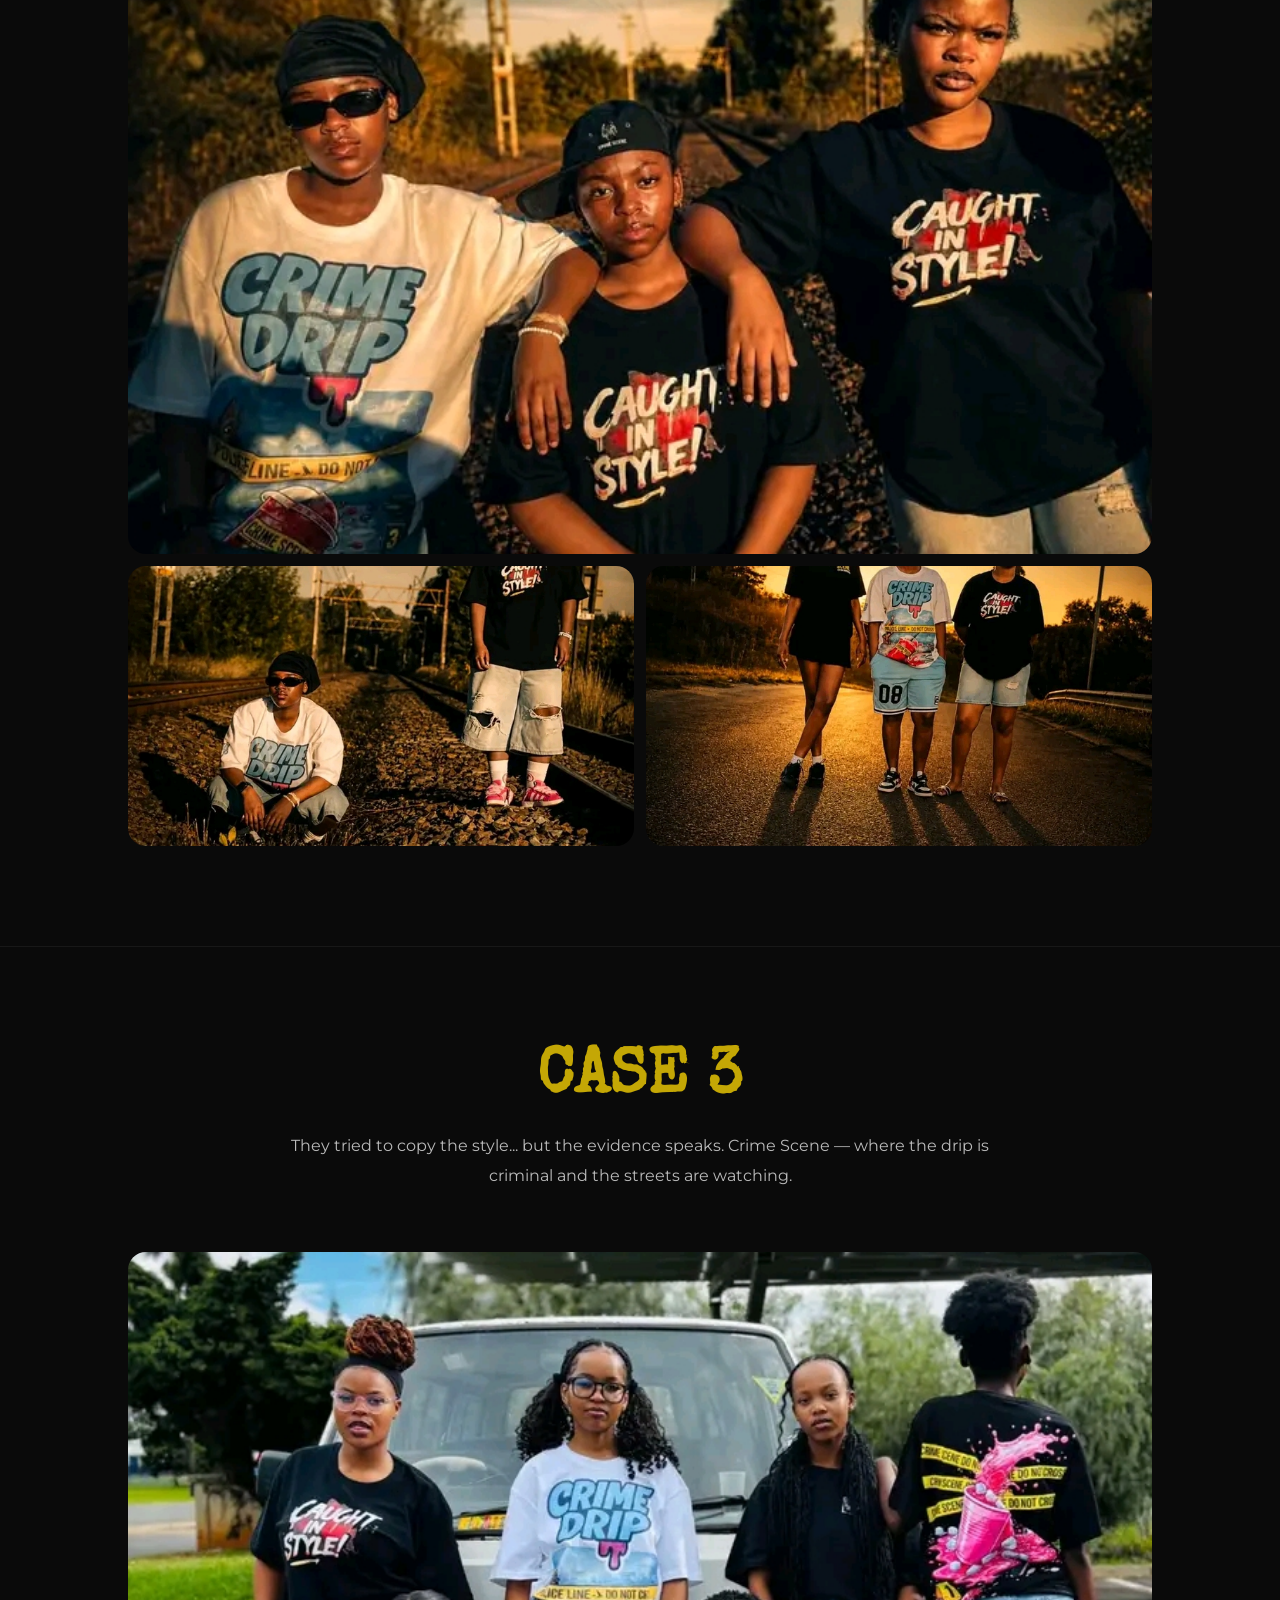
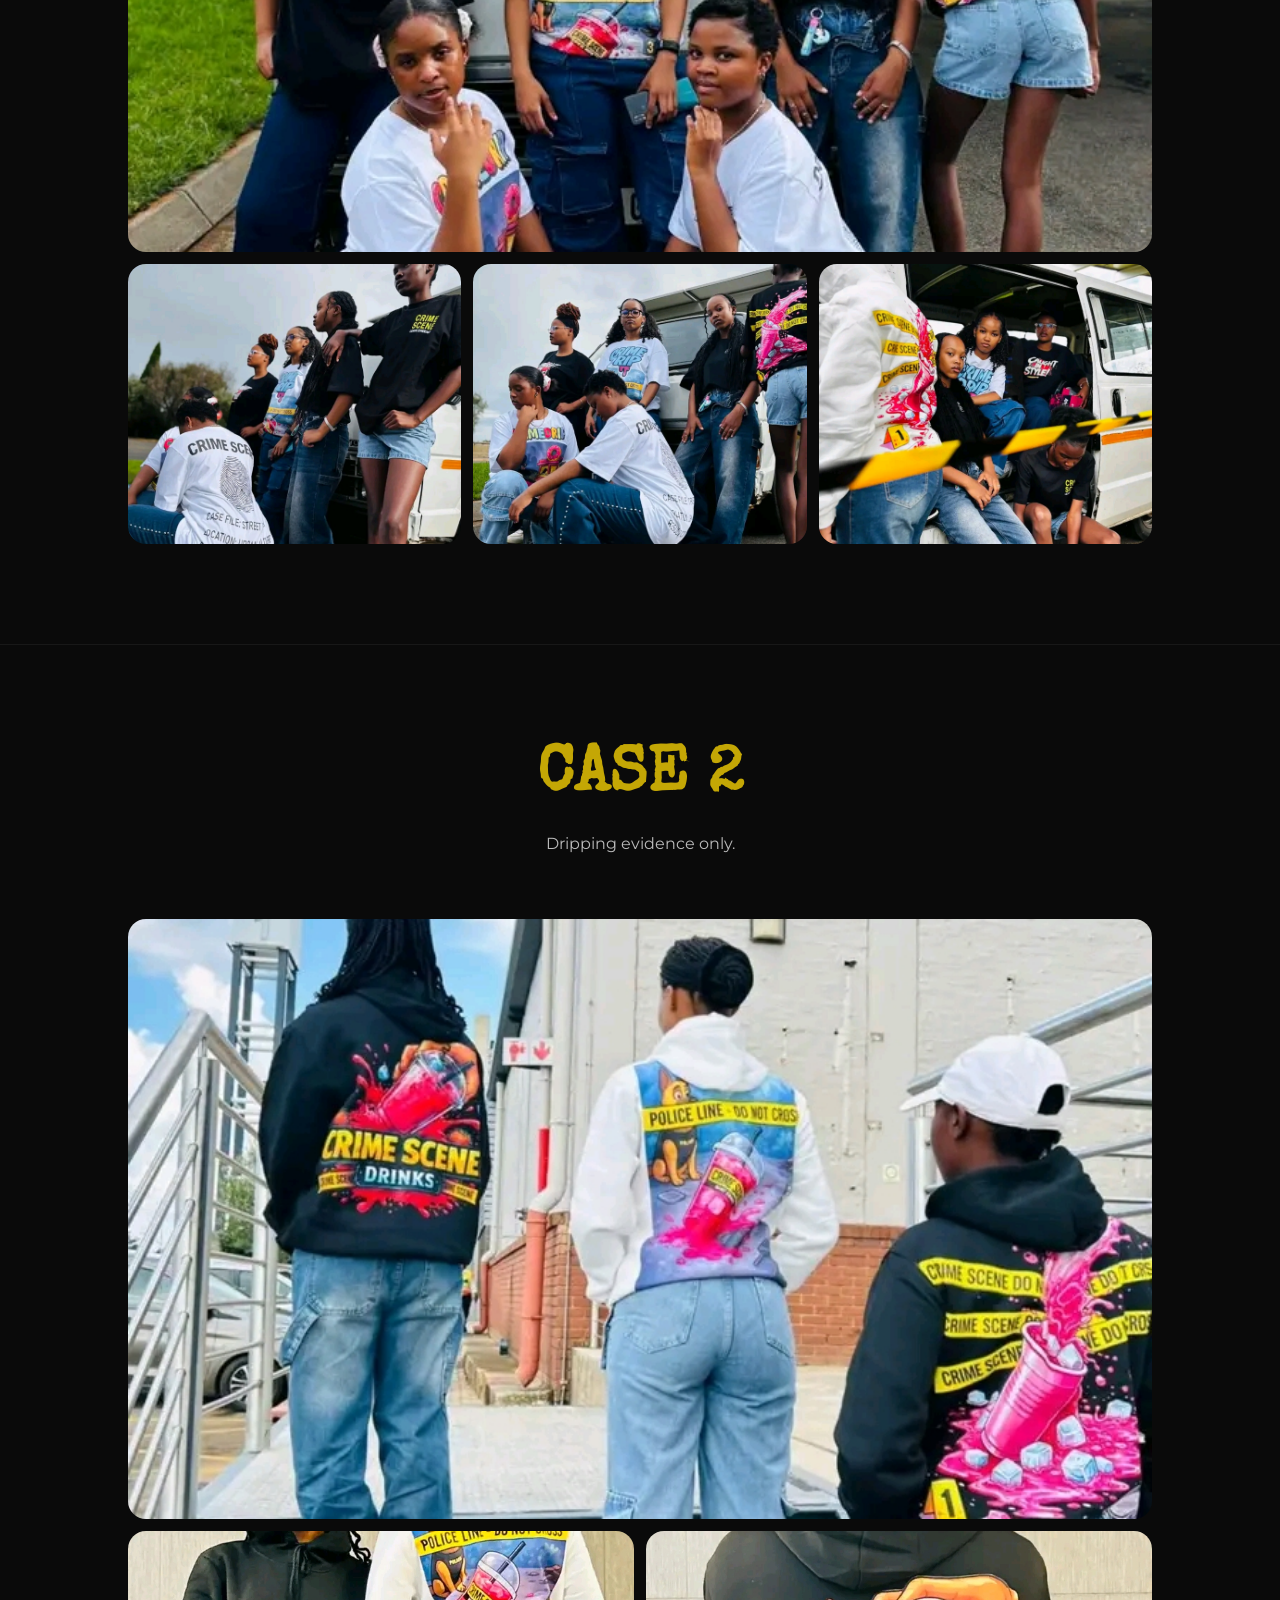
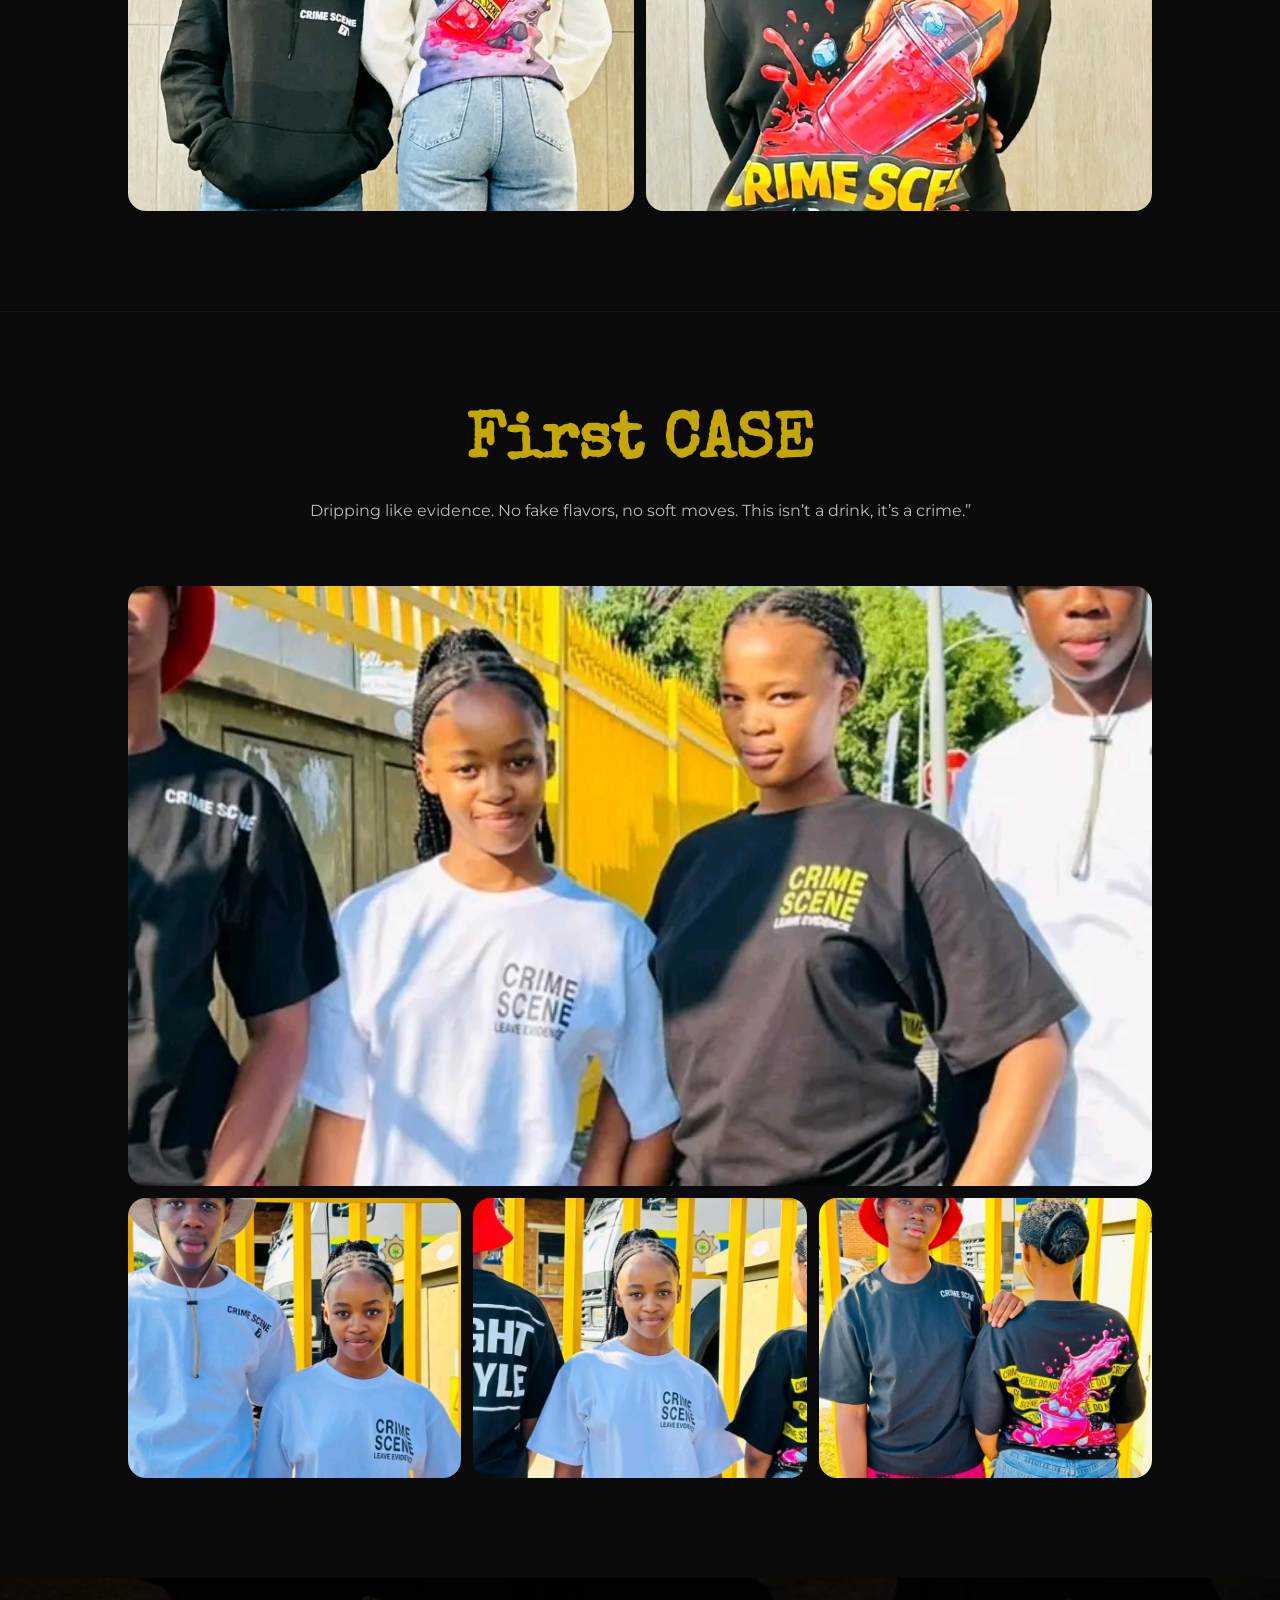
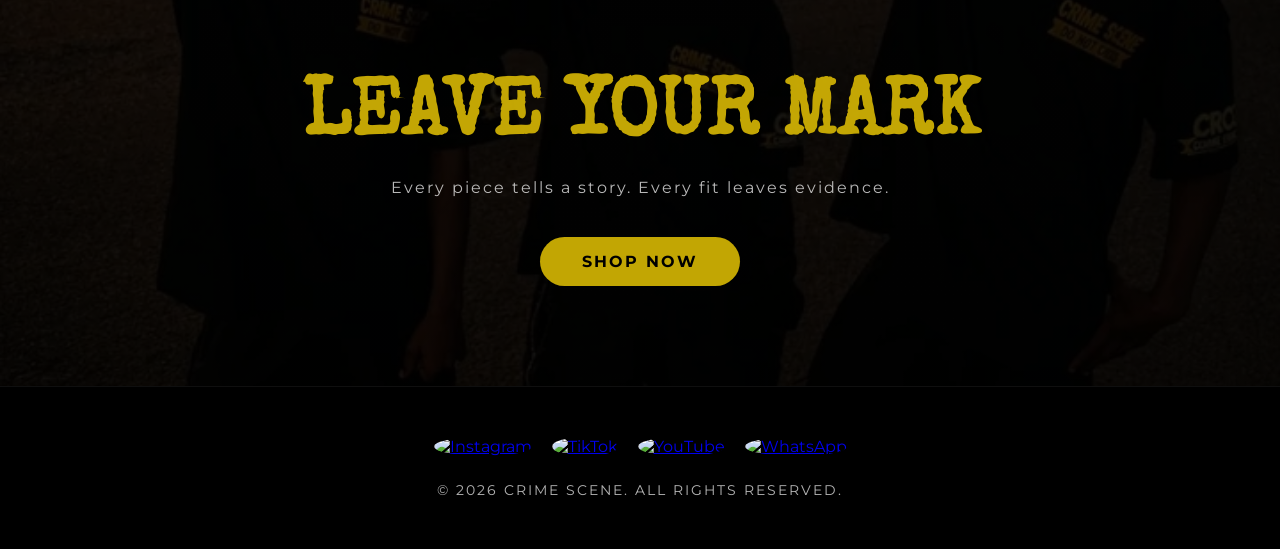
==== commit b1682b38: "Update index.html" ====
--- a/index.html
+++ b/index.html
@@ -163,8 +163,7 @@
 
         <p>
 
-            Crime Scene isn’t just clothing — it’s proof that real drip can’t stay unnoticed. Every fit leaves evidence behind.
-
+   The drip is too loud to ignore. No witnesses, just evidence left behind. Welcome to the Crime Scene. 
         </p>
 
     </div>
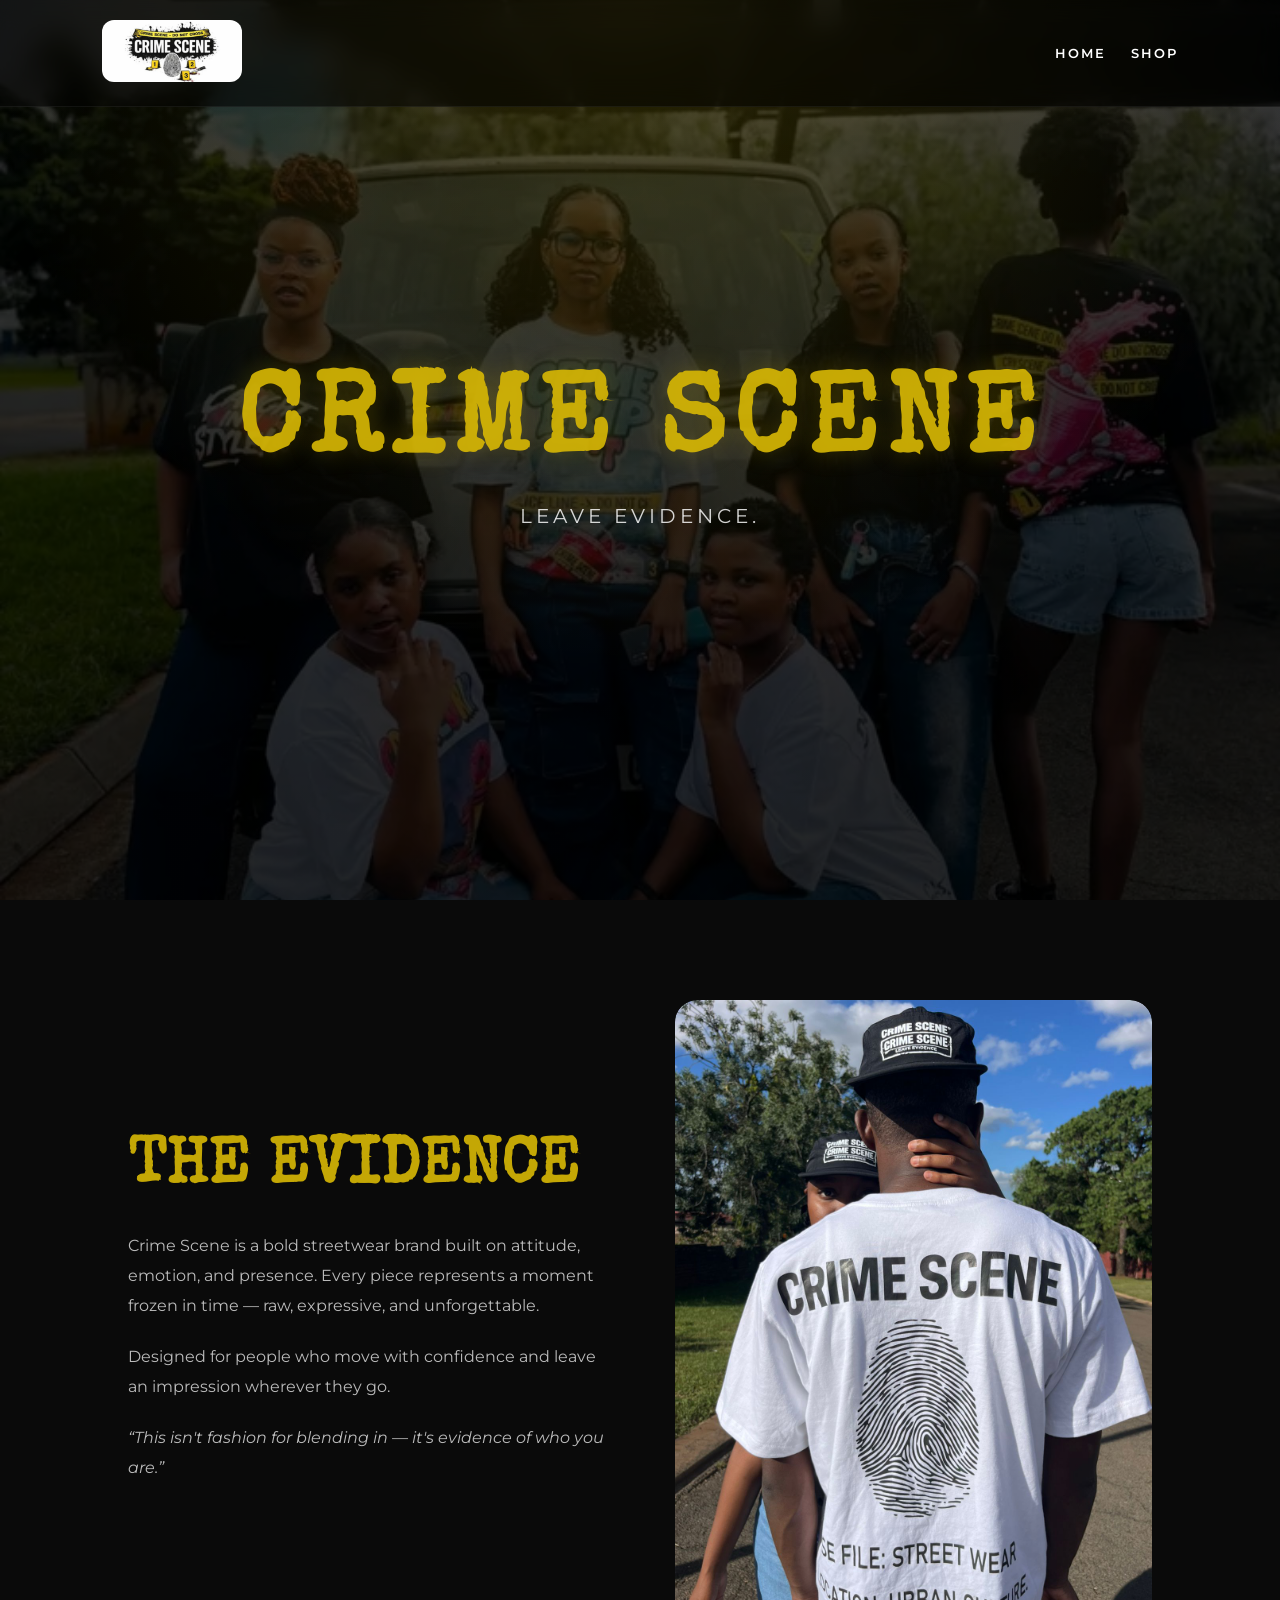
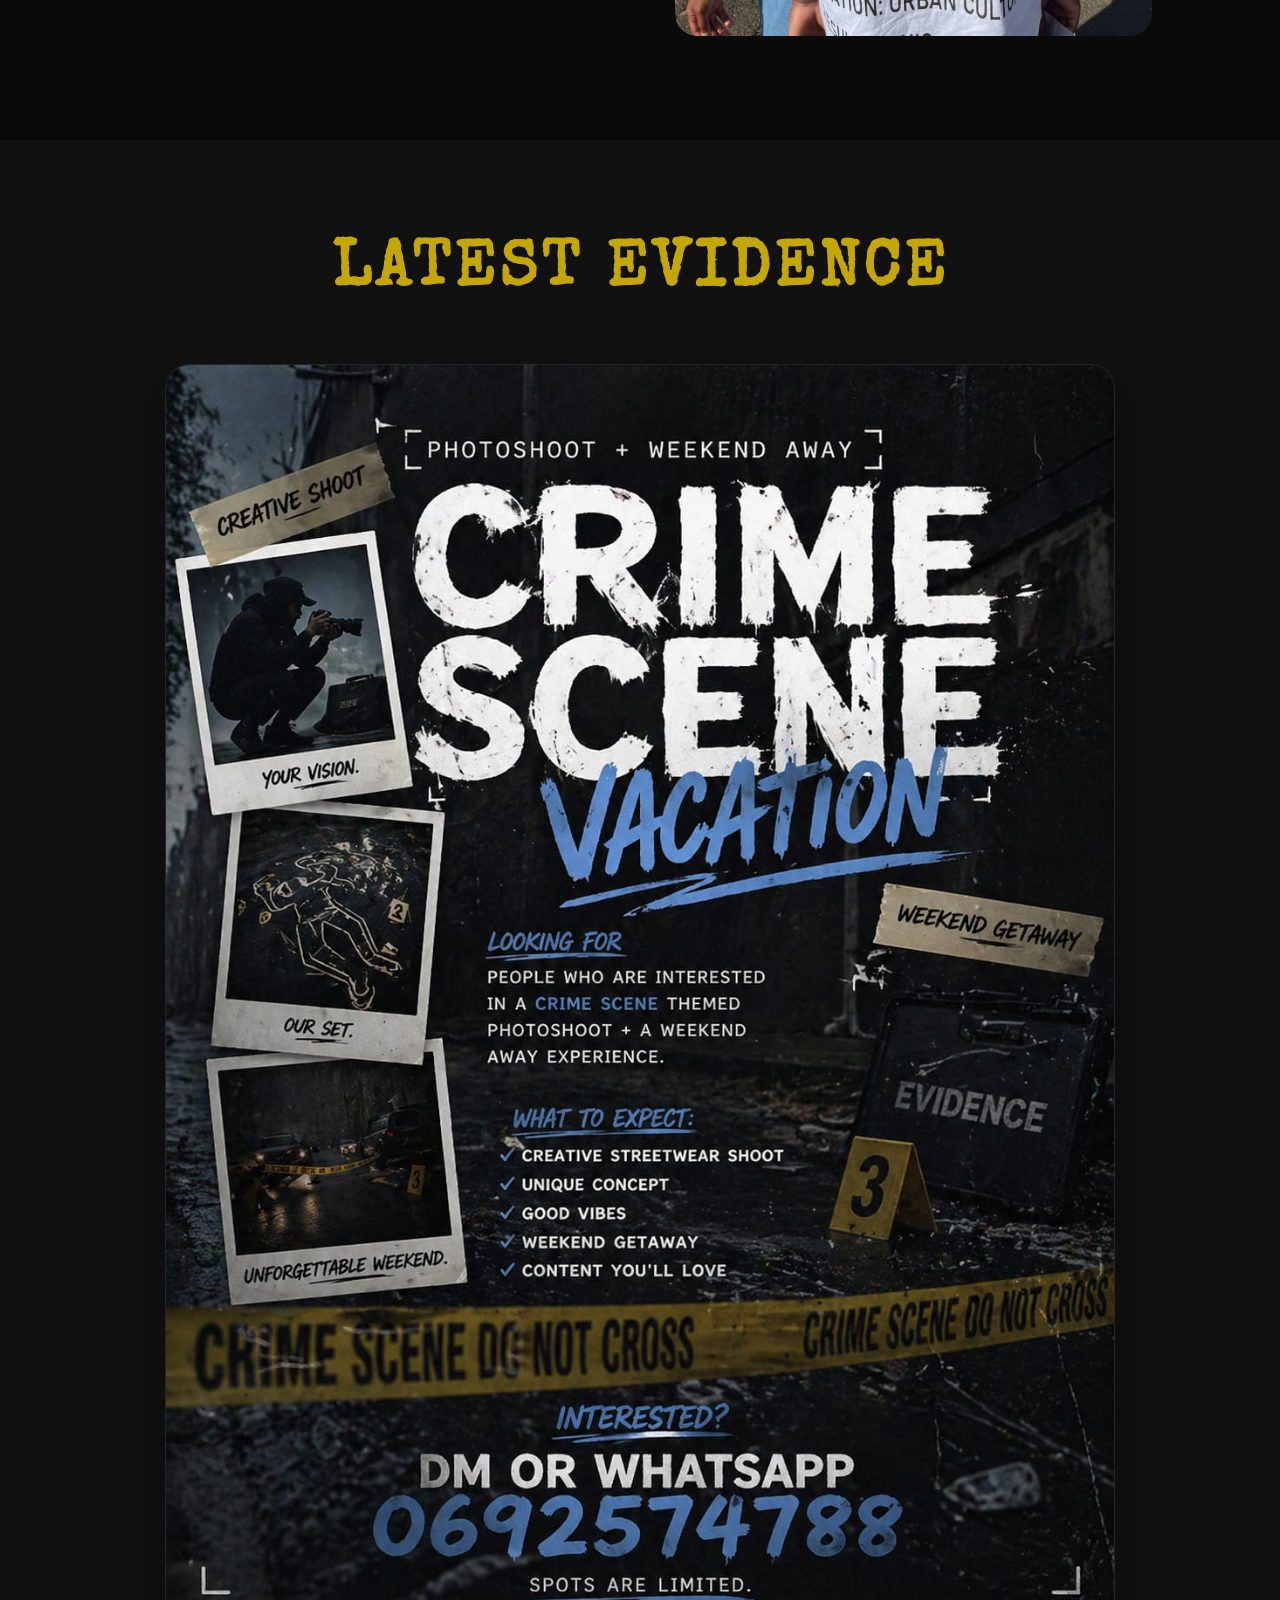
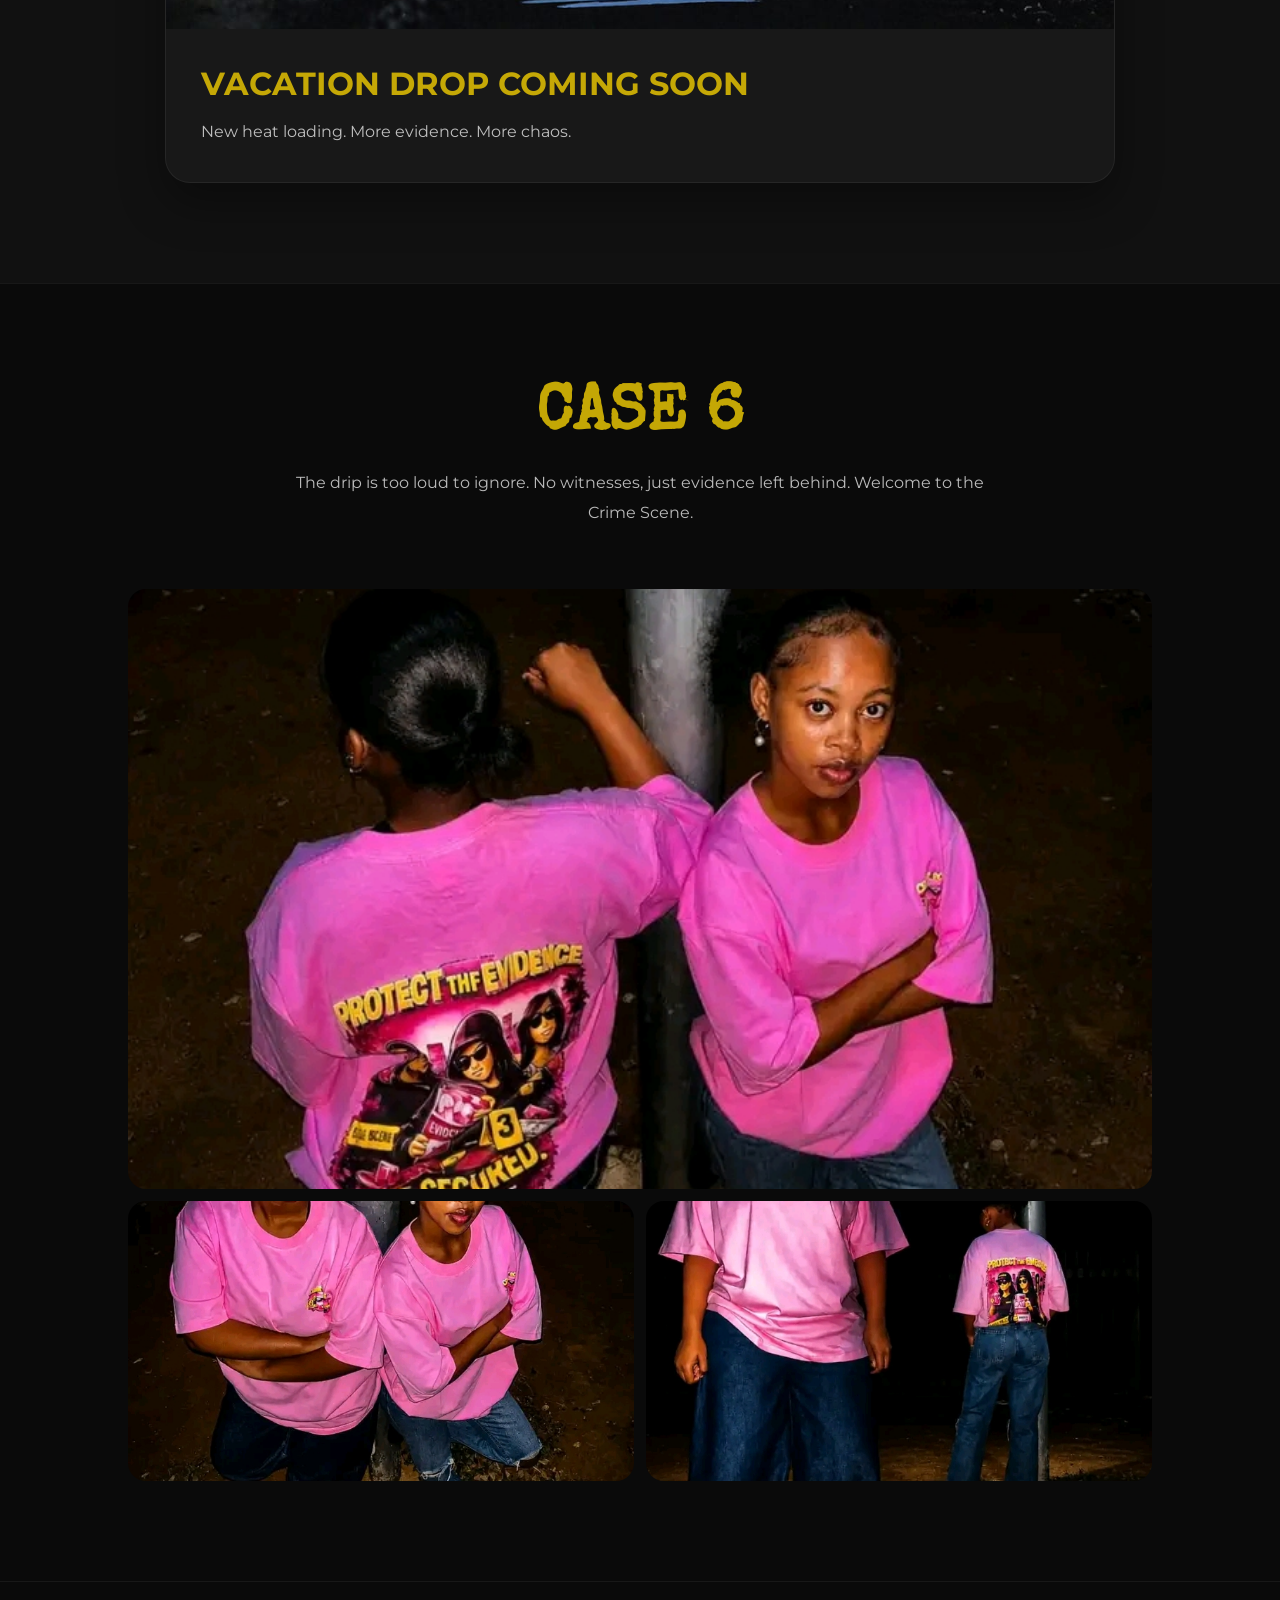
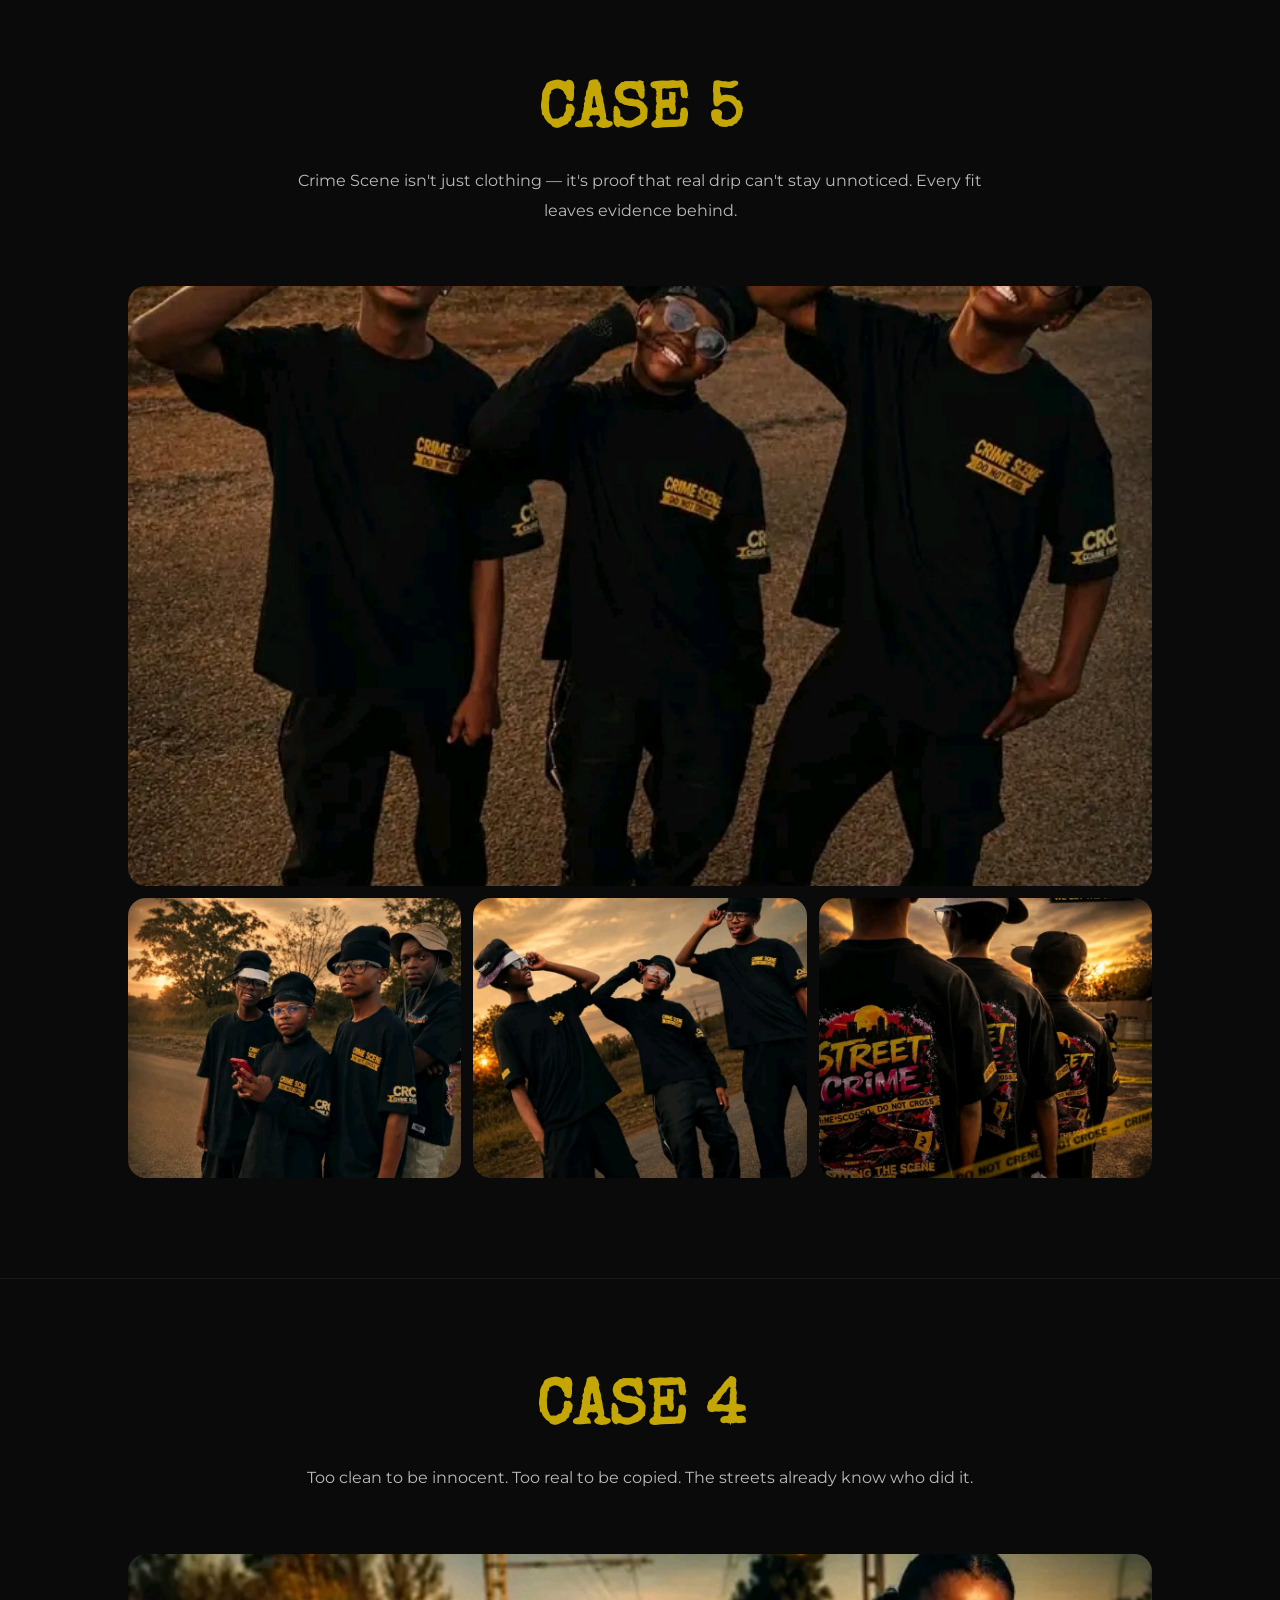
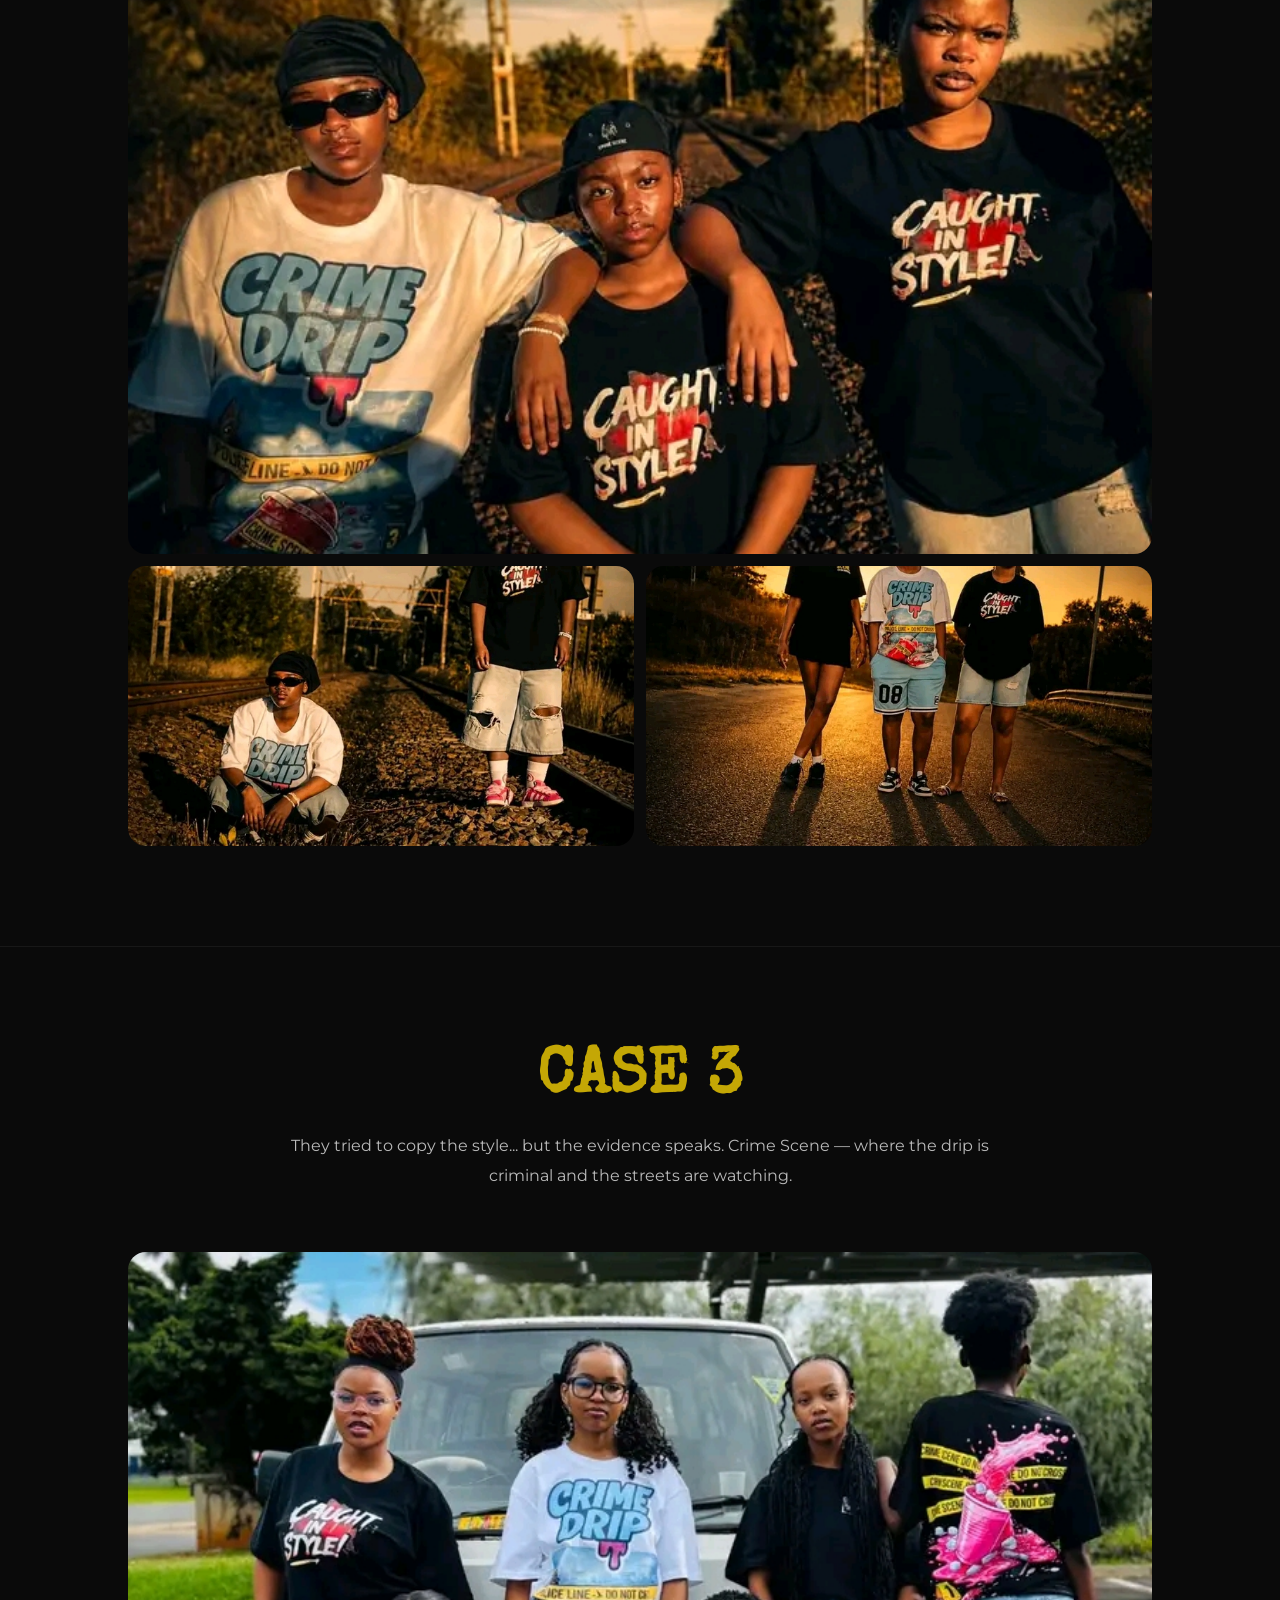
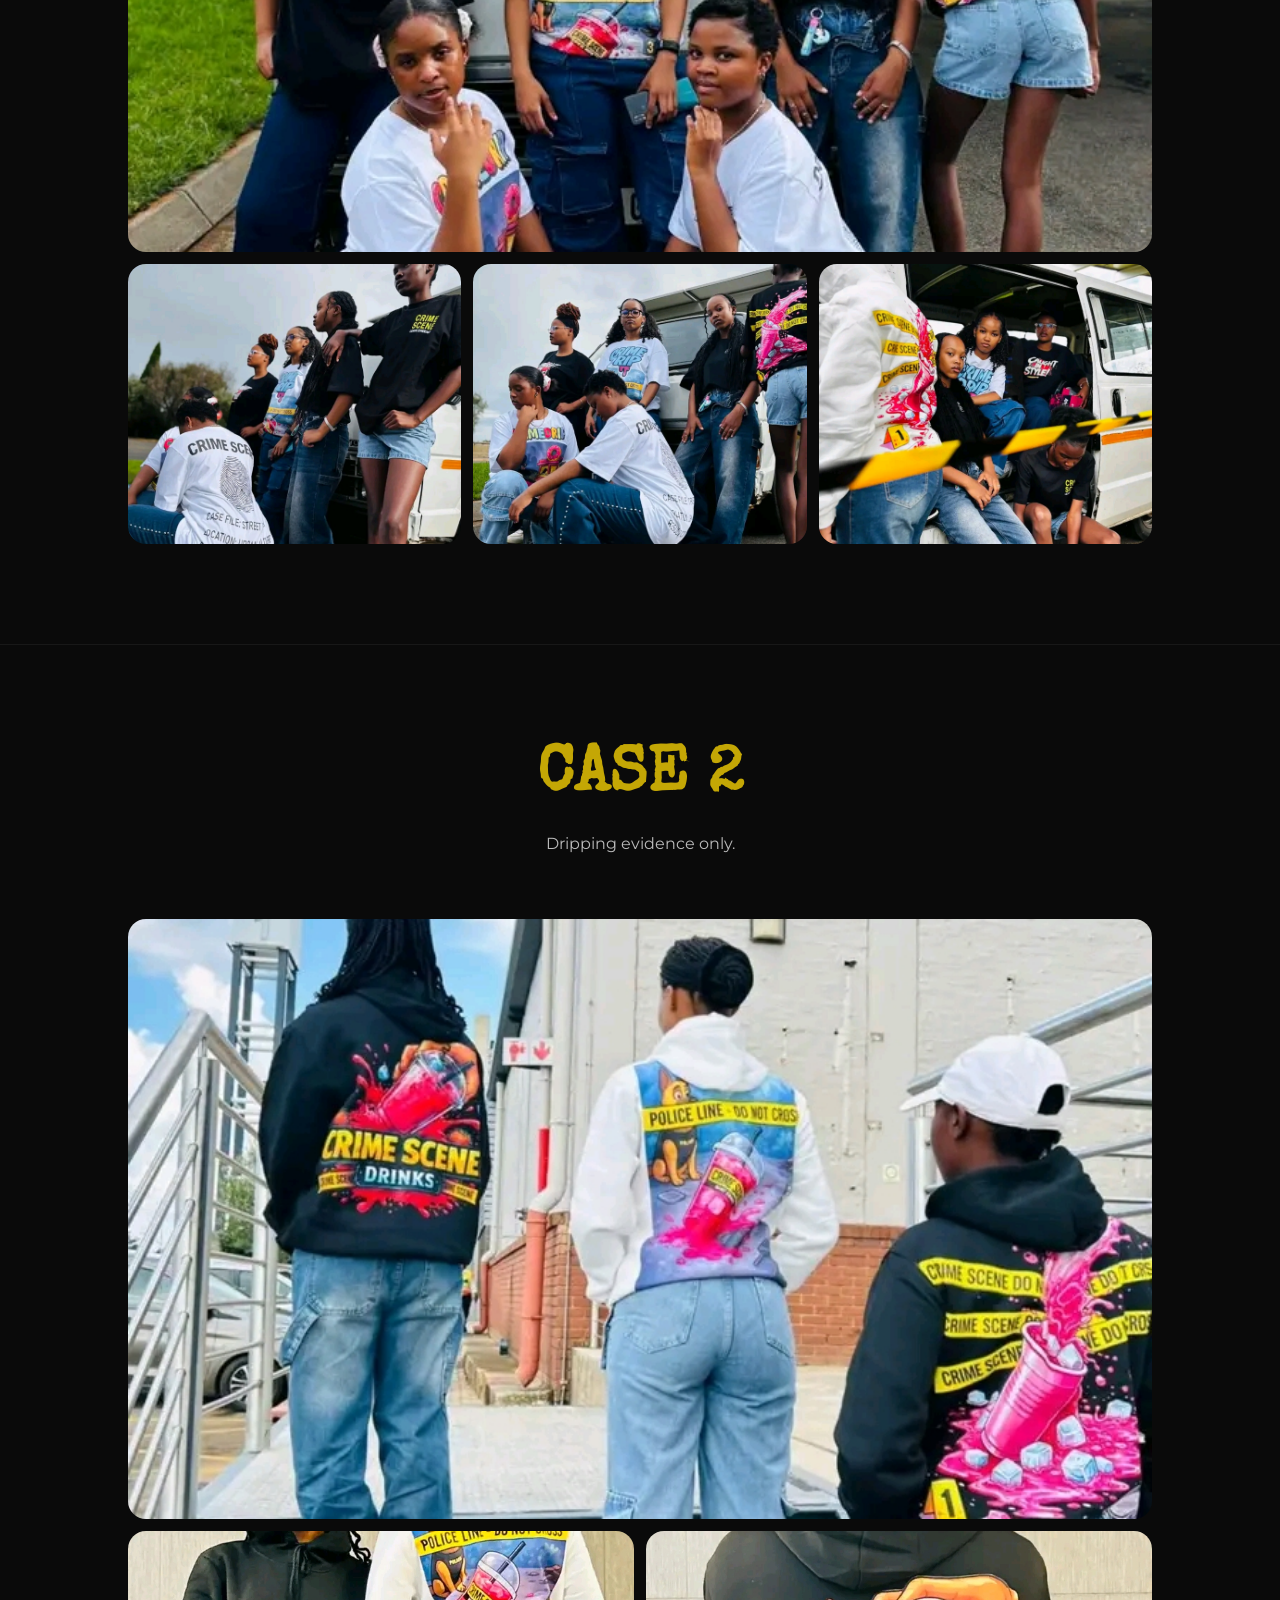
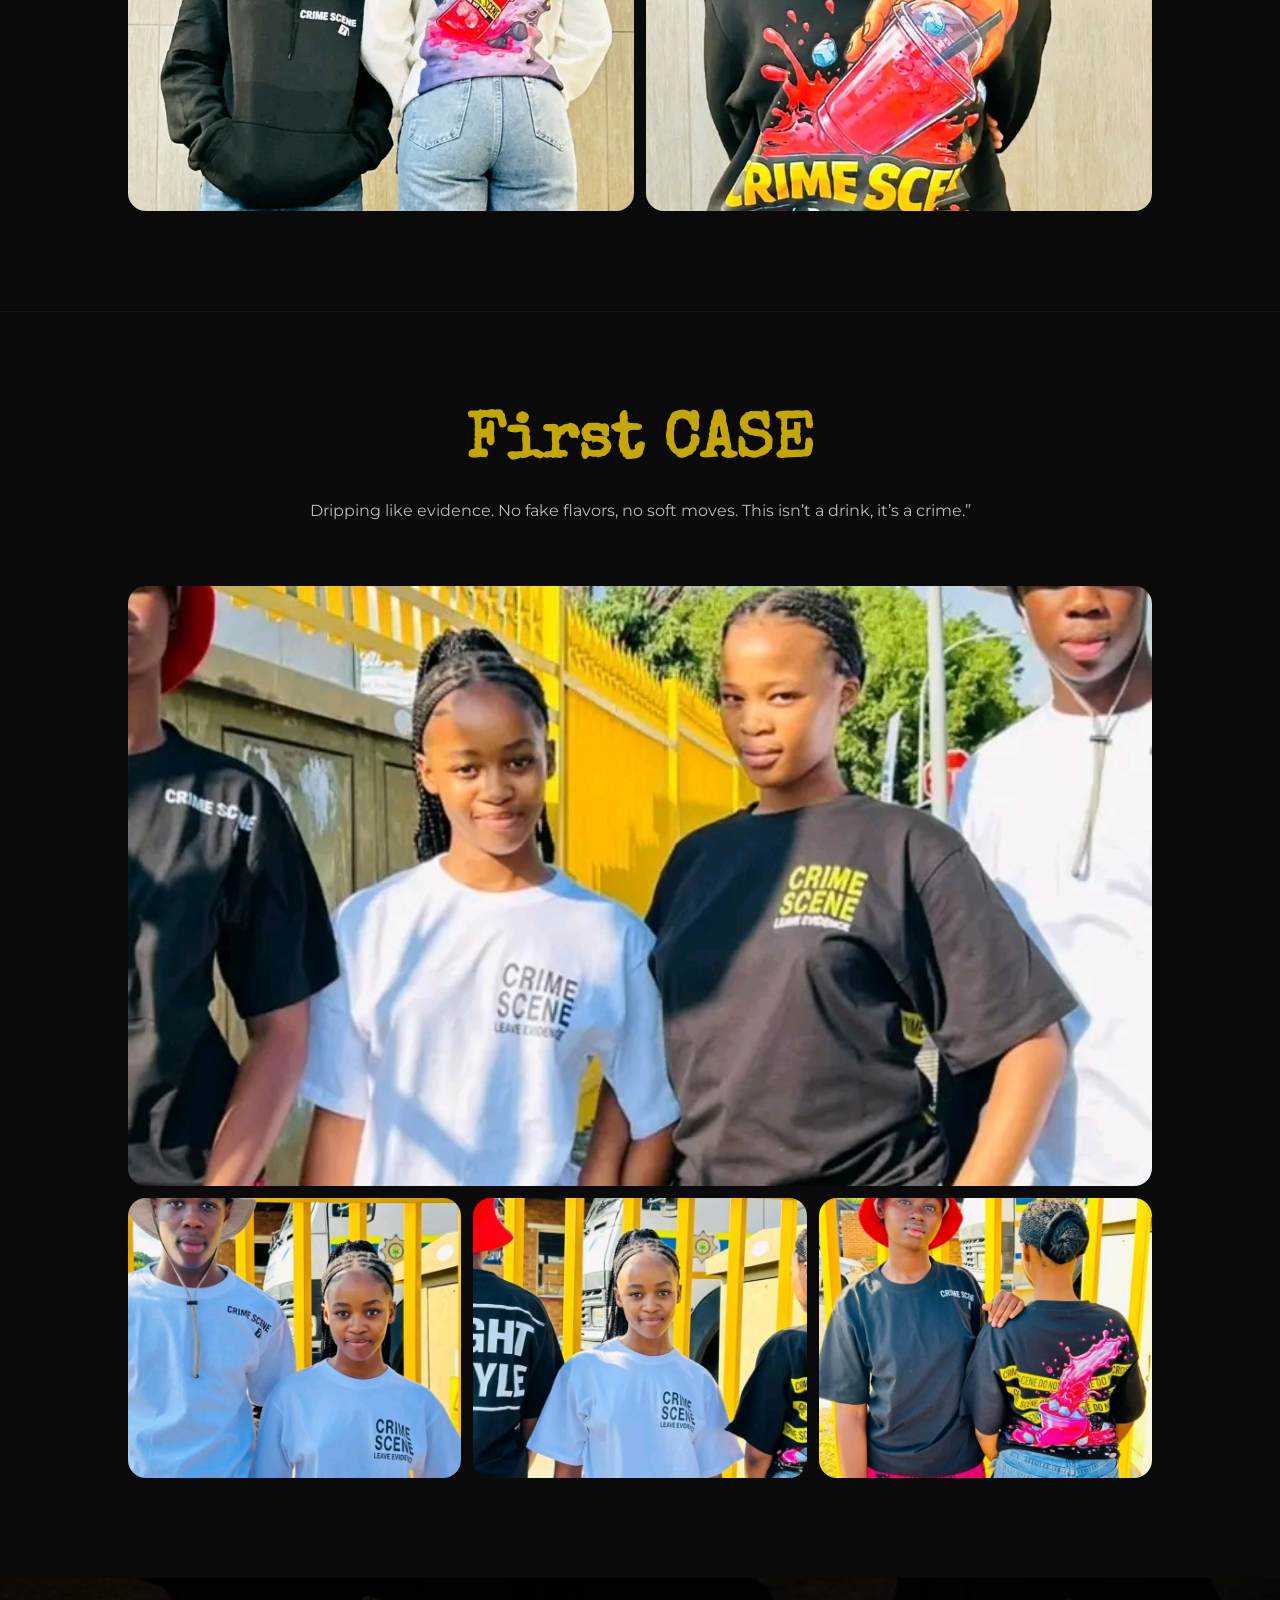
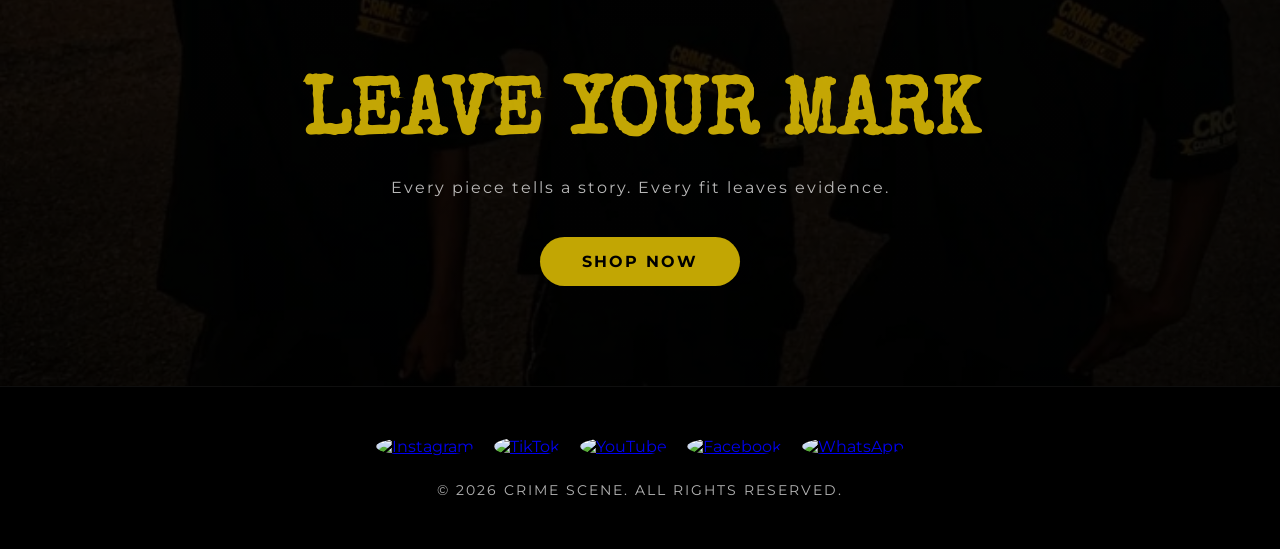
==== commit 68bde5d3: "Update index.html" ====
--- a/index.html
+++ b/index.html
@@ -637,7 +637,7 @@
                 target="_blank"
                 rel="noopener noreferrer">
 
-                <img src="assets/images/OIP.jpg"
+                <img src="assets/images/instagrams.jpeg"
                     alt="Instagram">
 
             </a>
@@ -646,7 +646,7 @@
                 target="_blank"
                 rel="noopener noreferrer">
 
-                <img src="assets/images/tiktok.jpg"
+                <img src="assets/images/tiktok.png"
                     alt="TikTok">
 
             </a>
@@ -660,6 +660,15 @@
 
             </a>
 
+<a href="https://www.facebook.com/profile.php?id=61587080947589"
+                target="_blank"
+                rel="noopener noreferrer">
+
+                <img src="assets/images/facebook.png"
+                    alt="Facebook">
+
+            </a>
+
             <a href="https://whatsapp.com/channel/0029VbCSSCiEquiRIJZGGv15"
                 target="_blank"
                 rel="noopener noreferrer">
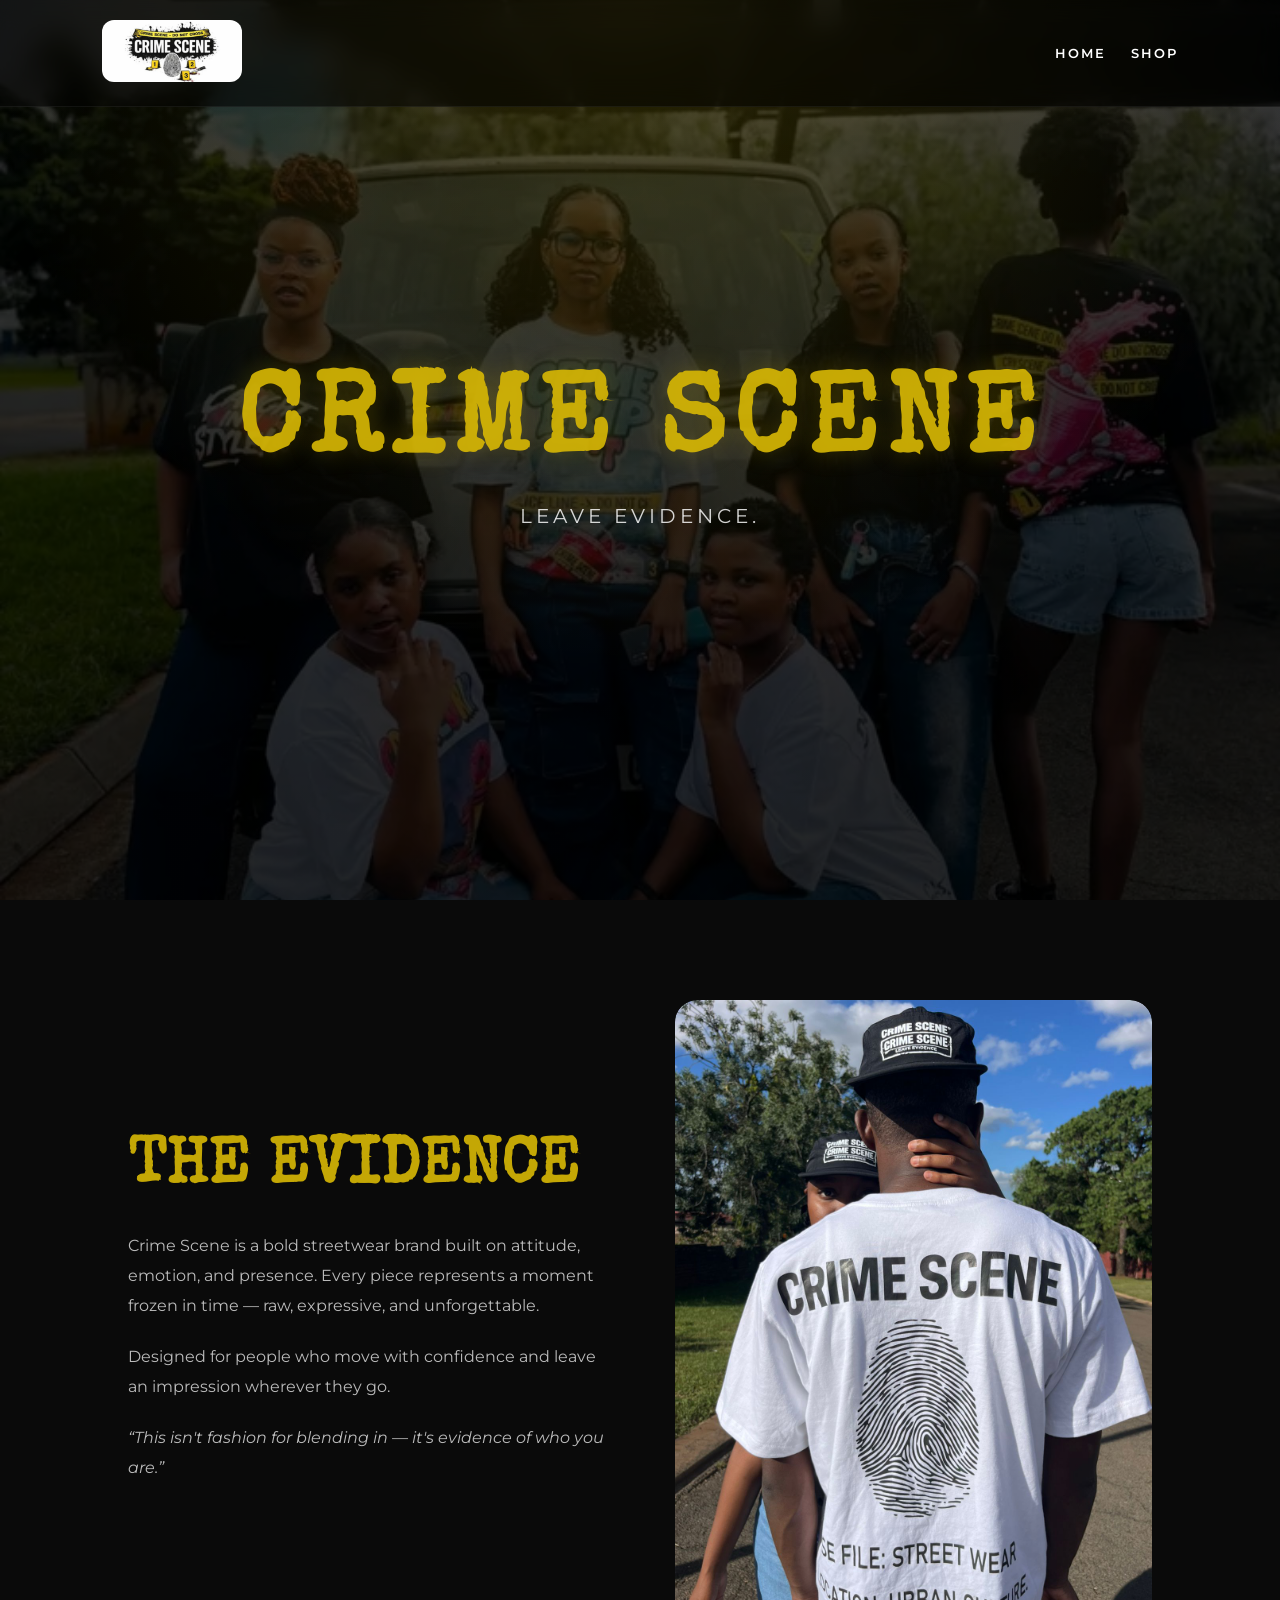
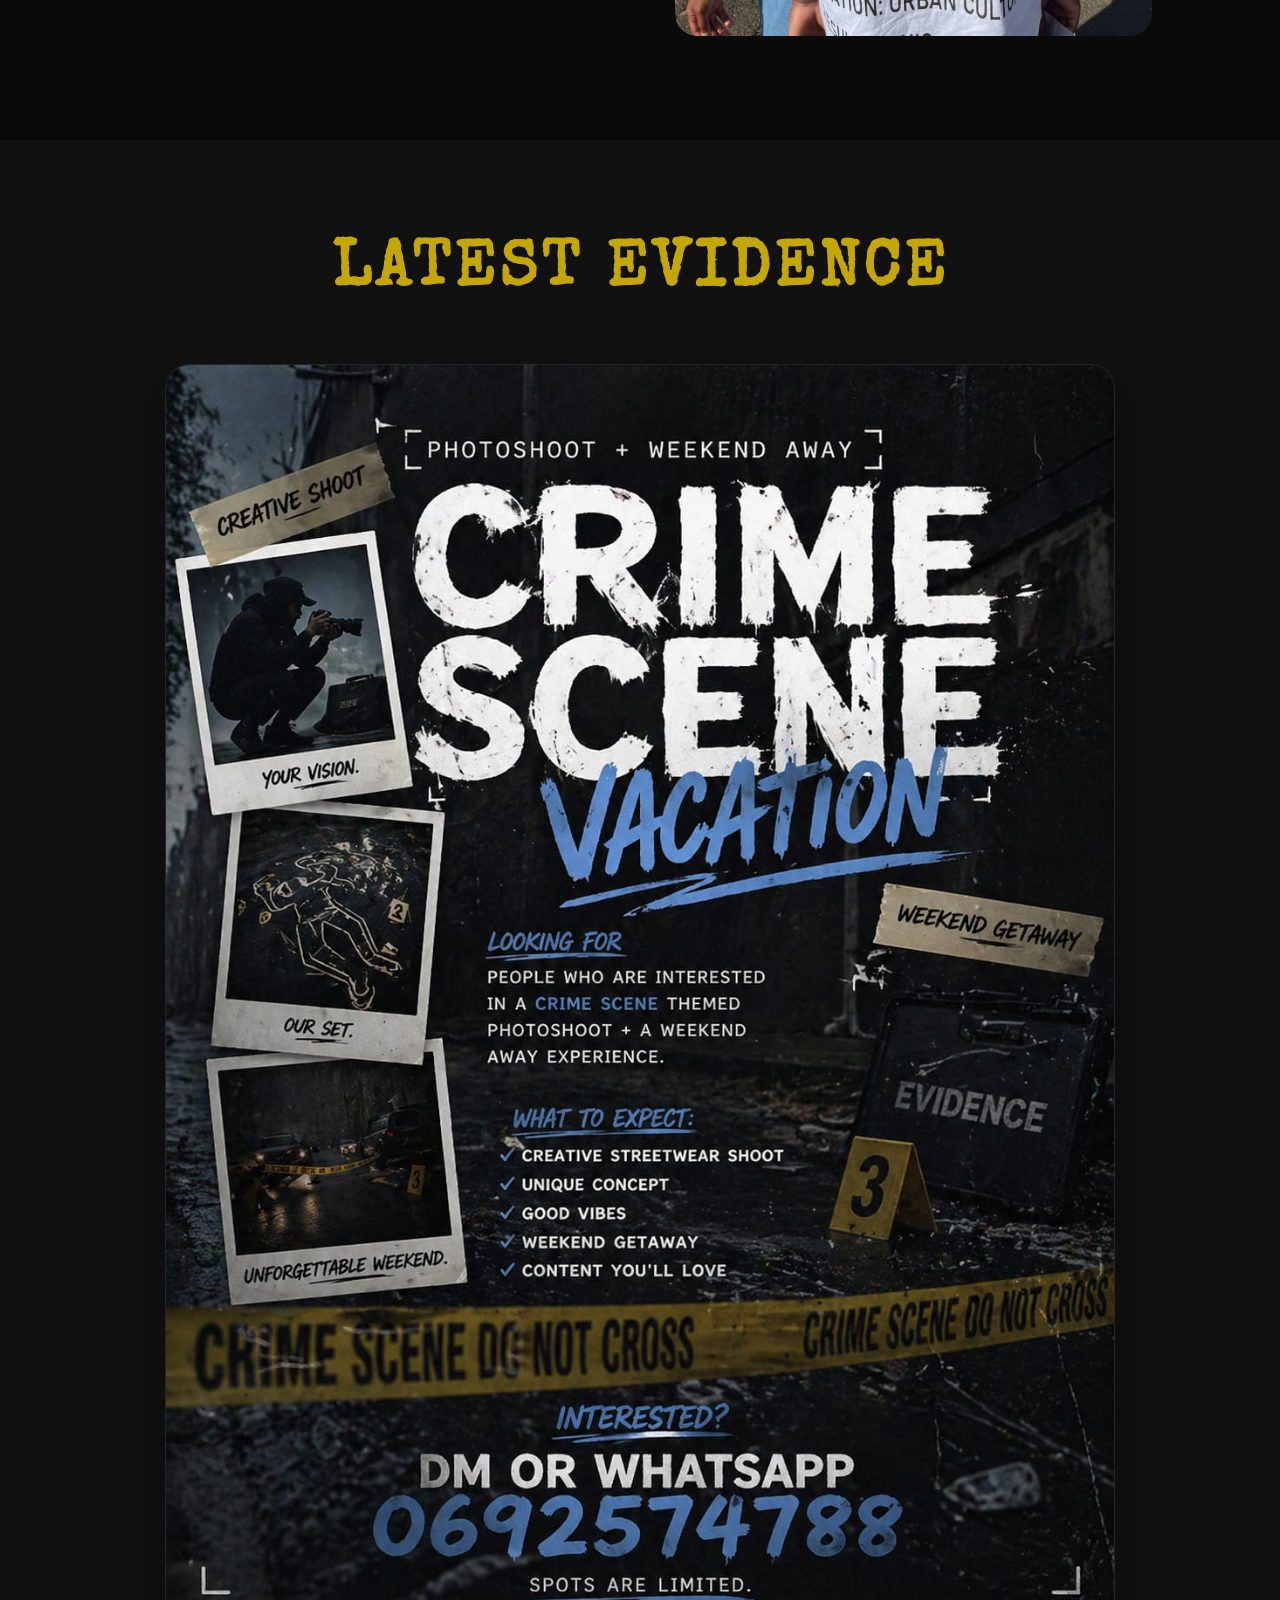
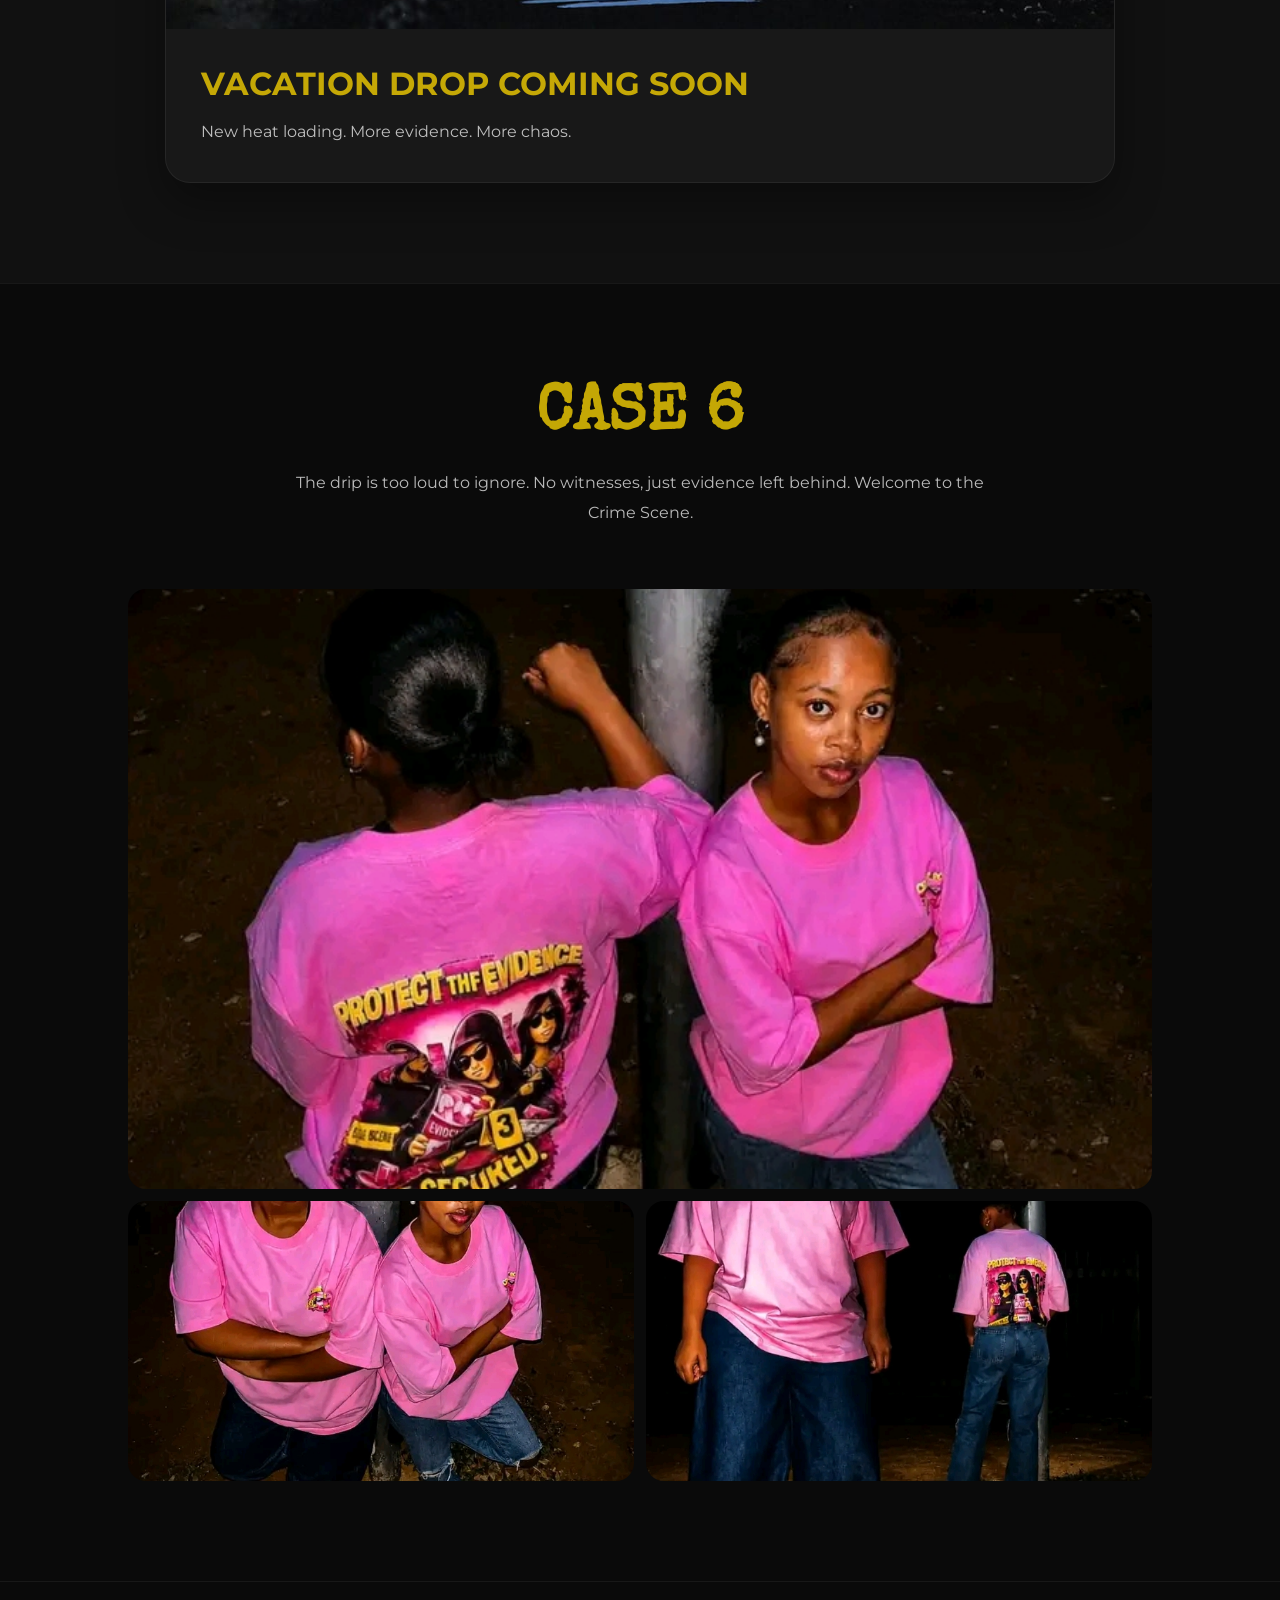
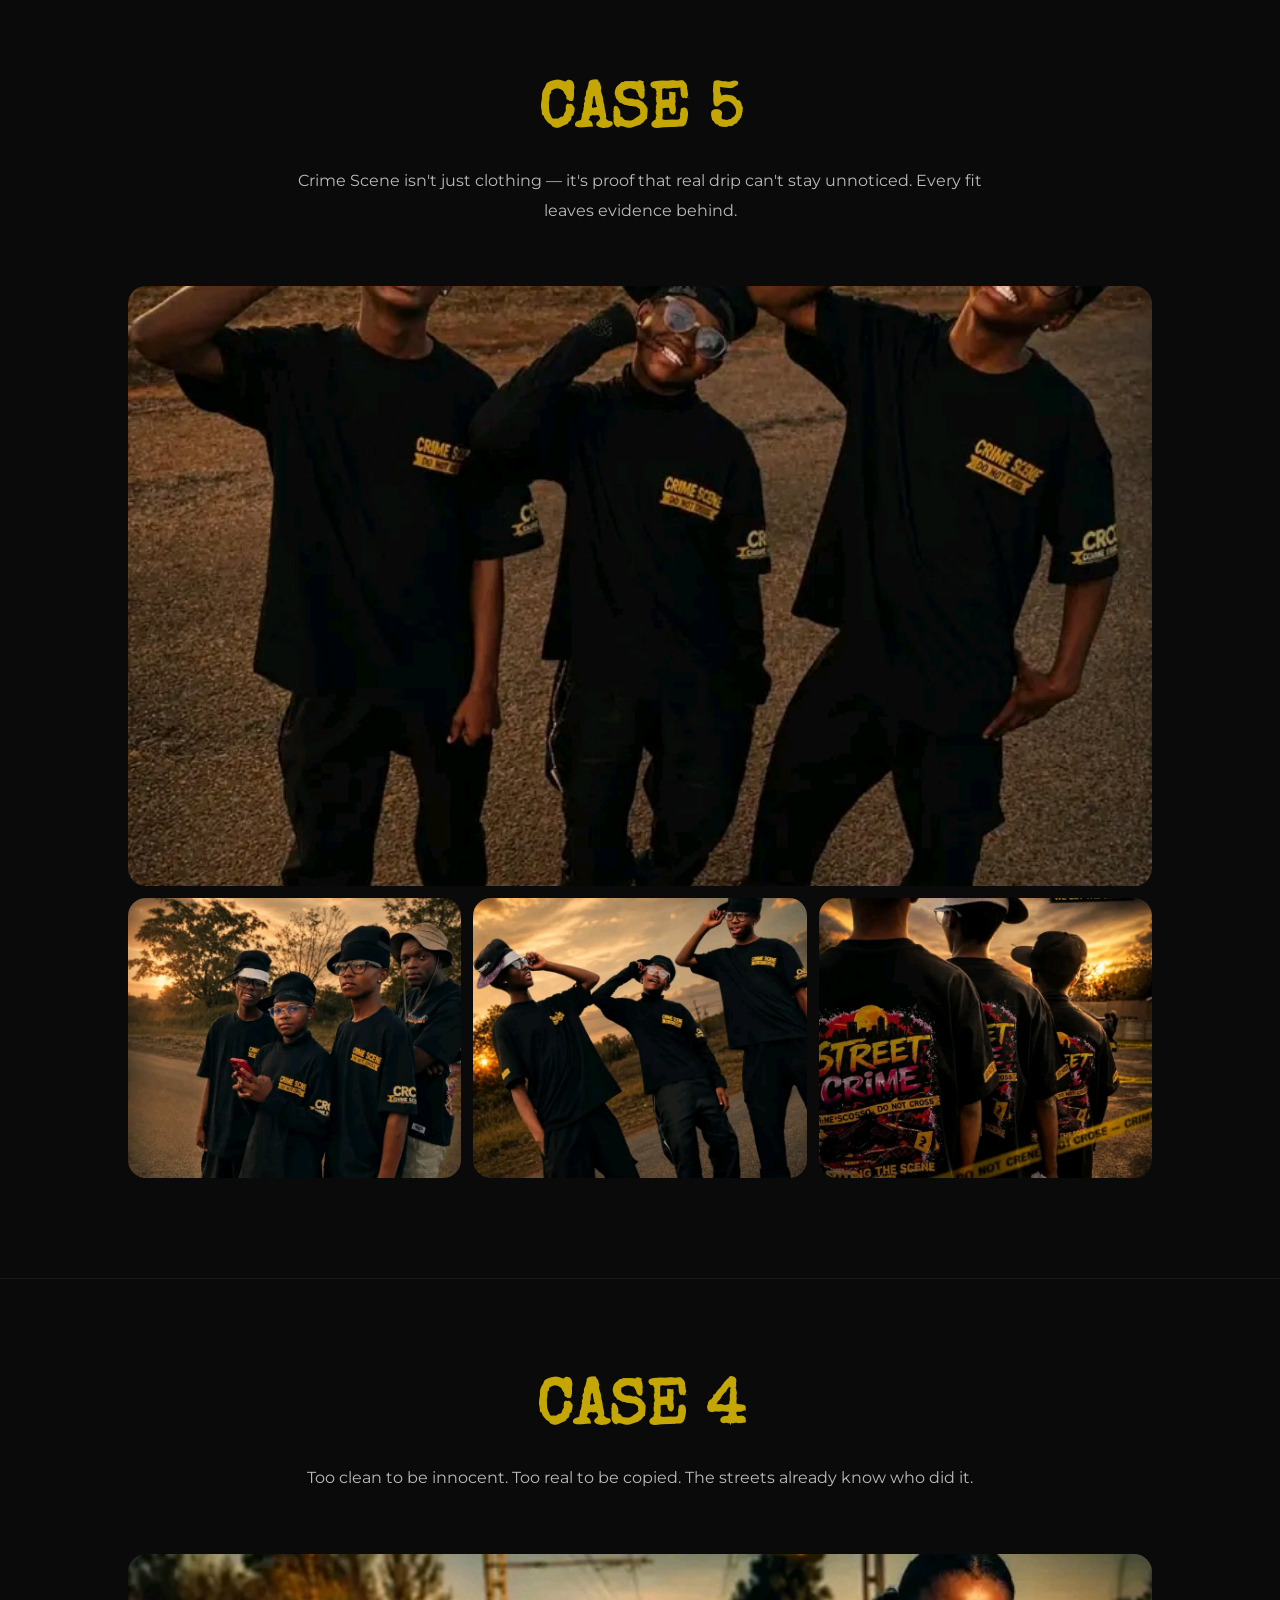
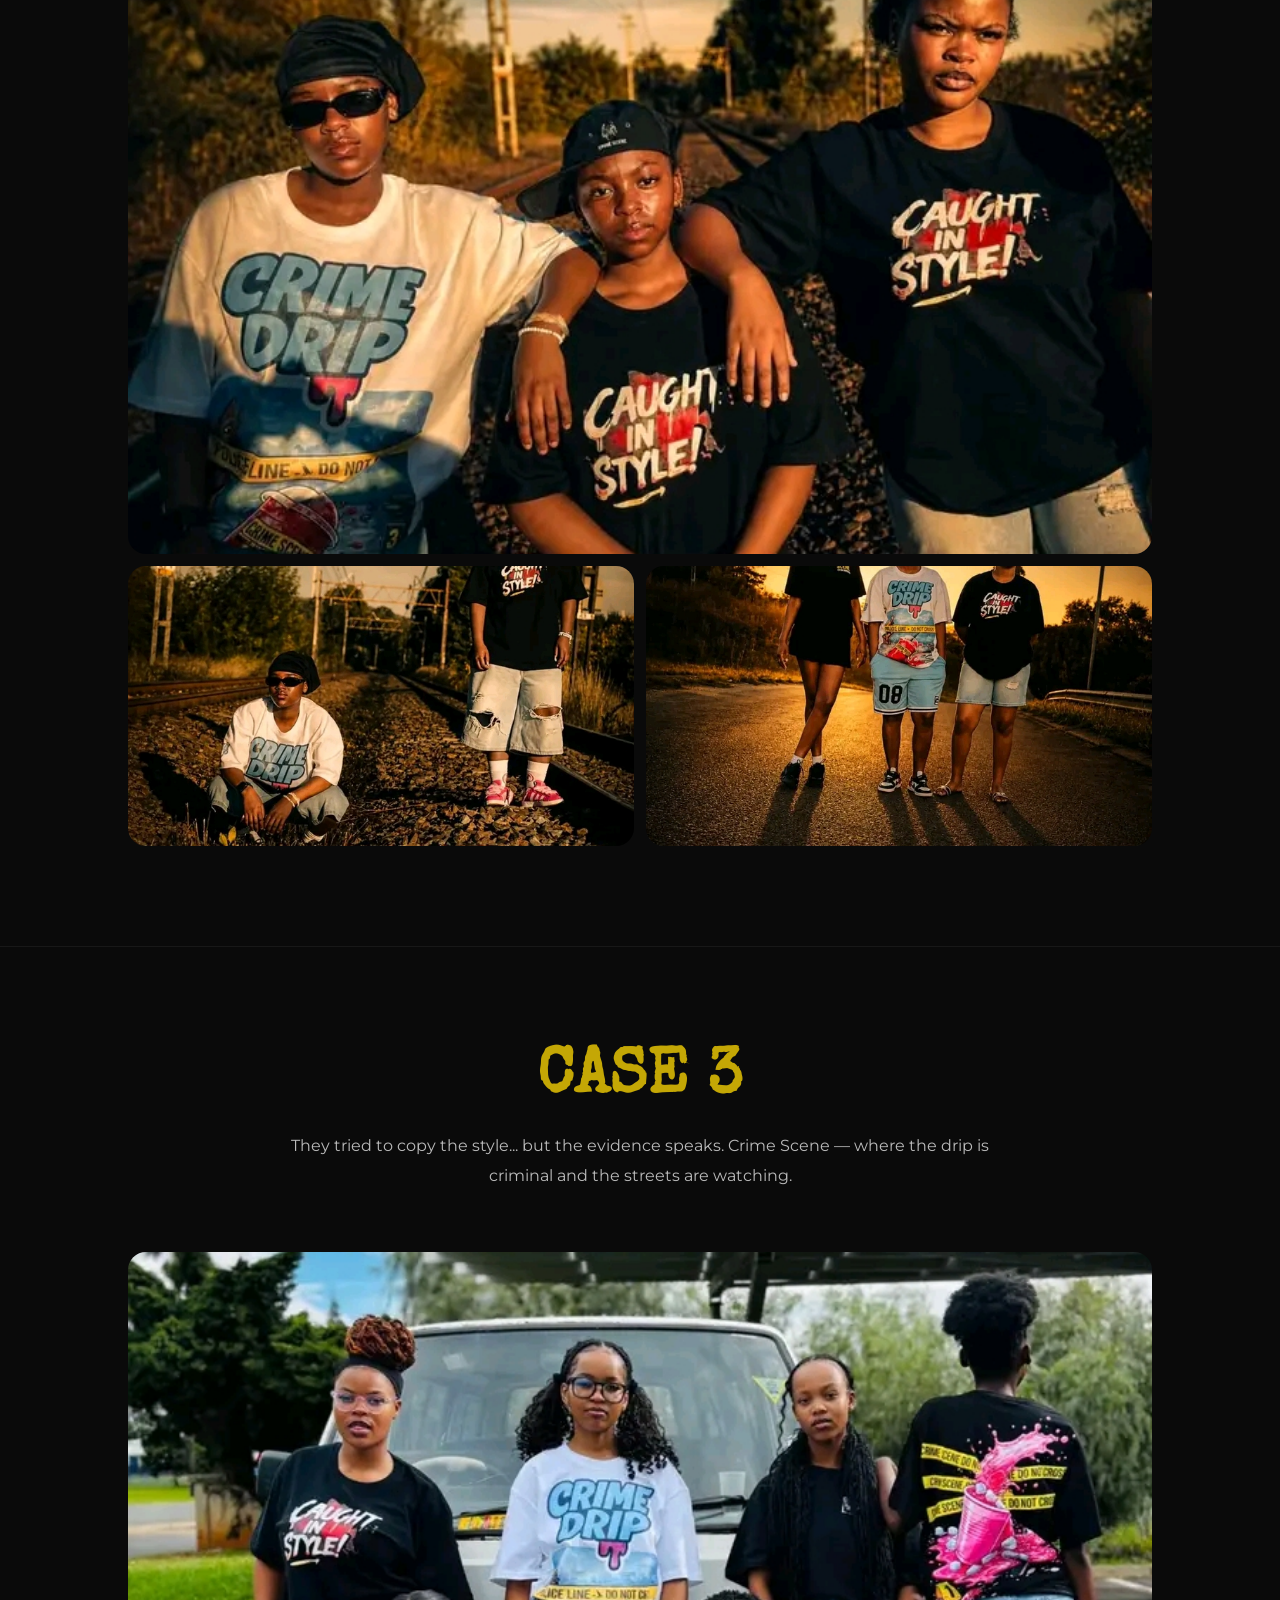
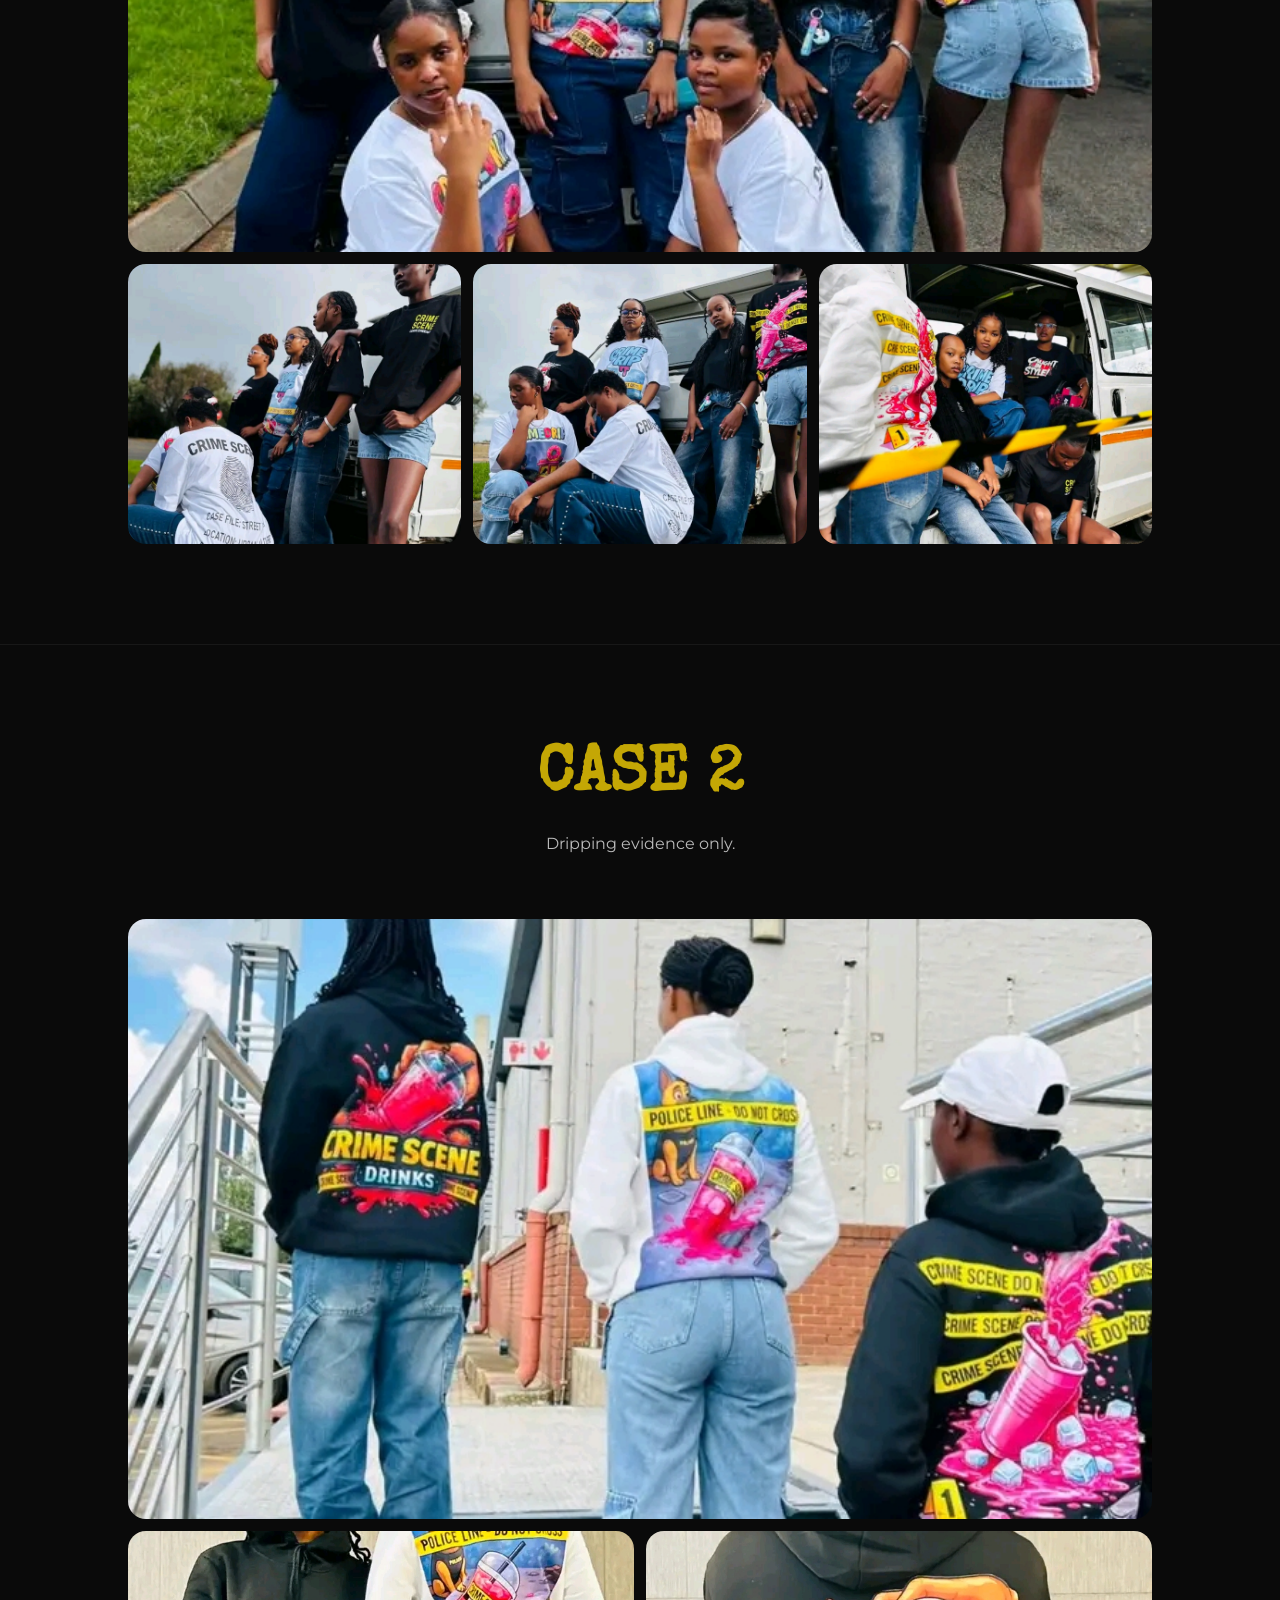
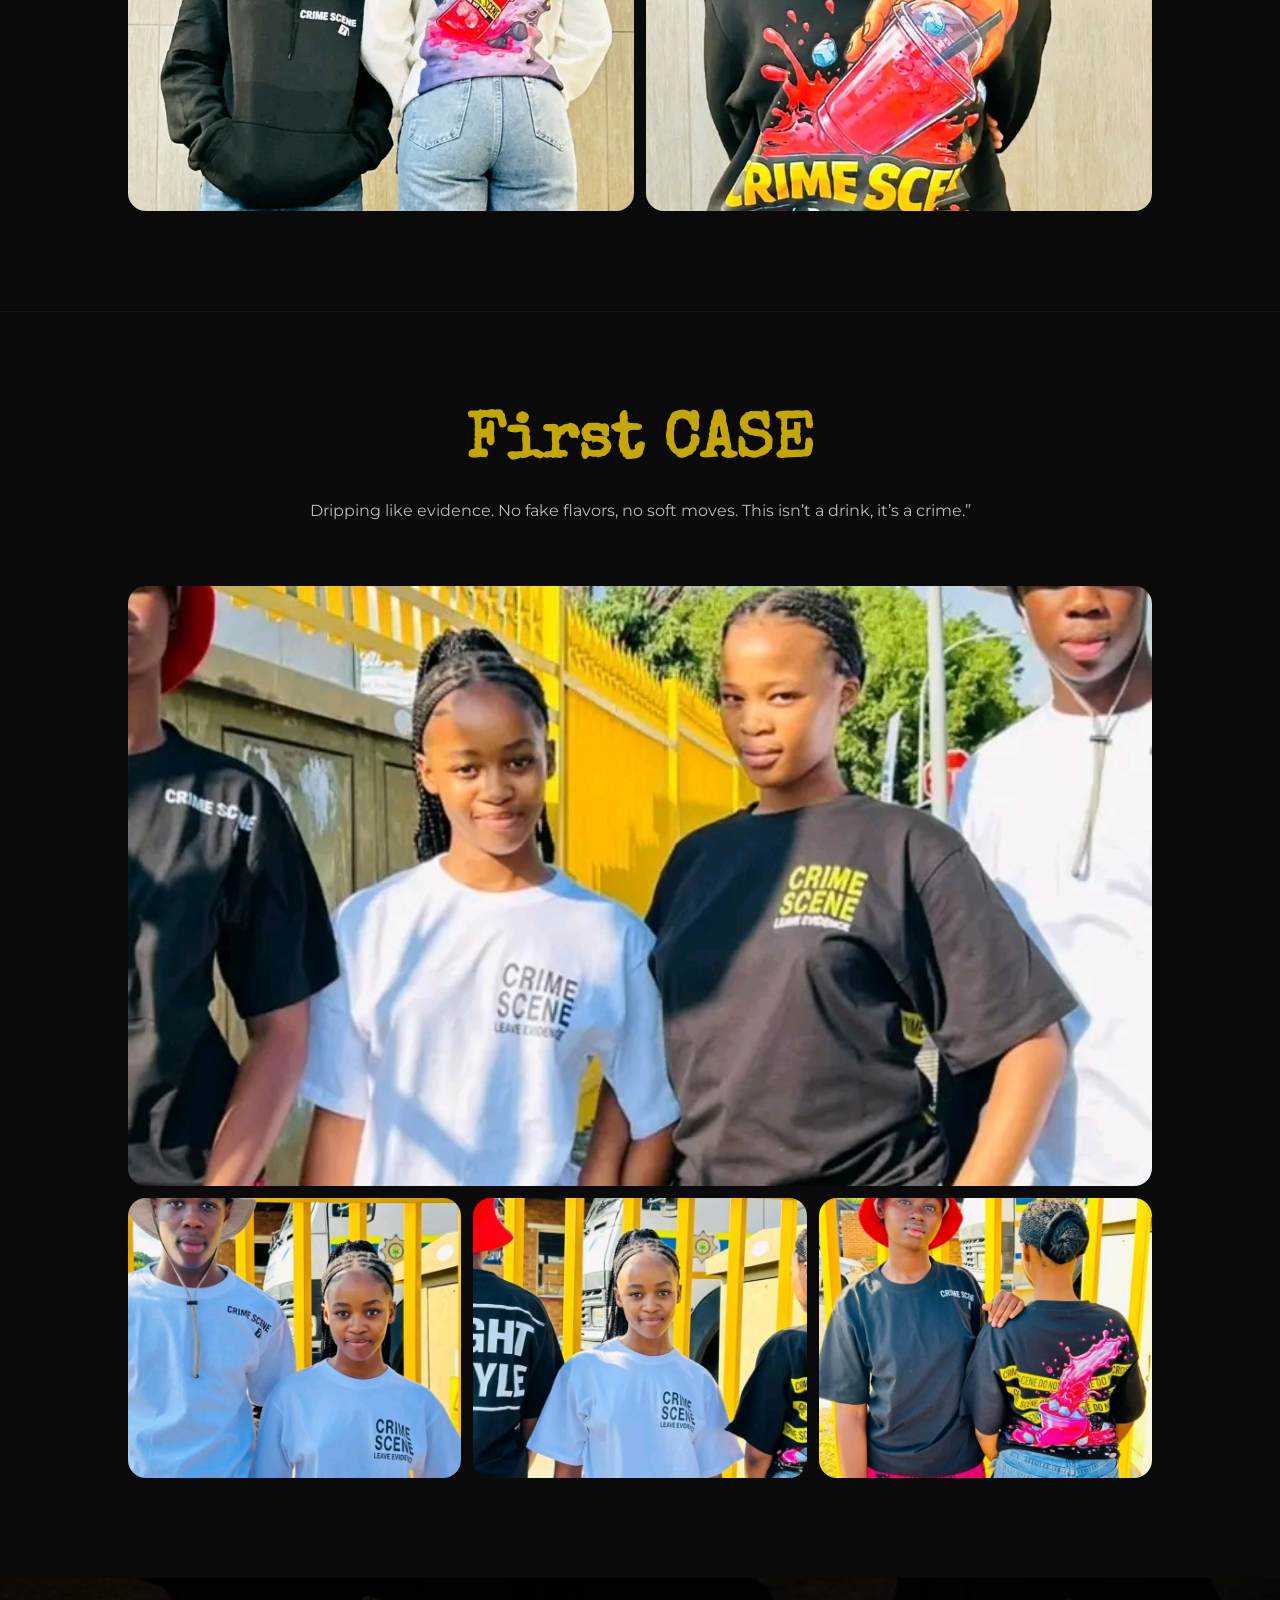
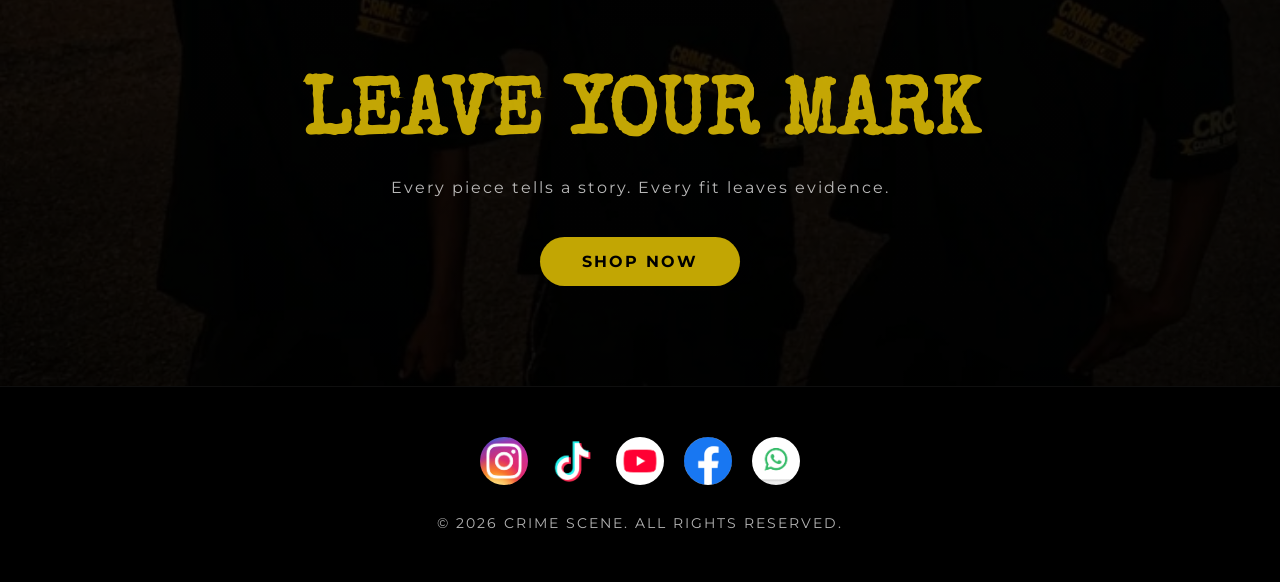
==== commit cae2c740: "Update index.html" ====
--- a/index.html
+++ b/index.html
@@ -637,7 +637,7 @@
                 target="_blank"
                 rel="noopener noreferrer">
 
-                <img src="assets/images/instagrams.jpeg"
+                <img src="assets/images/instagram.jpeg"
                     alt="Instagram">
 
             </a>
